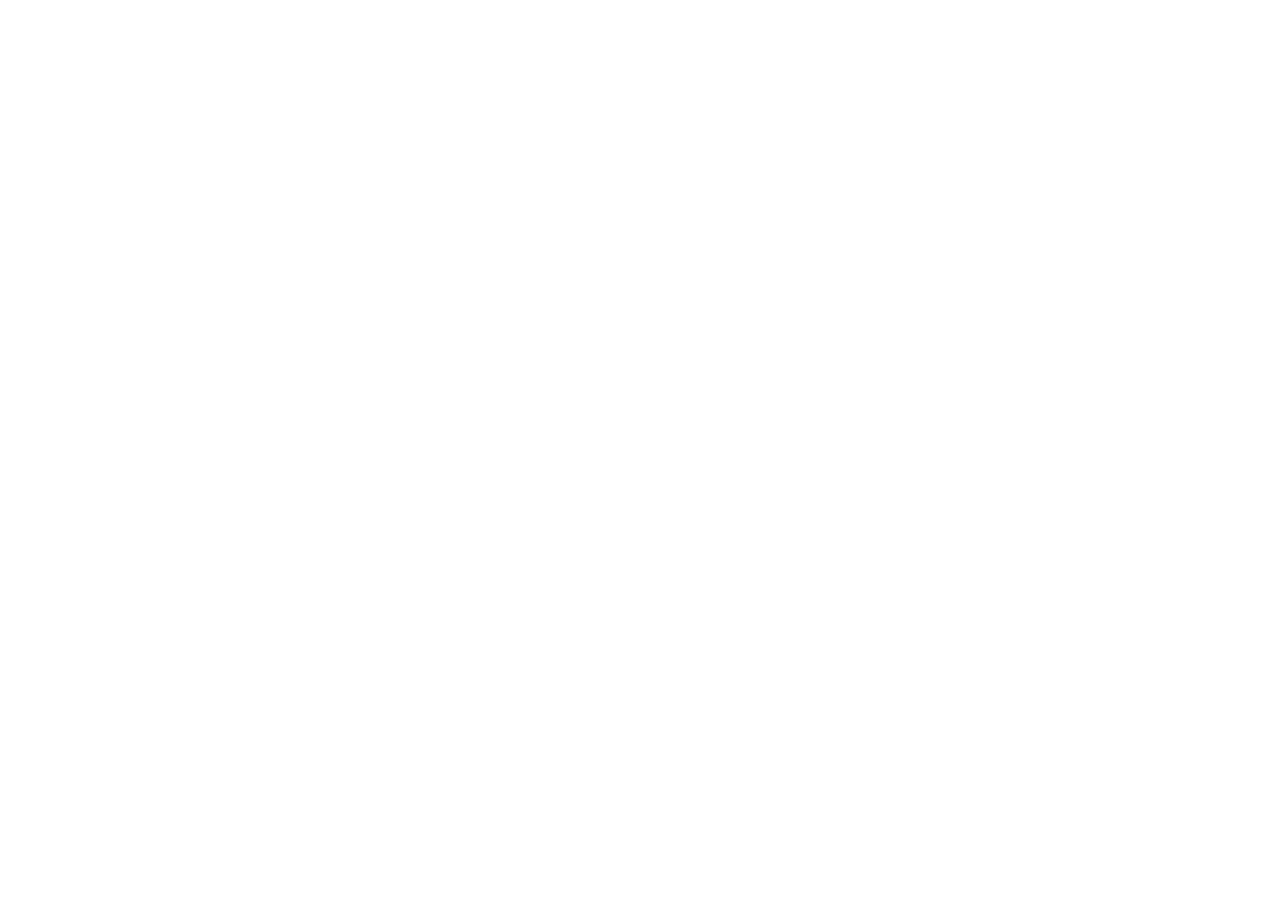
==== Website/index.html @ a6216cd6 "Adicionando arquivos do website." ====
<!DOCTYPE html>
<html lang="en">

<head>
    <meta charset="UTF-8">
    <meta name="viewport" content="width=device-width, initial-scale=1.0">
    <title>Palco Virtual</title>
</head>

<body>

</body>

</html>
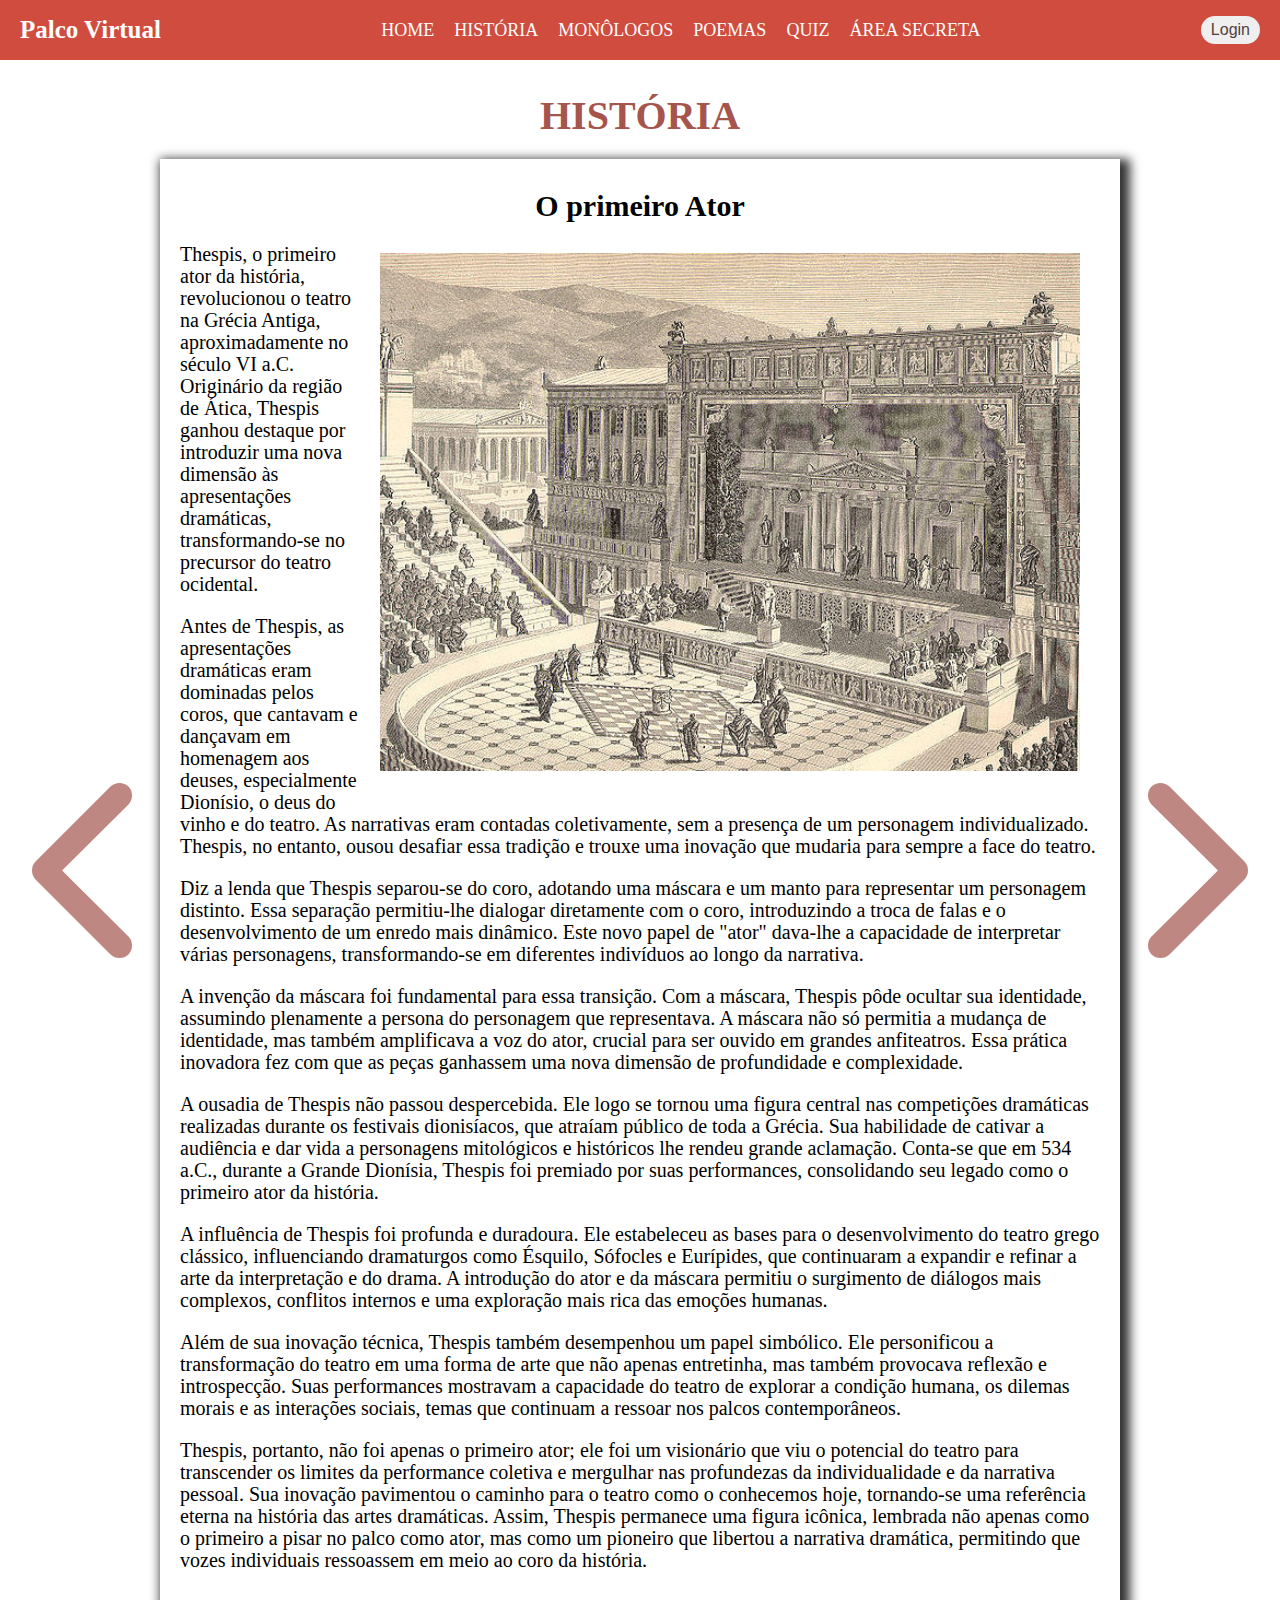
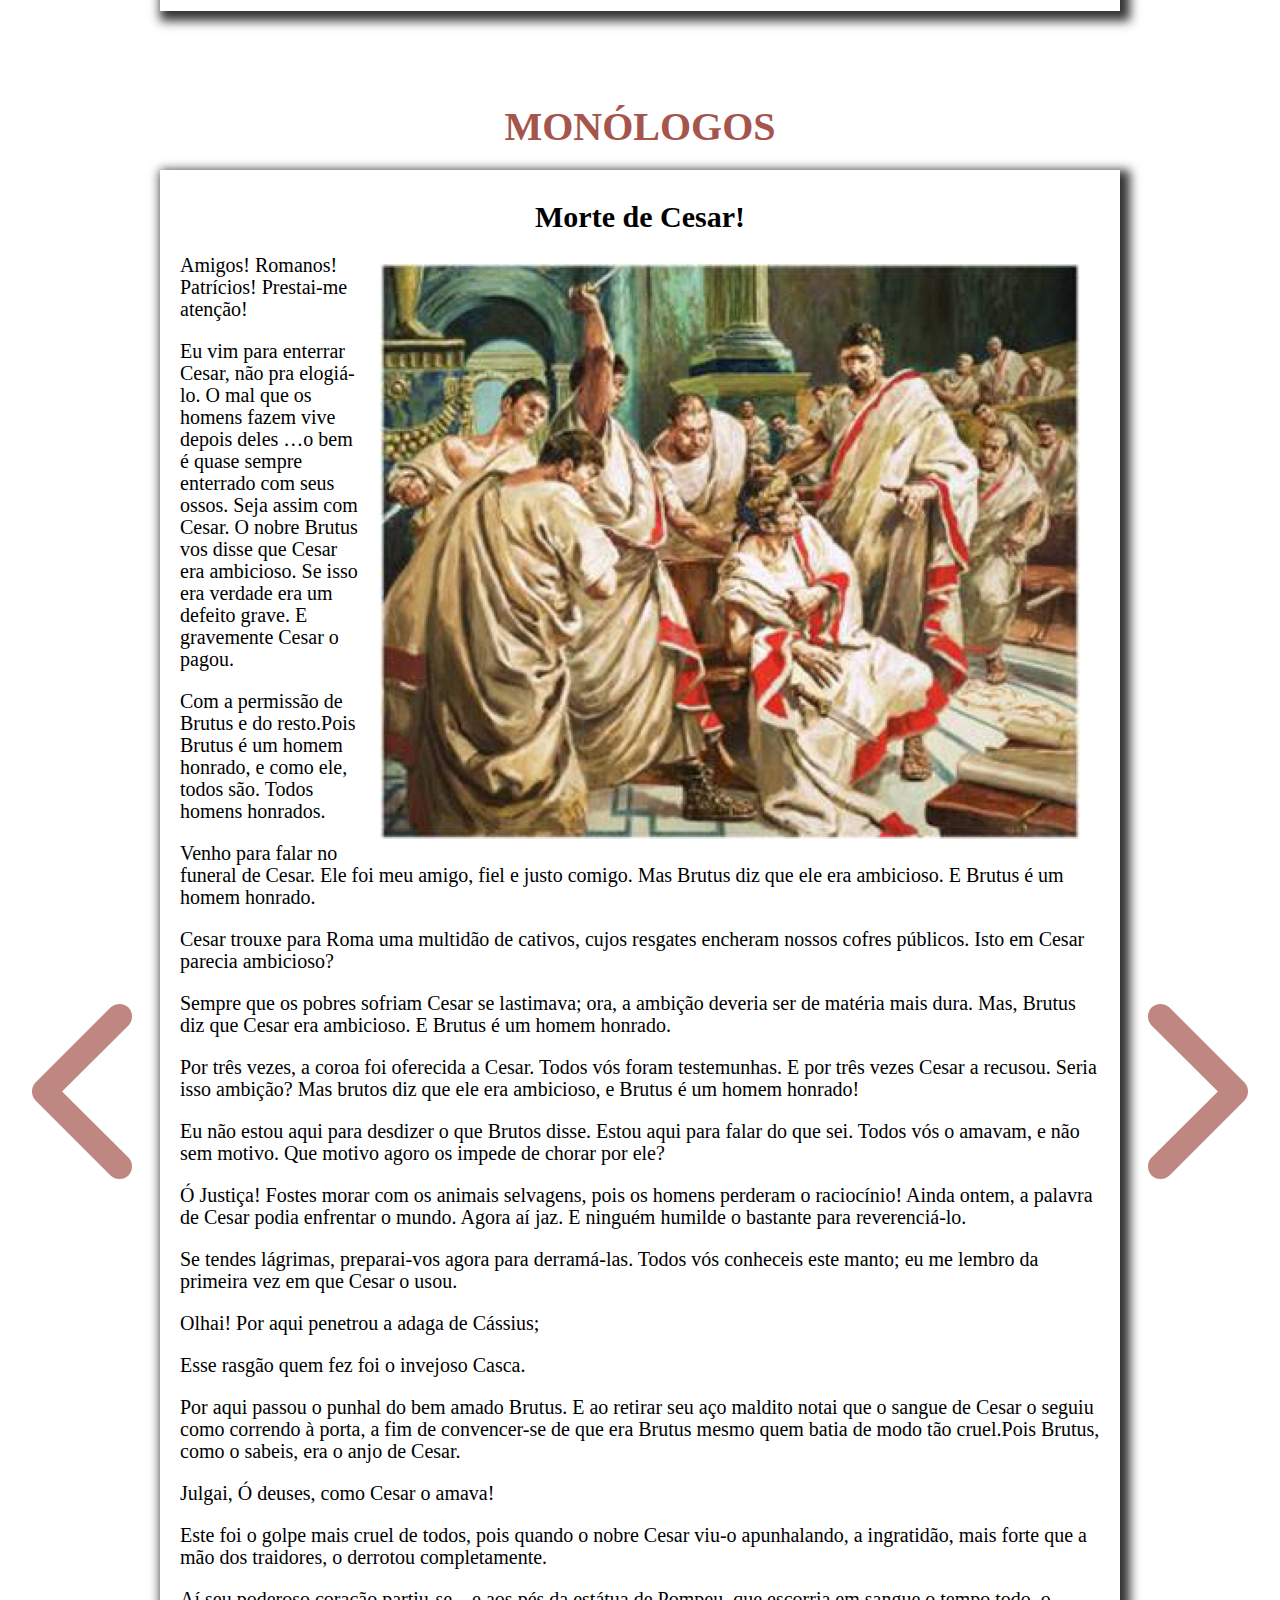
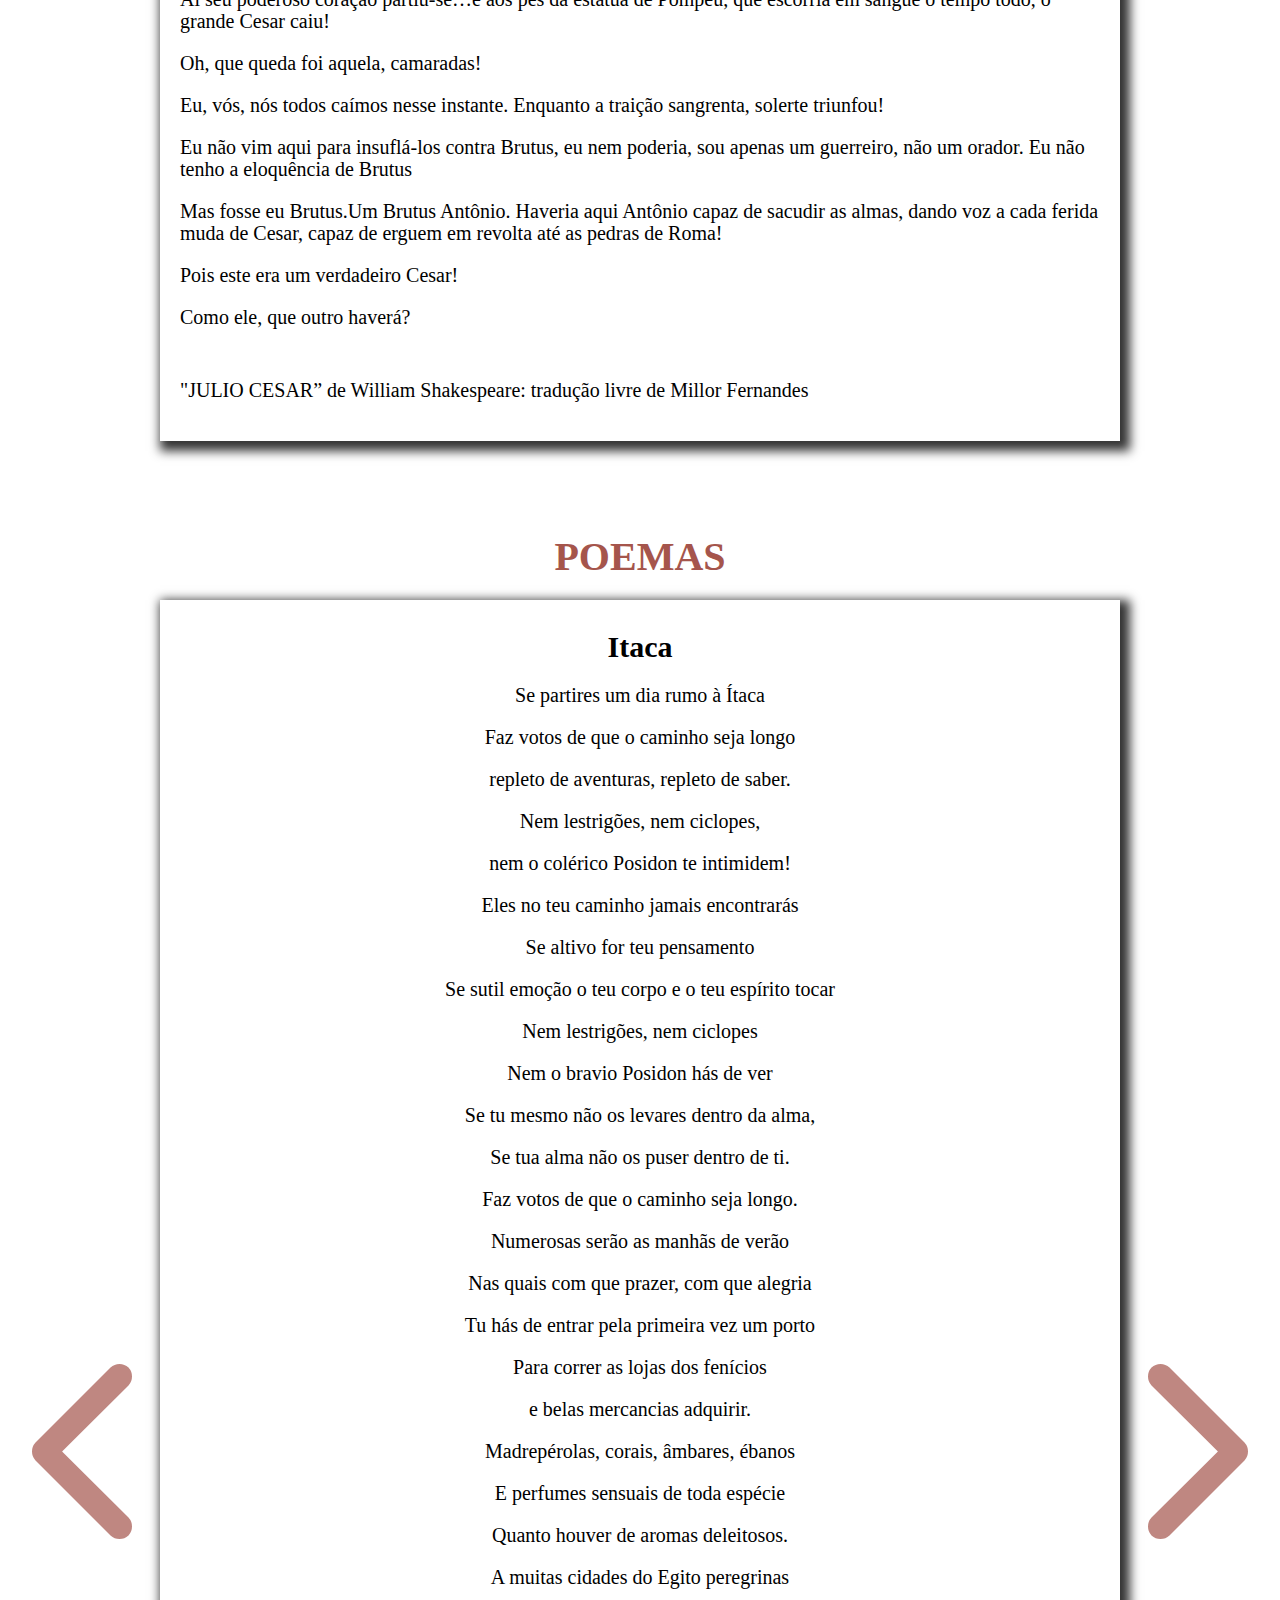
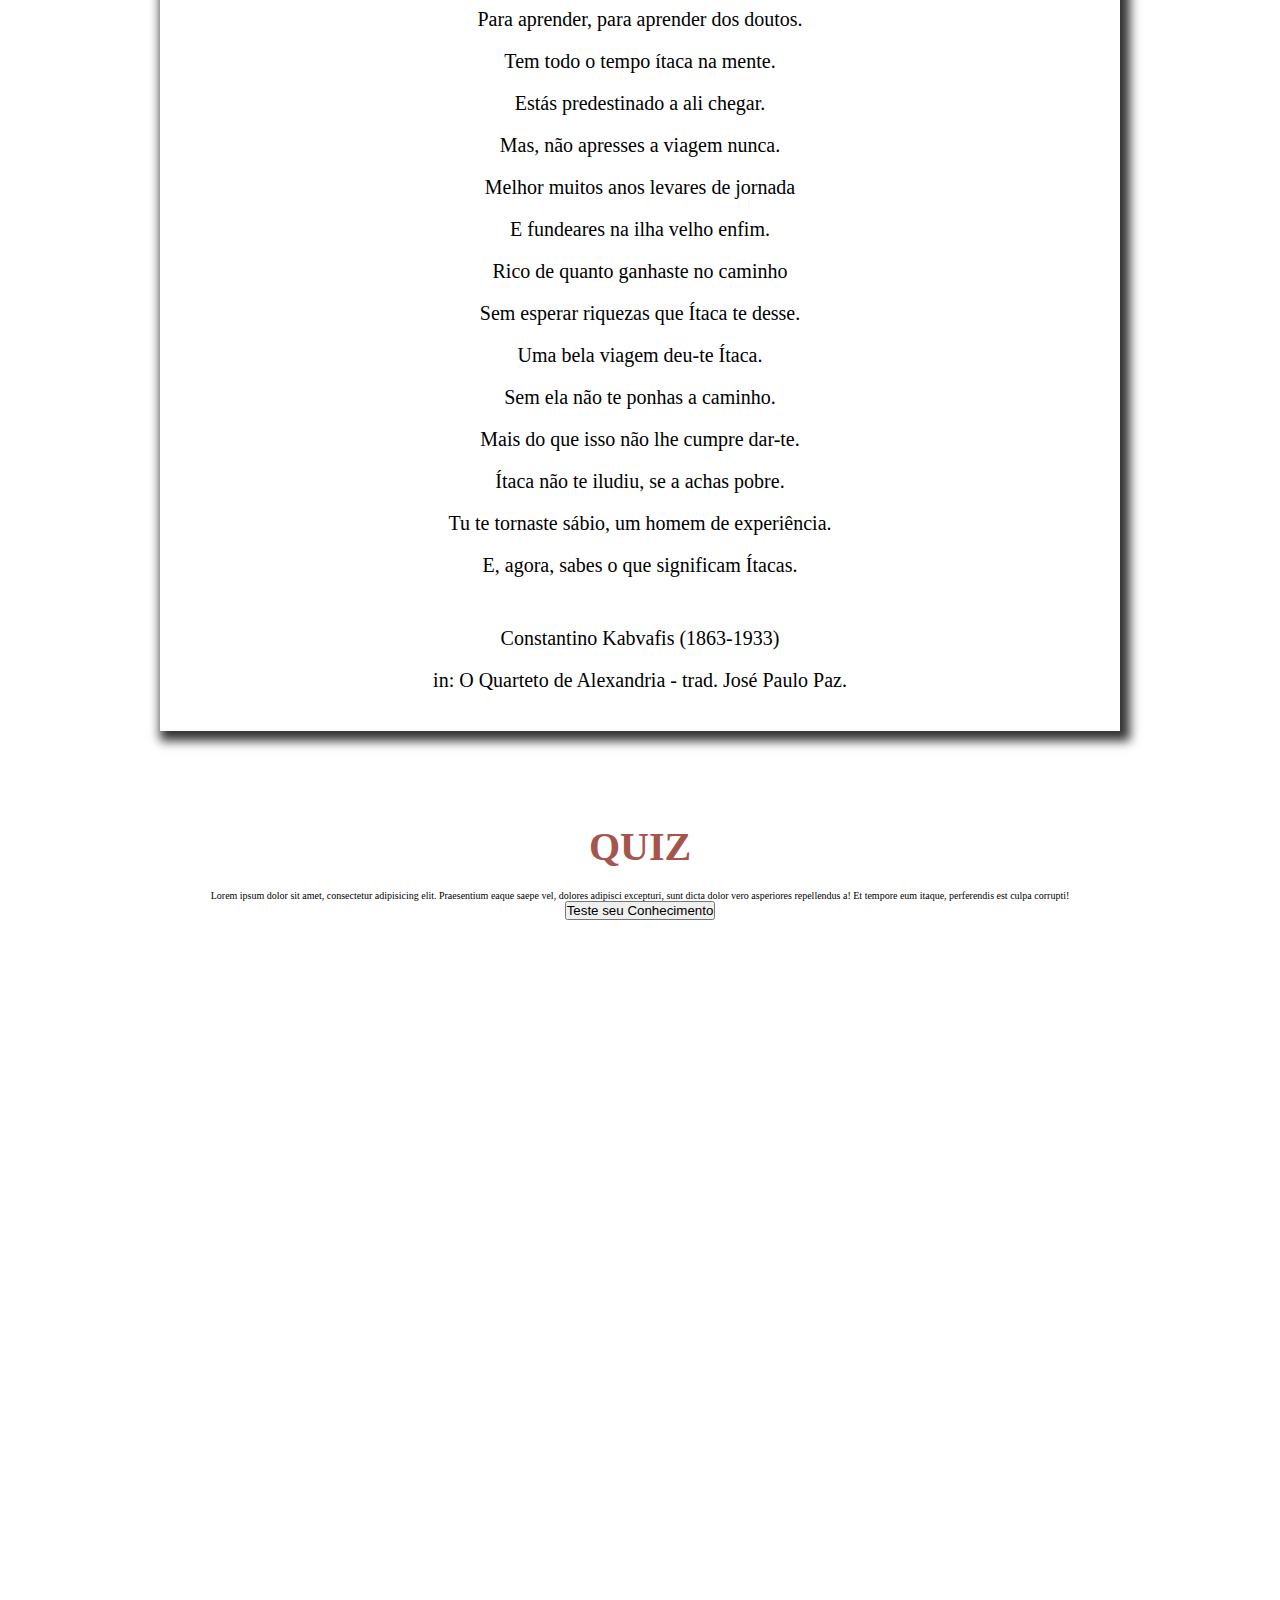
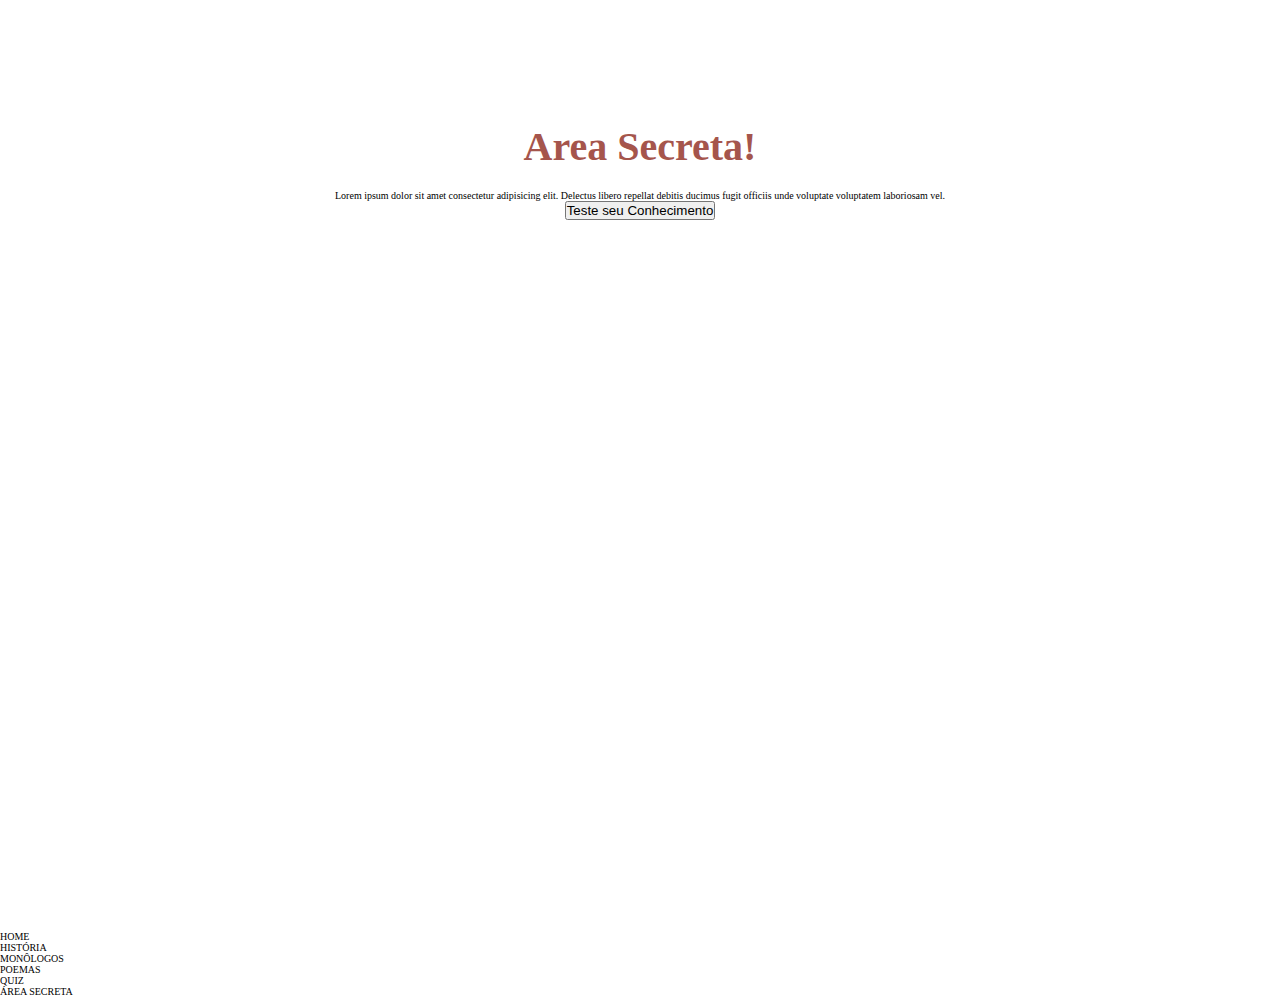
==== commit 5ac881e7: "Adicionando conteúdo de teste, na página inicial." ====
--- a/Website/index.html
+++ b/Website/index.html
@@ -4,11 +4,229 @@
 <head>
     <meta charset="UTF-8">
     <meta name="viewport" content="width=device-width, initial-scale=1.0">
+    <link rel="stylesheet" href="./assets/styles/styles.css">
+    <link rel="stylesheet" href="https://cdnjs.cloudflare.com/ajax/libs/font-awesome/6.6.0/css/all.min.css">
+
     <title>Palco Virtual</title>
 </head>
 
 <body>
-
+    <header>
+        <div class="container">
+            <h3>Palco Virtual</h3>
+            <ul>
+                <li>HOME</li>
+                <li>HISTÓRIA</li>
+                <li>MONÔLOGOS</li>
+                <li>POEMAS</li>
+                <li>QUIZ</li>
+                <li>ÁREA SECRETA</li>
+            </ul>
+            <div class="login">
+                <button>Login</button>
+            </div>
+        </div>
+    </header>
+    <main>
+        <section>
+            <div class="arrows">
+                <div class="arrow left-arrow"><i class="fa-solid fa-chevron-left"></i></div>
+                <div class="arrow right-arrow"><i class="fa-solid fa-chevron-right"></i></div>
+            </div>
+            <h2>HISTÓRIA</h2>
+            <div class="container">
+                <h3>O primeiro Ator</h3>
+                <img src="./assets/images/história/primeiro_ator.jpg" alt="Gravura de um teatro grego antigo">
+                <p>Thespis, o primeiro ator da história, revolucionou o teatro na Grécia Antiga, aproximadamente no
+                    século
+                    VI a.C. Originário da região de Ática, Thespis ganhou destaque por introduzir uma nova dimensão às
+                    apresentações dramáticas, transformando-se no precursor do teatro ocidental.</p>
+
+                <p>Antes de Thespis, as apresentações dramáticas eram dominadas pelos coros, que cantavam e dançavam em
+                    homenagem aos deuses, especialmente Dionísio, o deus do vinho e do teatro. As narrativas eram
+                    contadas
+                    coletivamente, sem a presença de um personagem individualizado. Thespis, no entanto, ousou desafiar
+                    essa
+                    tradição e trouxe uma inovação que mudaria para sempre a face do teatro.</p>
+
+                <p>Diz a lenda que Thespis separou-se do coro, adotando uma máscara e um manto para representar um
+                    personagem distinto. Essa separação permitiu-lhe dialogar diretamente com o coro, introduzindo a
+                    troca
+                    de falas e o desenvolvimento de um enredo mais dinâmico. Este novo papel de "ator" dava-lhe a
+                    capacidade
+                    de interpretar várias personagens, transformando-se em diferentes indivíduos ao longo da narrativa.
+                </p>
+
+                <p>A invenção da máscara foi fundamental para essa transição. Com a máscara, Thespis pôde ocultar sua
+                    identidade, assumindo plenamente a persona do personagem que representava. A máscara não só permitia
+                    a
+                    mudança de identidade, mas também amplificava a voz do ator, crucial para ser ouvido em grandes
+                    anfiteatros. Essa prática inovadora fez com que as peças ganhassem uma nova dimensão de profundidade
+                    e
+                    complexidade.</p>
+
+                <p>A ousadia de Thespis não passou despercebida. Ele logo se tornou uma figura central nas competições
+                    dramáticas realizadas durante os festivais dionisíacos, que atraíam público de toda a Grécia. Sua
+                    habilidade de cativar a audiência e dar vida a personagens mitológicos e históricos lhe rendeu
+                    grande
+                    aclamação. Conta-se que em 534 a.C., durante a Grande Dionísia, Thespis foi premiado por suas
+                    performances, consolidando seu legado como o primeiro ator da história.</p>
+
+                <p> A influência de Thespis foi profunda e duradoura. Ele estabeleceu as bases para o desenvolvimento do
+                    teatro grego clássico, influenciando dramaturgos como Ésquilo, Sófocles e Eurípides, que continuaram
+                    a
+                    expandir e refinar a arte da interpretação e do drama. A introdução do ator e da máscara permitiu o
+                    surgimento de diálogos mais complexos, conflitos internos e uma exploração mais rica das emoções
+                    humanas.</p>
+
+                <p> Além de sua inovação técnica, Thespis também desempenhou um papel simbólico. Ele personificou a
+                    transformação do teatro em uma forma de arte que não apenas entretinha, mas também provocava
+                    reflexão e
+                    introspecção. Suas performances mostravam a capacidade do teatro de explorar a condição humana, os
+                    dilemas morais e as interações sociais, temas que continuam a ressoar nos palcos contemporâneos.
+                </p>
+
+                <p>Thespis, portanto, não foi apenas o primeiro ator; ele foi um visionário que viu o potencial do
+                    teatro para transcender os limites da performance coletiva e mergulhar nas profundezas da
+                    individualidade e da narrativa pessoal. Sua inovação pavimentou o caminho para o teatro como o
+                    conhecemos hoje, tornando-se uma referência eterna na história das artes dramáticas. Assim, Thespis
+                    permanece uma figura icônica, lembrada não apenas como o primeiro a pisar no palco como ator, mas
+                    como um pioneiro que libertou a narrativa dramática, permitindo que vozes individuais ressoassem em
+                    meio ao coro da história.</p>
+            </div>
+        </section>
+        <section>
+            <div class="arrows">
+                <div class="arrow left-arrow"><i class="fa-solid fa-chevron-left"></i></div>
+                <div class="arrow right-arrow"><i class="fa-solid fa-chevron-right"></i></div>
+            </div>
+            <h2>MONÓLOGOS</h2>
+            <div class="container">
+                <h3>Morte de Cesar!</h3>
+                <img src="./assets/images/monólogos/marco_antonio.jpg"
+                    alt="Discuros do Funeral de Cesar, feito por Marco Antônio.">
+                <p>Amigos! Romanos! Patrícios! Prestai-me atenção!</p>
+                <p>Eu vim para enterrar Cesar, não pra elogiá-lo. O mal que os homens fazem vive depois deles …o bem é
+                    quase sempre enterrado com seus ossos. Seja assim com Cesar. O nobre Brutus vos disse que Cesar era
+                    ambicioso. Se isso era verdade era um defeito grave. E gravemente Cesar o pagou.</p>
+                <p>Com a permissão de Brutus e do resto.Pois Brutus é um homem honrado, e como ele, todos são. Todos
+                    homens honrados.</p>
+                <p> Venho para falar no funeral de Cesar. Ele foi meu amigo, fiel e justo comigo. Mas Brutus diz que ele
+                    era ambicioso. E Brutus é um homem honrado.</p>
+                <p>Cesar trouxe para Roma uma multidão de cativos, cujos resgates encheram nossos cofres públicos. Isto
+                    em Cesar
+                    parecia ambicioso? </p>
+                <p>Sempre que os pobres sofriam Cesar se lastimava; ora, a ambição deveria ser de matéria mais dura.
+                    Mas,
+                    Brutus diz que Cesar era ambicioso. E Brutus é um homem honrado.</p>
+                <p>Por três vezes, a coroa foi oferecida a Cesar. Todos vós foram testemunhas. E por três vezes Cesar a
+                    recusou. Seria isso ambição? Mas brutos diz que ele era ambicioso, e Brutus é um homem honrado!</p>
+                <p>Eu não estou aqui para desdizer o que Brutos disse. Estou aqui para falar do que sei. Todos vós o
+                    amavam, e não sem motivo. Que motivo agoro os impede de chorar por ele?</p>
+                <p>Ó Justiça! Fostes morar com os animais selvagens, pois os homens perderam o raciocínio! Ainda ontem,
+                    a palavra de Cesar podia enfrentar o mundo. Agora aí jaz. E ninguém humilde o bastante para
+                    reverenciá-lo.</p>
+                <p>Se tendes lágrimas, preparai-vos agora para derramá-las. Todos vós conheceis este manto; eu me lembro
+                    da primeira vez em que Cesar o usou.</p>
+                <p> Olhai! Por aqui penetrou a adaga de Cássius;</p>
+                <p>Esse rasgão quem fez foi o invejoso Casca.</p>
+                <p>Por aqui passou o punhal do bem amado Brutus. E ao retirar seu aço maldito notai que o sangue de
+                    Cesar o
+                    seguiu como correndo à porta, a fim de convencer-se de que era Brutus mesmo quem batia de modo tão
+                    cruel.Pois Brutus, como o sabeis, era o anjo de Cesar.</p>
+                <p>Julgai, Ó deuses, como Cesar o amava!</p>
+                <p>Este foi o golpe mais cruel de todos, pois quando o nobre Cesar viu-o apunhalando, a ingratidão, mais
+                    forte que a mão dos traidores, o derrotou completamente.</p>
+                <p> Aí seu poderoso coração partiu-se…e aos pés da estátua de Pompeu, que escorria em sangue o tempo
+                    todo, o grande Cesar caiu!</p>
+                <p>Oh, que queda foi aquela, camaradas!</p>
+                <p> Eu, vós, nós todos caímos nesse instante. Enquanto a traição sangrenta, solerte triunfou!</p>
+                <p>Eu não vim aqui para insuflá-los contra Brutus, eu nem poderia, sou apenas um guerreiro, não um
+                    orador. Eu não tenho a eloquência de Brutus</p>
+                <p> Mas fosse eu Brutus.Um Brutus Antônio. Haveria aqui Antônio capaz de sacudir as
+                    almas, dando voz a cada ferida muda de Cesar, capaz de erguem em revolta até as pedras de Roma!</p>
+                <p> Pois este era um verdadeiro Cesar!</p>
+                <p> Como ele, que outro haverá?</p>
+                <br>
+                <p>"JULIO CESAR” de William Shakespeare: tradução livre de Millor Fernandes</p>
+
+            </div>
+        </section>
+        <section>
+            <div class="arrows">
+                <div class="arrow left-arrow"><i class="fa-solid fa-chevron-left"></i></div>
+                <div class="arrow right-arrow"><i class="fa-solid fa-chevron-right"></i></div>
+            </div>
+            <h2>POEMAS</h2>
+            <div class="container">
+                <center>
+                    <h3>Itaca</h3>
+                    <p>Se partires um dia rumo à Ítaca</p>
+                    <p>Faz votos de que o caminho seja longo</p>
+                    <p>repleto de aventuras, repleto de saber.</p>
+                    <p>Nem lestrigões, nem ciclopes,</p>
+                    <p>nem o colérico Posidon te intimidem!</p>
+                    <p>Eles no teu caminho jamais encontrarás</p>
+                    <p>Se altivo for teu pensamento</p>
+                    <p>Se sutil emoção o teu corpo e o teu espírito tocar</p>
+                    <p>Nem lestrigões, nem ciclopes</p>
+                    <p>Nem o bravio Posidon hás de ver</p>
+                    <p>Se tu mesmo não os levares dentro da alma,</p>
+                    <p>Se tua alma não os puser dentro de ti.</p>
+                    <p>Faz votos de que o caminho seja longo.</p>
+                    <p>Numerosas serão as manhãs de verão</p>
+                    <p>Nas quais com que prazer, com que alegria</p>
+                    <p>Tu hás de entrar pela primeira vez um porto</p>
+                    <p>Para correr as lojas dos fenícios</p>
+                    <p>e belas mercancias adquirir.</p>
+                    <p>Madrepérolas, corais, âmbares, ébanos</p>
+                    <p>E perfumes sensuais de toda espécie</p>
+                    <p>Quanto houver de aromas deleitosos.</p>
+                    <p>A muitas cidades do Egito peregrinas</p>
+                    <p>Para aprender, para aprender dos doutos.</p>
+                    <p>Tem todo o tempo ítaca na mente.</p>
+                    <p>Estás predestinado a ali chegar.</p>
+                    <p>Mas, não apresses a viagem nunca.</p>
+                    <p>Melhor muitos anos levares de jornada</p>
+                    <p>E fundeares na ilha velho enfim.</p>
+                    <p>Rico de quanto ganhaste no caminho</p>
+                    <p>Sem esperar riquezas que Ítaca te desse.</p>
+                    <p>Uma bela viagem deu-te Ítaca.</p>
+                    <p>Sem ela não te ponhas a caminho.</p>
+                    <p>Mais do que isso não lhe cumpre dar-te.</p>
+                    <p>Ítaca não te iludiu, se a achas pobre.</p>
+                    <p>Tu te tornaste sábio, um homem de experiência.</p>
+                    <p>E, agora, sabes o que significam Ítacas.</p>
+                    <br>
+                    <p>Constantino Kabvafis (1863-1933)</p>
+                    <p>in: O Quarteto de Alexandria - trad. José Paulo Paz.</p>
+                </center>
+            </div>
+        </section>
+        <section>
+            <h2>QUIZ</h2>
+            <p>Lorem ipsum dolor sit amet, consectetur adipisicing elit. Praesentium eaque saepe vel, dolores adipisci
+                excepturi, sunt dicta dolor vero asperiores repellendus a! Et tempore eum itaque, perferendis est culpa
+                corrupti!</p>
+            <button>Teste seu Conhecimento</button>
+        </section>
+        <section>
+            <h2>Area Secreta!</h2>
+            <p>Lorem ipsum dolor sit amet consectetur adipisicing elit. Delectus libero repellat debitis ducimus fugit
+                officiis unde voluptate voluptatem laboriosam vel.</p>
+            <button>Teste seu Conhecimento</button>
+        </section>
+    </main>
+    <footer>
+        <ul>
+            <li>HOME</li>
+            <li>HISTÓRIA</li>
+            <li>MONÔLOGOS</li>
+            <li>POEMAS</li>
+            <li>QUIZ</li>
+            <li>ÁREA SECRETA</li>
+        </ul>
+    </footer>
 </body>
 
 </html>--- a/Website/assets/styles/styles.css
+++ b/Website/assets/styles/styles.css
@@ -0,0 +1,143 @@
+/* 
+#CF4C3E
+#A5554C
+#F93520
+#7A524D
+#504140
+#474545
+*/
+
+* {
+    margin: 0;
+    padding: 0;
+    box-sizing: border-box;
+    list-style-type: none;
+}
+
+html {
+    font-size: 62.5%;
+}
+
+:root {
+    --main-color: #CF4C3E;
+    --secondary-color: #A5554C;
+    --tertiary-color: #F93520;
+    --quaternary-color: #7A524D;
+    --dark-primary-color: #504140;
+    --dark-secondary-color: #504140;
+}
+
+header .container {
+    width: 100%;
+    height: 6rem;
+    background-color: var(--main-color);
+    color: white;
+    display: flex;
+    justify-content: space-between;
+    align-items: center;
+    position: fixed;
+    z-index: 100;
+}
+
+header .container h3 {
+    font-size: 2.5rem;
+    margin: 1rem 2rem;
+}
+
+header ul {
+    display: flex;
+}
+
+header li {
+    margin: 1rem 1rem;
+    cursor: pointer;
+    font-size: 1.8rem;
+    transition: all .3s ease;
+}
+
+header li:hover {
+    font-size: 2rem;
+}
+
+header .container button {
+    font-size: 1.6rem;
+    padding: .5rem 1rem;
+    margin: 1rem 2rem;
+    border-radius: 2rem;
+    border: none;
+    background-color: withe;
+    color: var(--dark-secondary-color);
+    cursor: pointer;
+    transition: all .3 ease;
+}
+
+header .container button:hover {
+    background-color: var(--dark-secondary-color);
+    color: white;
+}
+
+.arrows {
+    position: absolute;
+    height: 100%;
+    width: 95%;
+    display: flex;
+    align-items: center;
+    justify-content: space-between;
+    font-size: 20rem;
+    color: var(--secondary-color);
+    transition: all .4s ease;
+}
+
+.arrow {
+    cursor: pointer;
+    opacity: 0.7;
+    transition: all .4s ease;
+}
+
+.arrow:hover {
+    font-size: 22rem;
+    opacity: 1;
+}
+
+section {
+    position: relative;
+    min-height: 100vh;
+    width: 100%;
+    margin: 0 auto;
+    padding: 8vh 0 0 0;
+    display: flex;
+    flex-direction: column;
+    justify-content: flex-start;
+    align-items: center;
+
+}
+
+section .container {
+    width: 75%;
+    box-shadow: 0.5rem 0.5rem 1rem .5rem rgba(0, 0, 0, 0.8);
+    padding: 2rem;
+}
+
+section .container img {
+    float: right;
+    width: 70rem;
+    margin: 2rem;
+}
+
+section h2 {
+    font-size: 4rem;
+    margin: 2rem 0;
+    color: var(--secondary-color);
+}
+
+section .container h3 {
+    font-size: 3rem;
+    margin: 1rem;
+    text-align: center;
+}
+
+section .container p {
+    font-size: 2rem;
+    margin: 2rem auto;
+    line-height: 2.2rem;
+}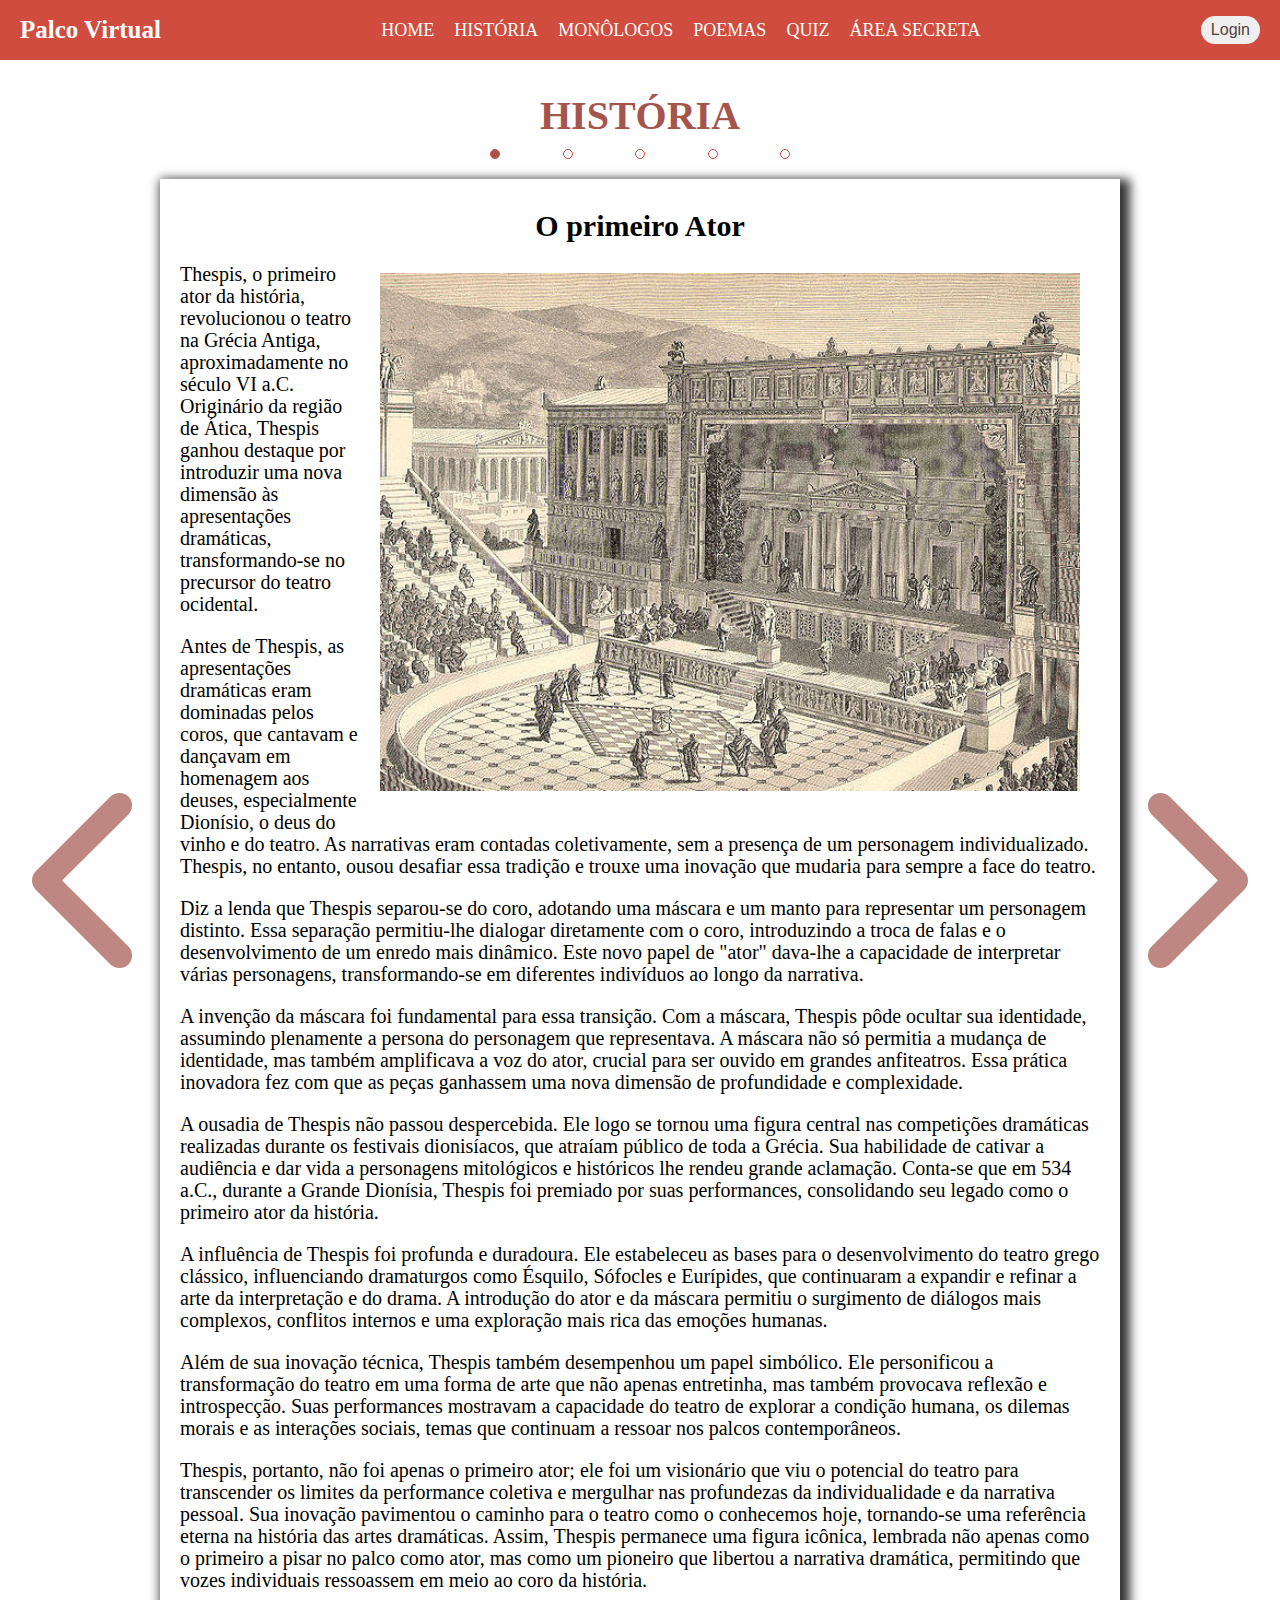
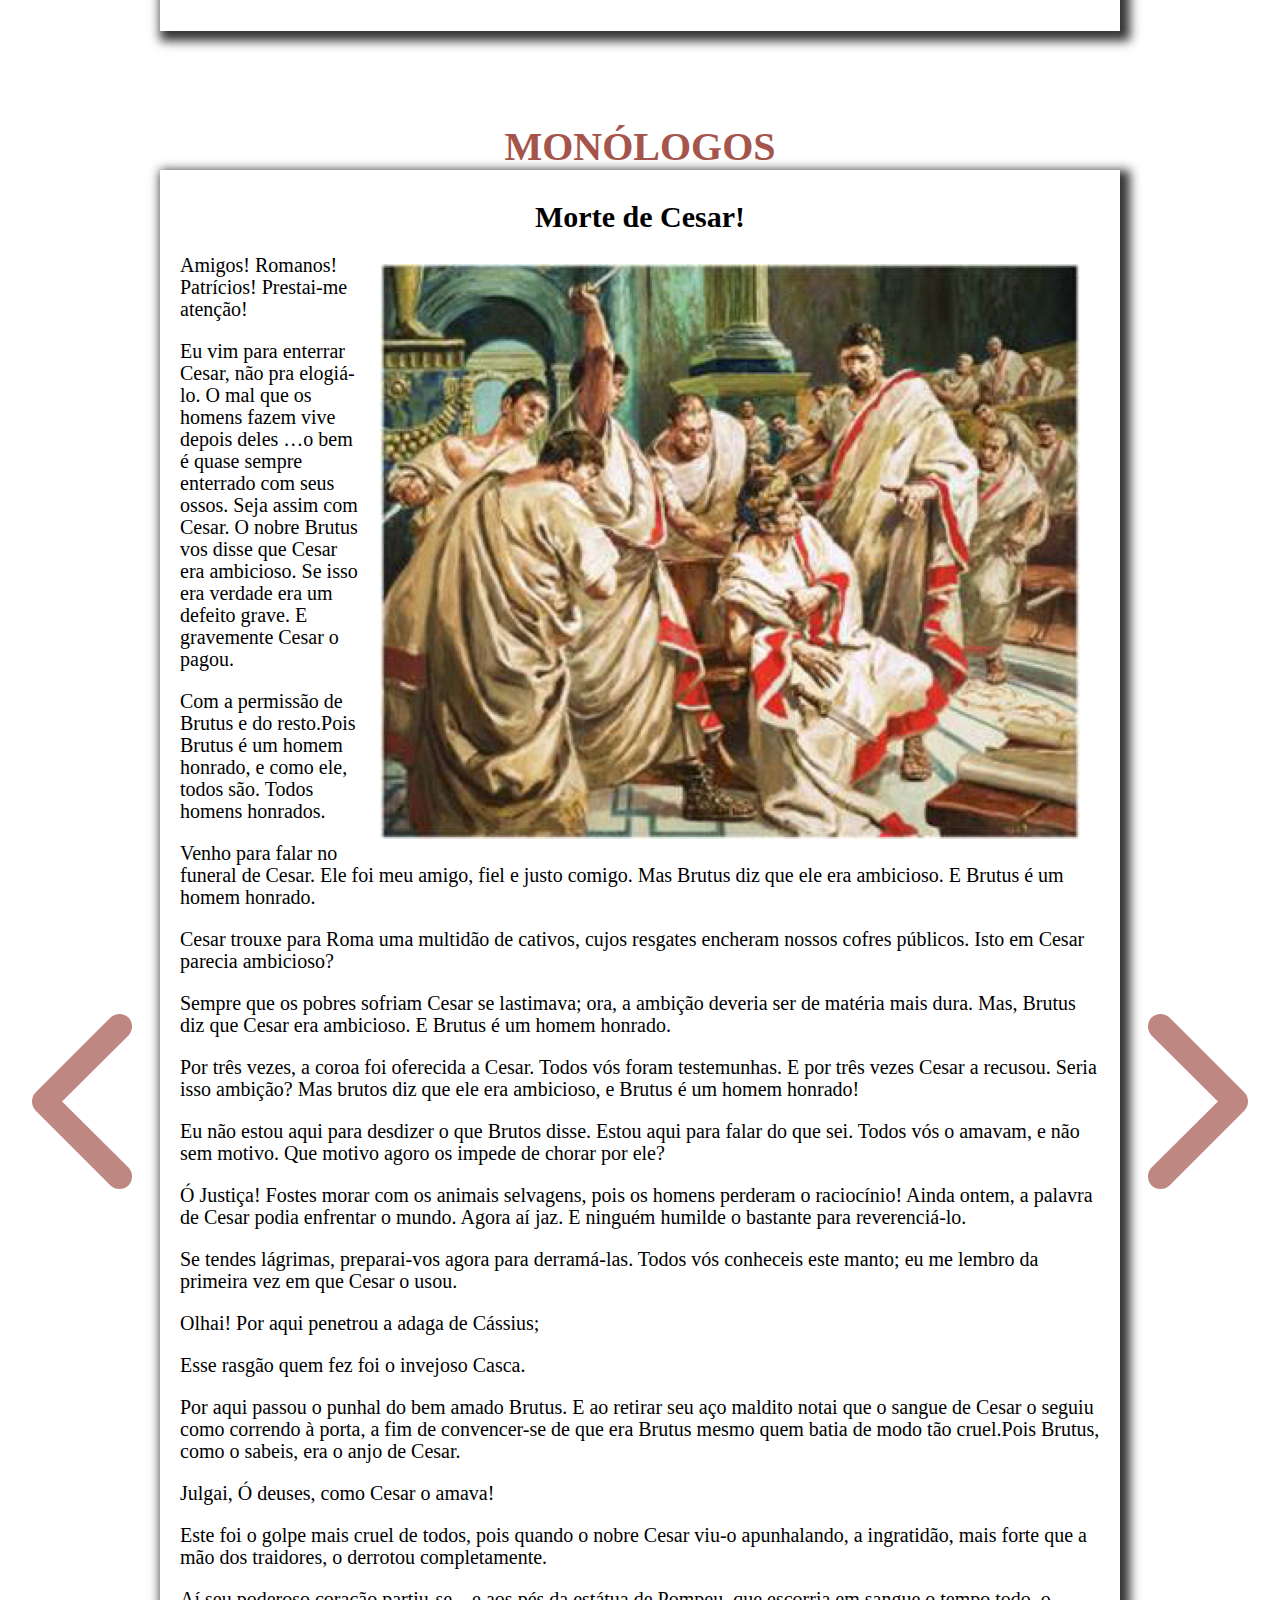
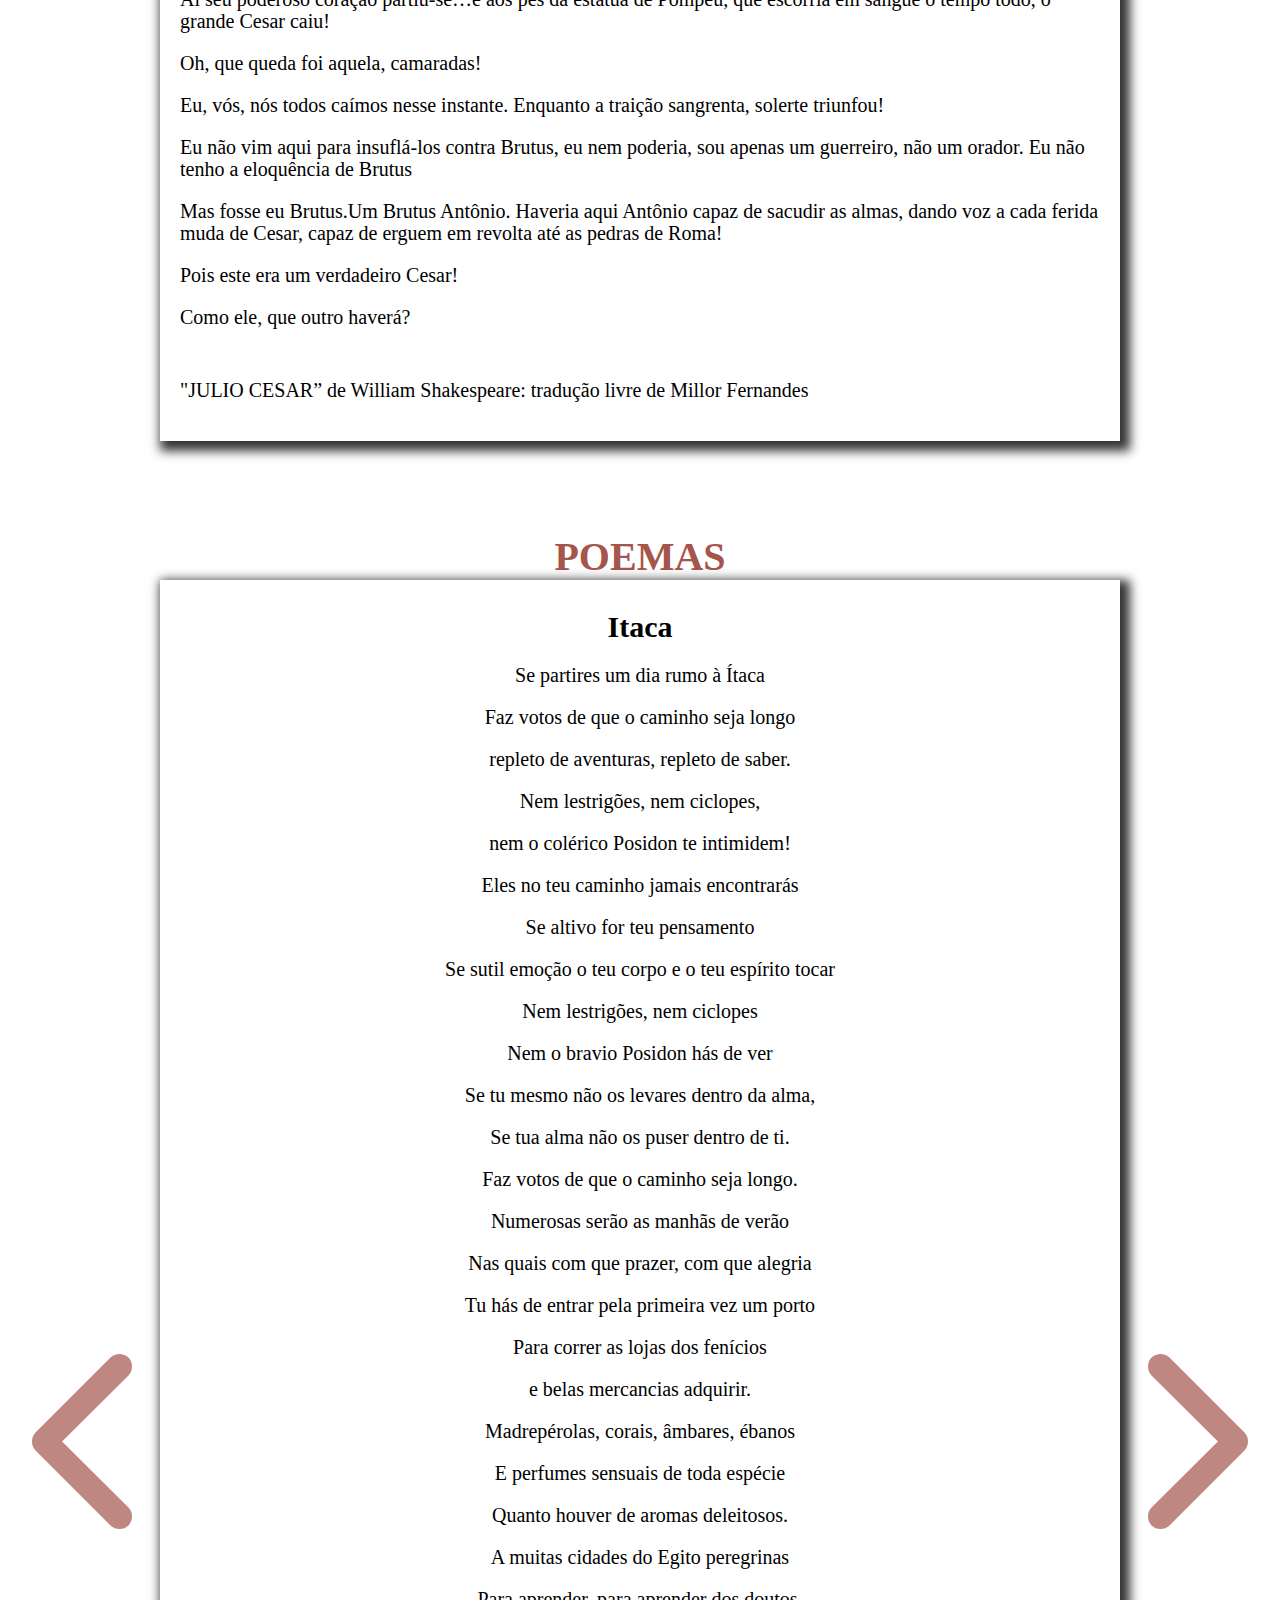
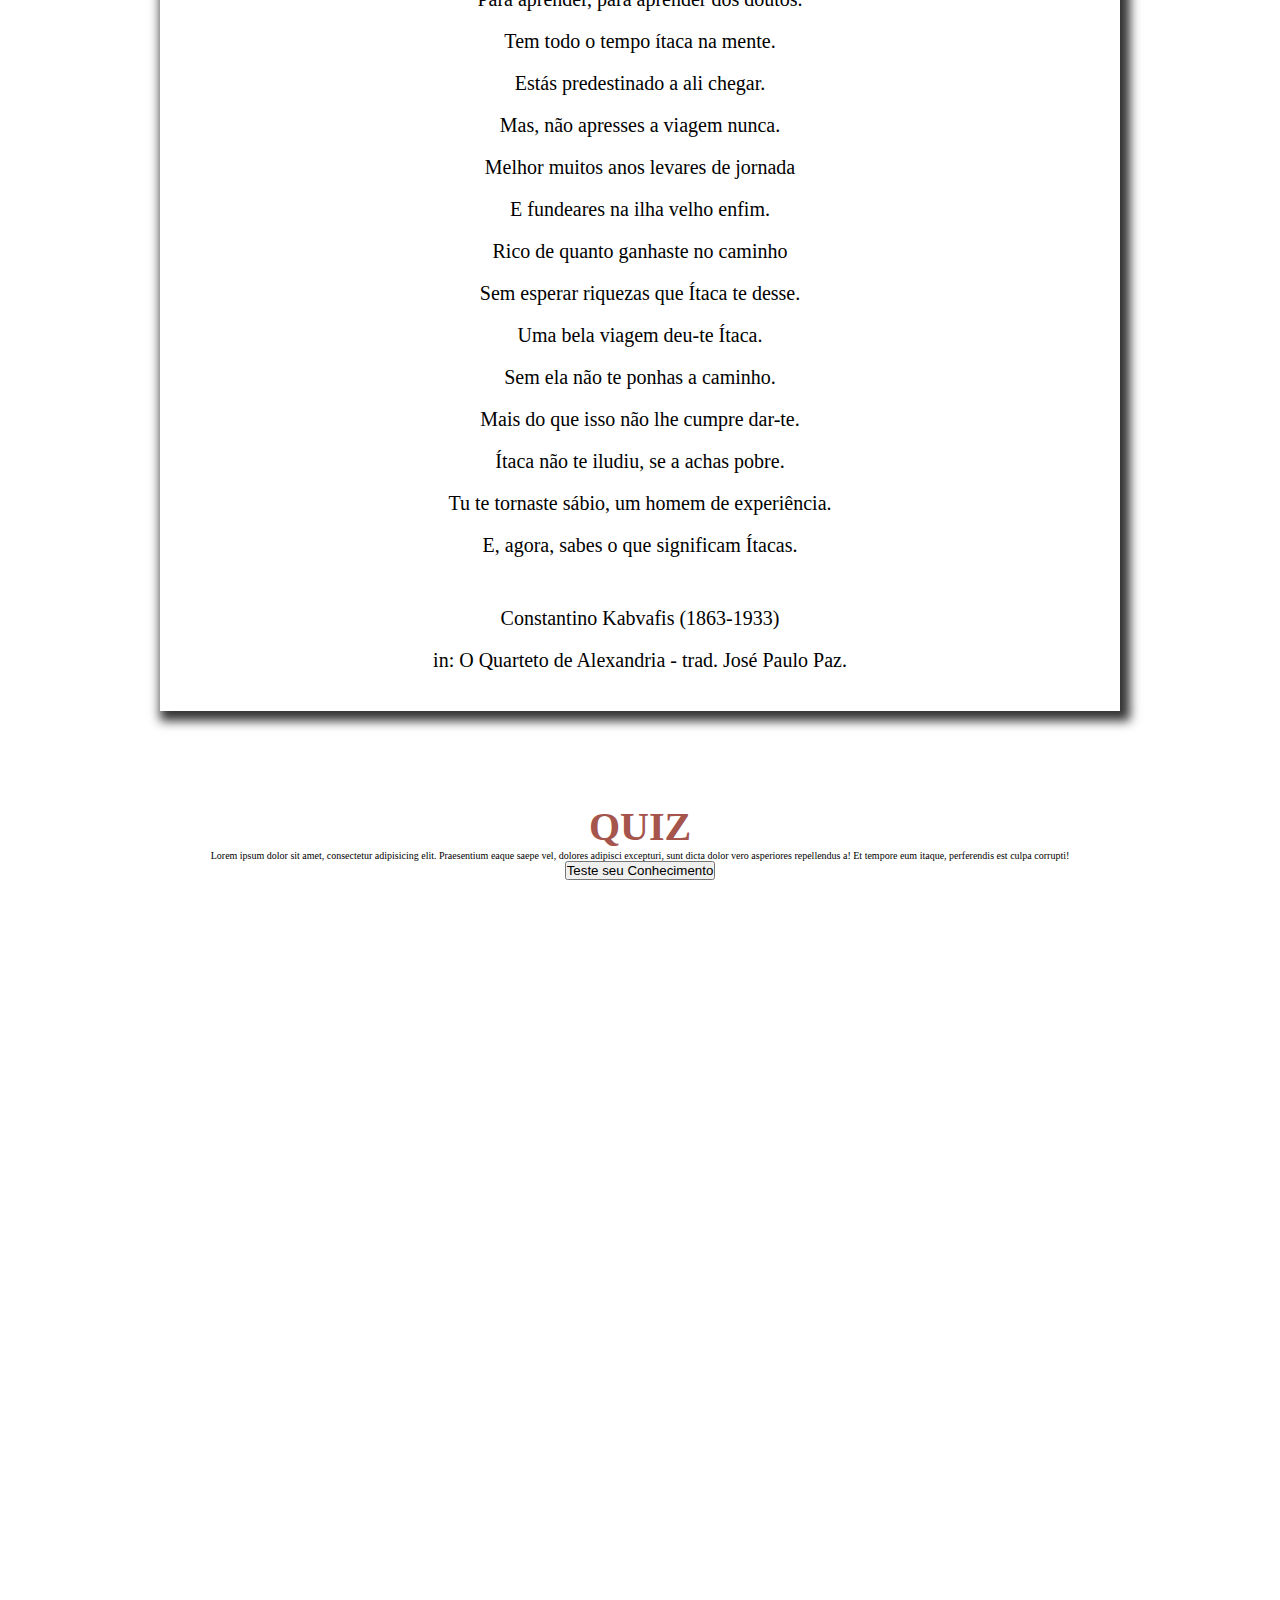
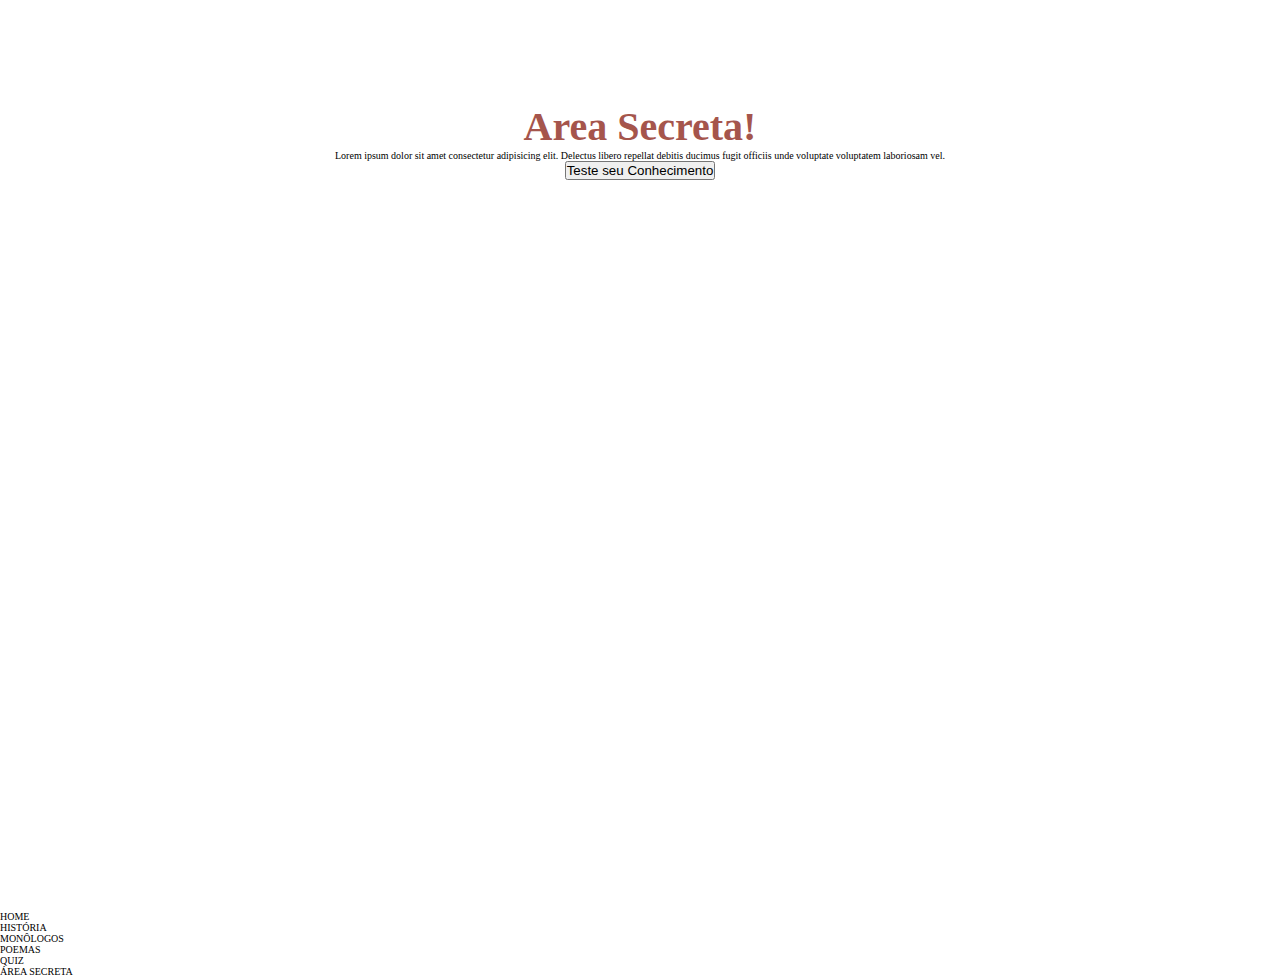
==== commit 6edd24d3: "Adicionando protótipo de carrocel no website." ====
--- a/Website/index.html
+++ b/Website/index.html
@@ -30,12 +30,262 @@
     <main>
         <section>
             <div class="arrows">
-                <div class="arrow left-arrow"><i class="fa-solid fa-chevron-left"></i></div>
-                <div class="arrow right-arrow"><i class="fa-solid fa-chevron-right"></i></div>
+                <div class="arrow left-arrow"><i class="fa-solid fa-chevron-left" onclick="changeSlideHistoria(-1)"></i>
+                </div>
+                <div class="arrow right-arrow"><i class="fa-solid fa-chevron-right"
+                        onclick="changeSlideHistoria(1)"></i>
+                </div>
             </div>
             <h2>HISTÓRIA</h2>
-            <div class="container">
+            <div class="circles">
+                <div class="circle active"></div>
+                <div class="circle"></div>
+                <div class="circle"></div>
+                <div class="circle"></div>
+                <div class="circle"></div>
+            </div>
+            <div class="container historia active">
                 <h3>O primeiro Ator</h3>
+                <img src="./assets/images/história/primeiro_ator.jpg" alt="Gravura de um teatro grego antigo">
+                <p>Thespis, o primeiro ator da história, revolucionou o teatro na Grécia Antiga, aproximadamente no
+                    século
+                    VI a.C. Originário da região de Ática, Thespis ganhou destaque por introduzir uma nova dimensão às
+                    apresentações dramáticas, transformando-se no precursor do teatro ocidental.</p>
+
+                <p>Antes de Thespis, as apresentações dramáticas eram dominadas pelos coros, que cantavam e dançavam em
+                    homenagem aos deuses, especialmente Dionísio, o deus do vinho e do teatro. As narrativas eram
+                    contadas
+                    coletivamente, sem a presença de um personagem individualizado. Thespis, no entanto, ousou desafiar
+                    essa
+                    tradição e trouxe uma inovação que mudaria para sempre a face do teatro.</p>
+
+                <p>Diz a lenda que Thespis separou-se do coro, adotando uma máscara e um manto para representar um
+                    personagem distinto. Essa separação permitiu-lhe dialogar diretamente com o coro, introduzindo a
+                    troca
+                    de falas e o desenvolvimento de um enredo mais dinâmico. Este novo papel de "ator" dava-lhe a
+                    capacidade
+                    de interpretar várias personagens, transformando-se em diferentes indivíduos ao longo da narrativa.
+                </p>
+
+                <p>A invenção da máscara foi fundamental para essa transição. Com a máscara, Thespis pôde ocultar sua
+                    identidade, assumindo plenamente a persona do personagem que representava. A máscara não só permitia
+                    a
+                    mudança de identidade, mas também amplificava a voz do ator, crucial para ser ouvido em grandes
+                    anfiteatros. Essa prática inovadora fez com que as peças ganhassem uma nova dimensão de profundidade
+                    e
+                    complexidade.</p>
+
+                <p>A ousadia de Thespis não passou despercebida. Ele logo se tornou uma figura central nas competições
+                    dramáticas realizadas durante os festivais dionisíacos, que atraíam público de toda a Grécia. Sua
+                    habilidade de cativar a audiência e dar vida a personagens mitológicos e históricos lhe rendeu
+                    grande
+                    aclamação. Conta-se que em 534 a.C., durante a Grande Dionísia, Thespis foi premiado por suas
+                    performances, consolidando seu legado como o primeiro ator da história.</p>
+
+                <p> A influência de Thespis foi profunda e duradoura. Ele estabeleceu as bases para o desenvolvimento do
+                    teatro grego clássico, influenciando dramaturgos como Ésquilo, Sófocles e Eurípides, que continuaram
+                    a
+                    expandir e refinar a arte da interpretação e do drama. A introdução do ator e da máscara permitiu o
+                    surgimento de diálogos mais complexos, conflitos internos e uma exploração mais rica das emoções
+                    humanas.</p>
+
+                <p> Além de sua inovação técnica, Thespis também desempenhou um papel simbólico. Ele personificou a
+                    transformação do teatro em uma forma de arte que não apenas entretinha, mas também provocava
+                    reflexão e
+                    introspecção. Suas performances mostravam a capacidade do teatro de explorar a condição humana, os
+                    dilemas morais e as interações sociais, temas que continuam a ressoar nos palcos contemporâneos.
+                </p>
+
+                <p>Thespis, portanto, não foi apenas o primeiro ator; ele foi um visionário que viu o potencial do
+                    teatro para transcender os limites da performance coletiva e mergulhar nas profundezas da
+                    individualidade e da narrativa pessoal. Sua inovação pavimentou o caminho para o teatro como o
+                    conhecemos hoje, tornando-se uma referência eterna na história das artes dramáticas. Assim, Thespis
+                    permanece uma figura icônica, lembrada não apenas como o primeiro a pisar no palco como ator, mas
+                    como um pioneiro que libertou a narrativa dramática, permitindo que vozes individuais ressoassem em
+                    meio ao coro da história.</p>
+            </div>
+            <div class="container historia">
+                <h3>O Segundo Ator</h3>
+                <img src="./assets/images/história/primeiro_ator.jpg" alt="Gravura de um teatro grego antigo">
+                <p>Thespis, o primeiro ator da história, revolucionou o teatro na Grécia Antiga, aproximadamente no
+                    século
+                    VI a.C. Originário da região de Ática, Thespis ganhou destaque por introduzir uma nova dimensão às
+                    apresentações dramáticas, transformando-se no precursor do teatro ocidental.</p>
+
+                <p>Antes de Thespis, as apresentações dramáticas eram dominadas pelos coros, que cantavam e dançavam em
+                    homenagem aos deuses, especialmente Dionísio, o deus do vinho e do teatro. As narrativas eram
+                    contadas
+                    coletivamente, sem a presença de um personagem individualizado. Thespis, no entanto, ousou desafiar
+                    essa
+                    tradição e trouxe uma inovação que mudaria para sempre a face do teatro.</p>
+
+                <p>Diz a lenda que Thespis separou-se do coro, adotando uma máscara e um manto para representar um
+                    personagem distinto. Essa separação permitiu-lhe dialogar diretamente com o coro, introduzindo a
+                    troca
+                    de falas e o desenvolvimento de um enredo mais dinâmico. Este novo papel de "ator" dava-lhe a
+                    capacidade
+                    de interpretar várias personagens, transformando-se em diferentes indivíduos ao longo da narrativa.
+                </p>
+
+                <p>A invenção da máscara foi fundamental para essa transição. Com a máscara, Thespis pôde ocultar sua
+                    identidade, assumindo plenamente a persona do personagem que representava. A máscara não só permitia
+                    a
+                    mudança de identidade, mas também amplificava a voz do ator, crucial para ser ouvido em grandes
+                    anfiteatros. Essa prática inovadora fez com que as peças ganhassem uma nova dimensão de profundidade
+                    e
+                    complexidade.</p>
+
+                <p>A ousadia de Thespis não passou despercebida. Ele logo se tornou uma figura central nas competições
+                    dramáticas realizadas durante os festivais dionisíacos, que atraíam público de toda a Grécia. Sua
+                    habilidade de cativar a audiência e dar vida a personagens mitológicos e históricos lhe rendeu
+                    grande
+                    aclamação. Conta-se que em 534 a.C., durante a Grande Dionísia, Thespis foi premiado por suas
+                    performances, consolidando seu legado como o primeiro ator da história.</p>
+
+                <p> A influência de Thespis foi profunda e duradoura. Ele estabeleceu as bases para o desenvolvimento do
+                    teatro grego clássico, influenciando dramaturgos como Ésquilo, Sófocles e Eurípides, que continuaram
+                    a
+                    expandir e refinar a arte da interpretação e do drama. A introdução do ator e da máscara permitiu o
+                    surgimento de diálogos mais complexos, conflitos internos e uma exploração mais rica das emoções
+                    humanas.</p>
+
+                <p> Além de sua inovação técnica, Thespis também desempenhou um papel simbólico. Ele personificou a
+                    transformação do teatro em uma forma de arte que não apenas entretinha, mas também provocava
+                    reflexão e
+                    introspecção. Suas performances mostravam a capacidade do teatro de explorar a condição humana, os
+                    dilemas morais e as interações sociais, temas que continuam a ressoar nos palcos contemporâneos.
+                </p>
+
+                <p>Thespis, portanto, não foi apenas o primeiro ator; ele foi um visionário que viu o potencial do
+                    teatro para transcender os limites da performance coletiva e mergulhar nas profundezas da
+                    individualidade e da narrativa pessoal. Sua inovação pavimentou o caminho para o teatro como o
+                    conhecemos hoje, tornando-se uma referência eterna na história das artes dramáticas. Assim, Thespis
+                    permanece uma figura icônica, lembrada não apenas como o primeiro a pisar no palco como ator, mas
+                    como um pioneiro que libertou a narrativa dramática, permitindo que vozes individuais ressoassem em
+                    meio ao coro da história.</p>
+            </div>
+            <div class="container historia">
+                <h3>O Terceiro Ator</h3>
+                <img src="./assets/images/história/primeiro_ator.jpg" alt="Gravura de um teatro grego antigo">
+                <p>Thespis, o primeiro ator da história, revolucionou o teatro na Grécia Antiga, aproximadamente no
+                    século
+                    VI a.C. Originário da região de Ática, Thespis ganhou destaque por introduzir uma nova dimensão às
+                    apresentações dramáticas, transformando-se no precursor do teatro ocidental.</p>
+
+                <p>Antes de Thespis, as apresentações dramáticas eram dominadas pelos coros, que cantavam e dançavam em
+                    homenagem aos deuses, especialmente Dionísio, o deus do vinho e do teatro. As narrativas eram
+                    contadas
+                    coletivamente, sem a presença de um personagem individualizado. Thespis, no entanto, ousou desafiar
+                    essa
+                    tradição e trouxe uma inovação que mudaria para sempre a face do teatro.</p>
+
+                <p>Diz a lenda que Thespis separou-se do coro, adotando uma máscara e um manto para representar um
+                    personagem distinto. Essa separação permitiu-lhe dialogar diretamente com o coro, introduzindo a
+                    troca
+                    de falas e o desenvolvimento de um enredo mais dinâmico. Este novo papel de "ator" dava-lhe a
+                    capacidade
+                    de interpretar várias personagens, transformando-se em diferentes indivíduos ao longo da narrativa.
+                </p>
+
+                <p>A invenção da máscara foi fundamental para essa transição. Com a máscara, Thespis pôde ocultar sua
+                    identidade, assumindo plenamente a persona do personagem que representava. A máscara não só permitia
+                    a
+                    mudança de identidade, mas também amplificava a voz do ator, crucial para ser ouvido em grandes
+                    anfiteatros. Essa prática inovadora fez com que as peças ganhassem uma nova dimensão de profundidade
+                    e
+                    complexidade.</p>
+
+                <p>A ousadia de Thespis não passou despercebida. Ele logo se tornou uma figura central nas competições
+                    dramáticas realizadas durante os festivais dionisíacos, que atraíam público de toda a Grécia. Sua
+                    habilidade de cativar a audiência e dar vida a personagens mitológicos e históricos lhe rendeu
+                    grande
+                    aclamação. Conta-se que em 534 a.C., durante a Grande Dionísia, Thespis foi premiado por suas
+                    performances, consolidando seu legado como o primeiro ator da história.</p>
+
+                <p> A influência de Thespis foi profunda e duradoura. Ele estabeleceu as bases para o desenvolvimento do
+                    teatro grego clássico, influenciando dramaturgos como Ésquilo, Sófocles e Eurípides, que continuaram
+                    a
+                    expandir e refinar a arte da interpretação e do drama. A introdução do ator e da máscara permitiu o
+                    surgimento de diálogos mais complexos, conflitos internos e uma exploração mais rica das emoções
+                    humanas.</p>
+
+                <p> Além de sua inovação técnica, Thespis também desempenhou um papel simbólico. Ele personificou a
+                    transformação do teatro em uma forma de arte que não apenas entretinha, mas também provocava
+                    reflexão e
+                    introspecção. Suas performances mostravam a capacidade do teatro de explorar a condição humana, os
+                    dilemas morais e as interações sociais, temas que continuam a ressoar nos palcos contemporâneos.
+                </p>
+
+                <p>Thespis, portanto, não foi apenas o primeiro ator; ele foi um visionário que viu o potencial do
+                    teatro para transcender os limites da performance coletiva e mergulhar nas profundezas da
+                    individualidade e da narrativa pessoal. Sua inovação pavimentou o caminho para o teatro como o
+                    conhecemos hoje, tornando-se uma referência eterna na história das artes dramáticas. Assim, Thespis
+                    permanece uma figura icônica, lembrada não apenas como o primeiro a pisar no palco como ator, mas
+                    como um pioneiro que libertou a narrativa dramática, permitindo que vozes individuais ressoassem em
+                    meio ao coro da história.</p>
+            </div>
+            <div class="container historia">
+                <h3>O Quarto Ator</h3>
+                <img src="./assets/images/história/primeiro_ator.jpg" alt="Gravura de um teatro grego antigo">
+                <p>Thespis, o primeiro ator da história, revolucionou o teatro na Grécia Antiga, aproximadamente no
+                    século
+                    VI a.C. Originário da região de Ática, Thespis ganhou destaque por introduzir uma nova dimensão às
+                    apresentações dramáticas, transformando-se no precursor do teatro ocidental.</p>
+
+                <p>Antes de Thespis, as apresentações dramáticas eram dominadas pelos coros, que cantavam e dançavam em
+                    homenagem aos deuses, especialmente Dionísio, o deus do vinho e do teatro. As narrativas eram
+                    contadas
+                    coletivamente, sem a presença de um personagem individualizado. Thespis, no entanto, ousou desafiar
+                    essa
+                    tradição e trouxe uma inovação que mudaria para sempre a face do teatro.</p>
+
+                <p>Diz a lenda que Thespis separou-se do coro, adotando uma máscara e um manto para representar um
+                    personagem distinto. Essa separação permitiu-lhe dialogar diretamente com o coro, introduzindo a
+                    troca
+                    de falas e o desenvolvimento de um enredo mais dinâmico. Este novo papel de "ator" dava-lhe a
+                    capacidade
+                    de interpretar várias personagens, transformando-se em diferentes indivíduos ao longo da narrativa.
+                </p>
+
+                <p>A invenção da máscara foi fundamental para essa transição. Com a máscara, Thespis pôde ocultar sua
+                    identidade, assumindo plenamente a persona do personagem que representava. A máscara não só permitia
+                    a
+                    mudança de identidade, mas também amplificava a voz do ator, crucial para ser ouvido em grandes
+                    anfiteatros. Essa prática inovadora fez com que as peças ganhassem uma nova dimensão de profundidade
+                    e
+                    complexidade.</p>
+
+                <p>A ousadia de Thespis não passou despercebida. Ele logo se tornou uma figura central nas competições
+                    dramáticas realizadas durante os festivais dionisíacos, que atraíam público de toda a Grécia. Sua
+                    habilidade de cativar a audiência e dar vida a personagens mitológicos e históricos lhe rendeu
+                    grande
+                    aclamação. Conta-se que em 534 a.C., durante a Grande Dionísia, Thespis foi premiado por suas
+                    performances, consolidando seu legado como o primeiro ator da história.</p>
+
+                <p> A influência de Thespis foi profunda e duradoura. Ele estabeleceu as bases para o desenvolvimento do
+                    teatro grego clássico, influenciando dramaturgos como Ésquilo, Sófocles e Eurípides, que continuaram
+                    a
+                    expandir e refinar a arte da interpretação e do drama. A introdução do ator e da máscara permitiu o
+                    surgimento de diálogos mais complexos, conflitos internos e uma exploração mais rica das emoções
+                    humanas.</p>
+
+                <p> Além de sua inovação técnica, Thespis também desempenhou um papel simbólico. Ele personificou a
+                    transformação do teatro em uma forma de arte que não apenas entretinha, mas também provocava
+                    reflexão e
+                    introspecção. Suas performances mostravam a capacidade do teatro de explorar a condição humana, os
+                    dilemas morais e as interações sociais, temas que continuam a ressoar nos palcos contemporâneos.
+                </p>
+
+                <p>Thespis, portanto, não foi apenas o primeiro ator; ele foi um visionário que viu o potencial do
+                    teatro para transcender os limites da performance coletiva e mergulhar nas profundezas da
+                    individualidade e da narrativa pessoal. Sua inovação pavimentou o caminho para o teatro como o
+                    conhecemos hoje, tornando-se uma referência eterna na história das artes dramáticas. Assim, Thespis
+                    permanece uma figura icônica, lembrada não apenas como o primeiro a pisar no palco como ator, mas
+                    como um pioneiro que libertou a narrativa dramática, permitindo que vozes individuais ressoassem em
+                    meio ao coro da história.</p>
+            </div>
+            <div class="container historia">
+                <h3>O Quinto Ator</h3>
                 <img src="./assets/images/história/primeiro_ator.jpg" alt="Gravura de um teatro grego antigo">
                 <p>Thespis, o primeiro ator da história, revolucionou o teatro na Grécia Antiga, aproximadamente no
                     século
@@ -229,4 +479,5 @@
     </footer>
 </body>
 
-</html>+</html>
+<script src="./script.js"></script>--- a/Website/assets/styles/styles.css
+++ b/Website/assets/styles/styles.css
@@ -126,7 +126,7 @@
 
 section h2 {
     font-size: 4rem;
-    margin: 2rem 0;
+    margin: 2rem 0 0;
     color: var(--secondary-color);
 }
 
@@ -140,4 +140,33 @@
     font-size: 2rem;
     margin: 2rem auto;
     line-height: 2.2rem;
+}
+
+.historia {
+    display: none;
+    visibility: hidden;
+}
+
+.historia.active {
+    display: block;
+    visibility: visible;
+}
+
+.circles {
+    width: 30rem;
+    height: 2rem;
+    margin: 1rem;
+    display: flex;
+    justify-content: space-between;
+}
+
+.circle {
+    width: 1rem;
+    height: 1rem;
+    border-radius: 50%;
+    border: solid .1rem var(--main-color);
+}
+
+.circle.active {
+    background-color: var(--secondary-color);
 }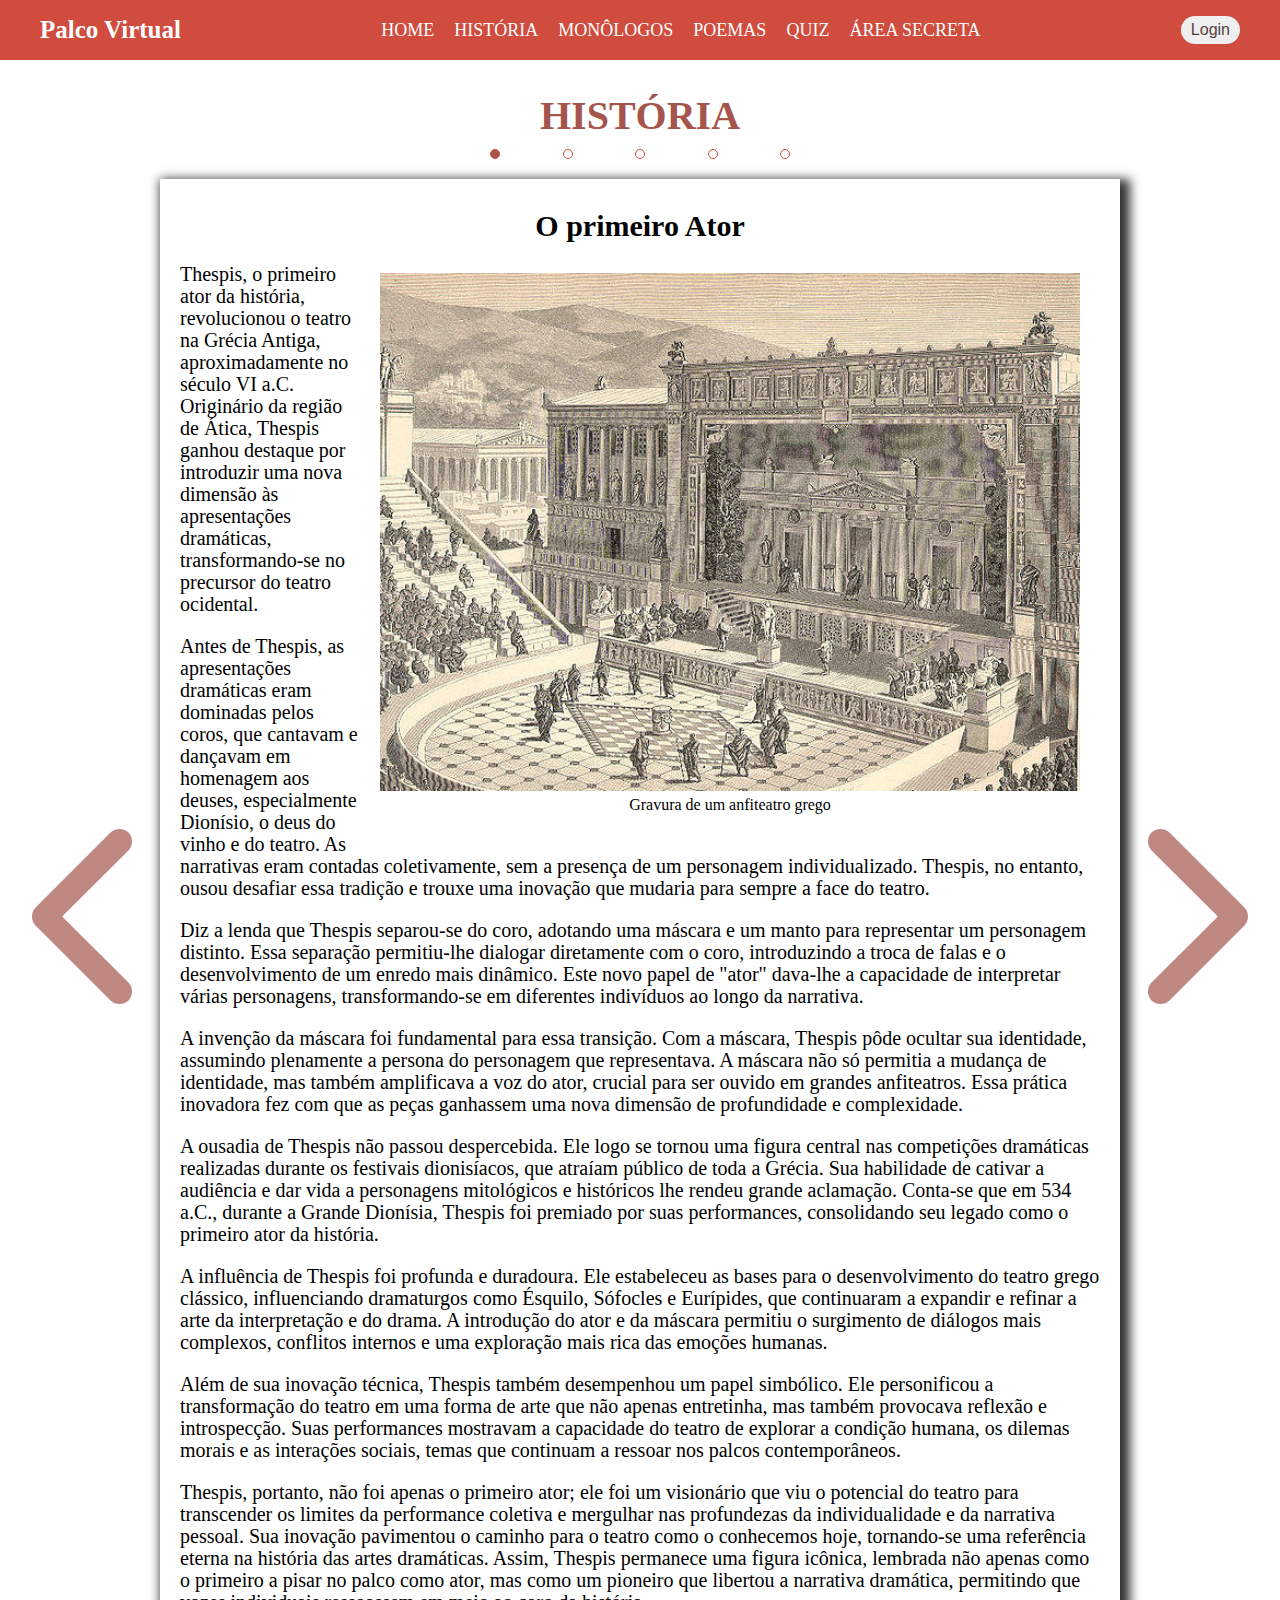
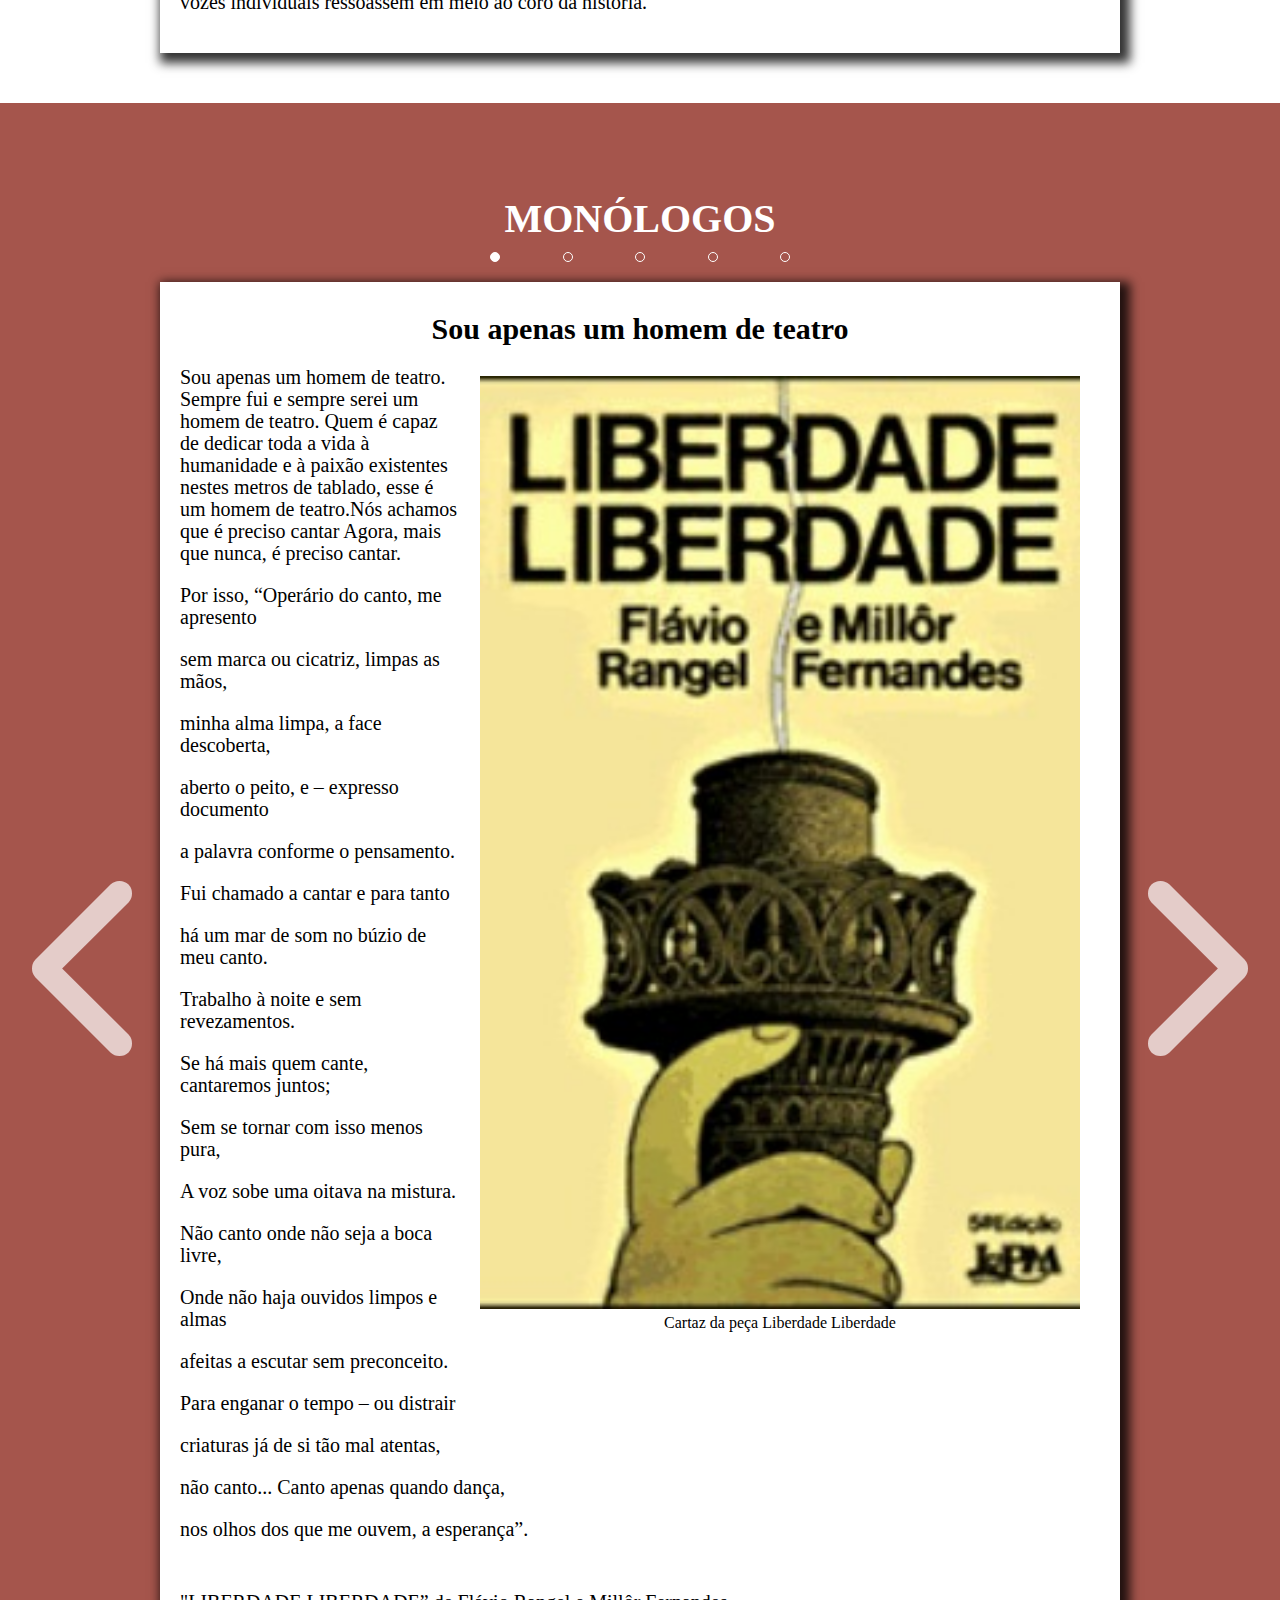
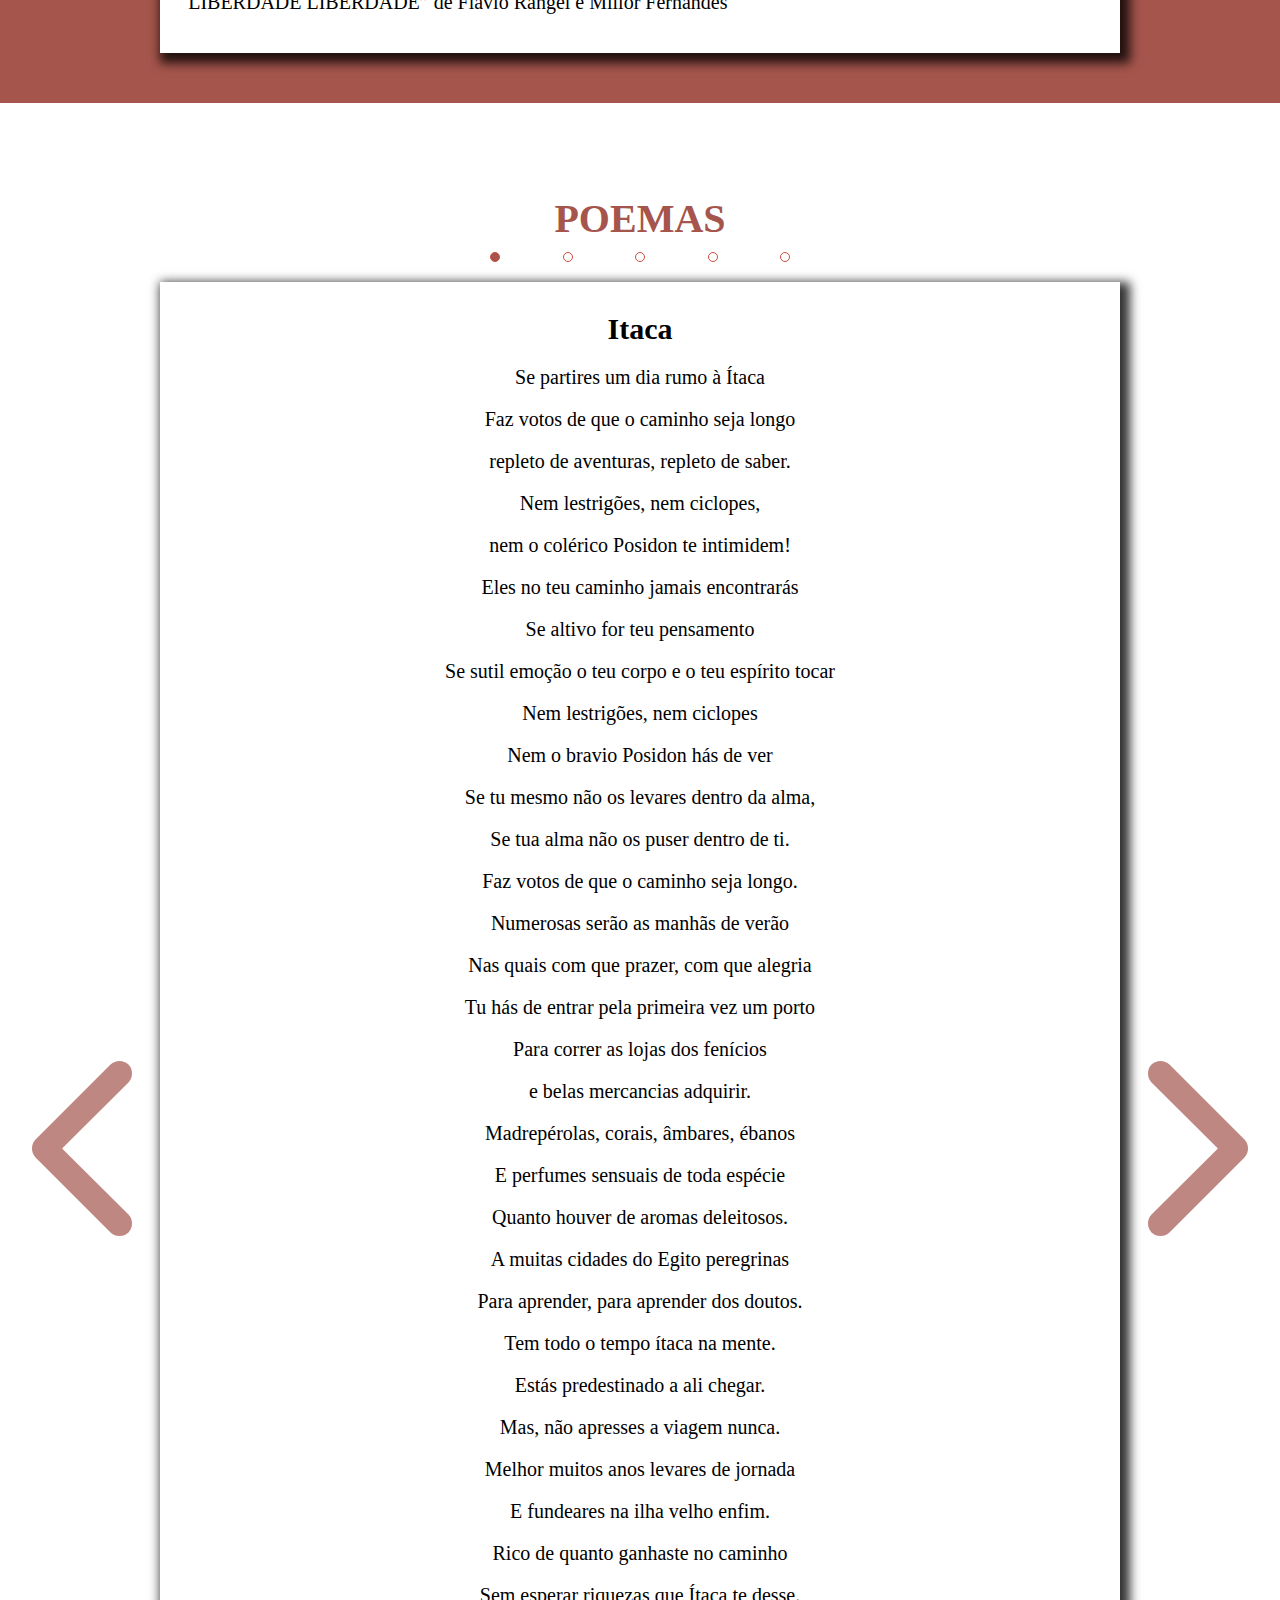
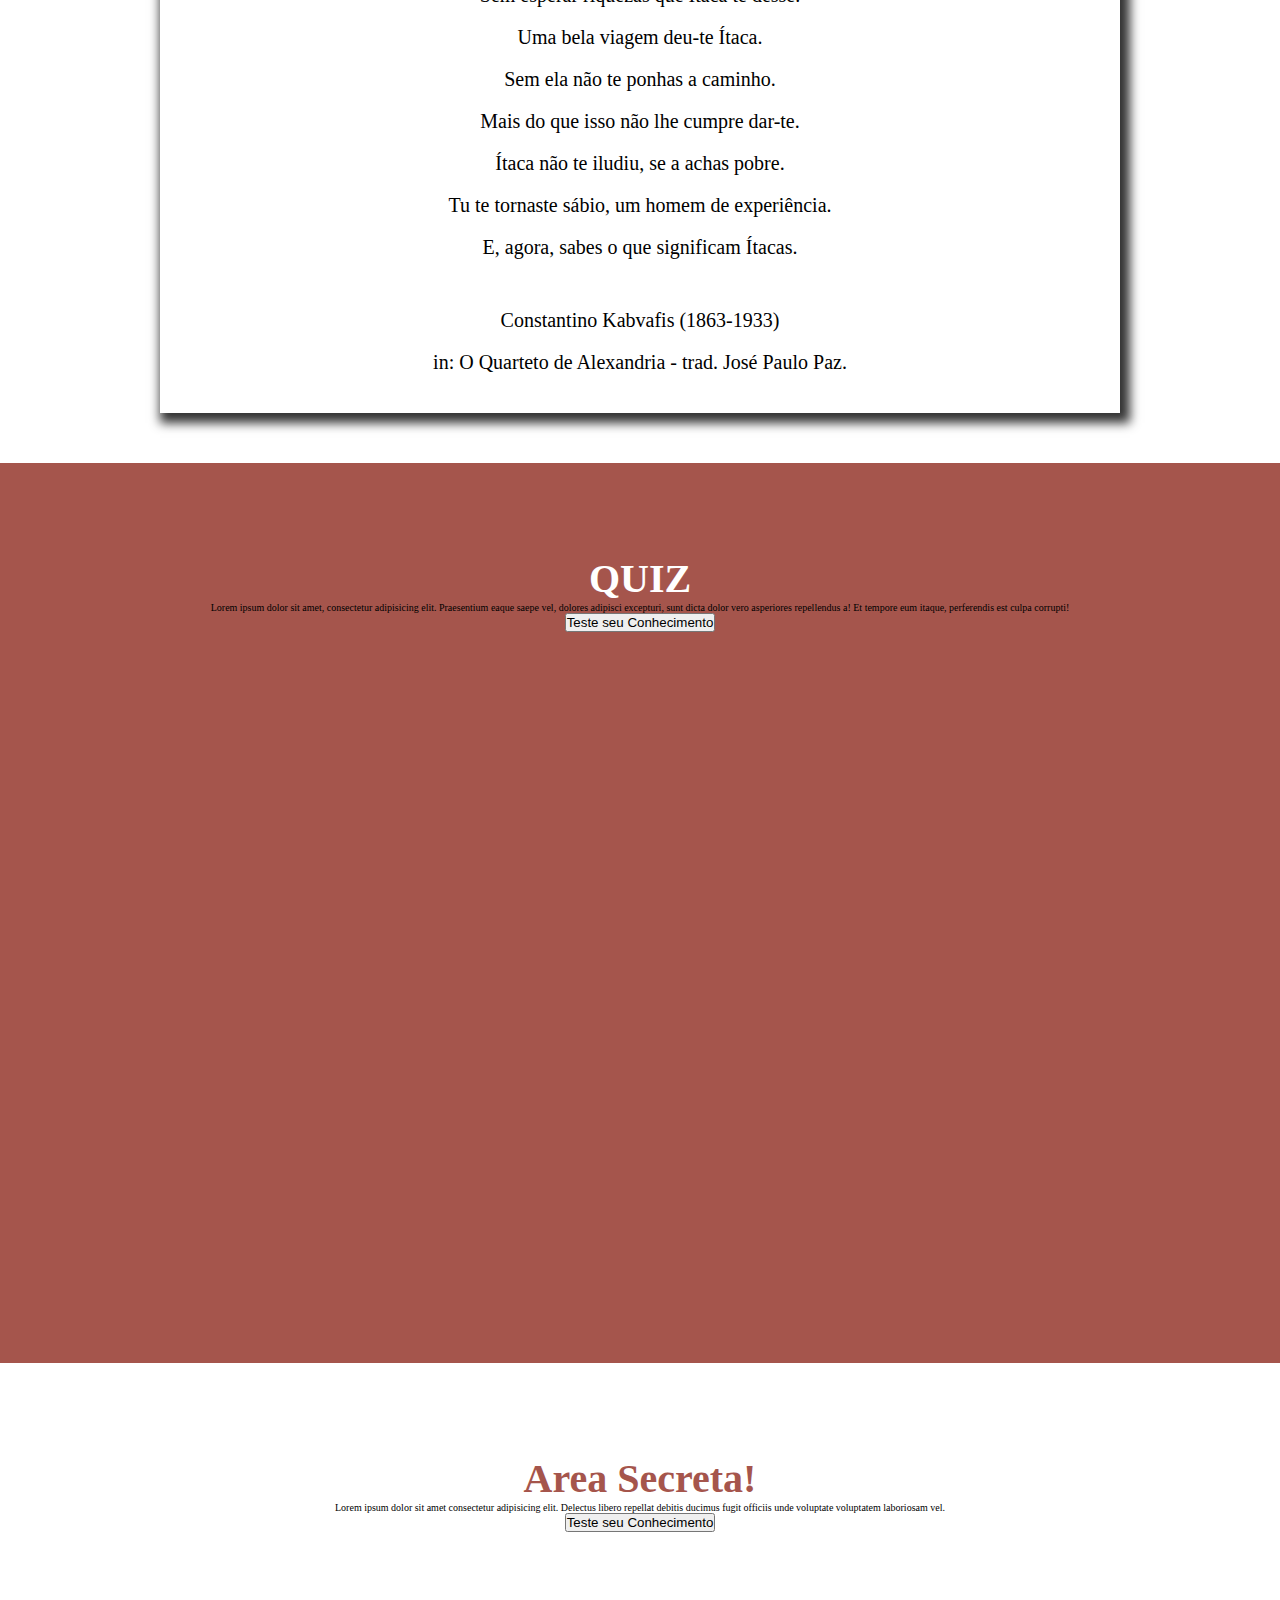
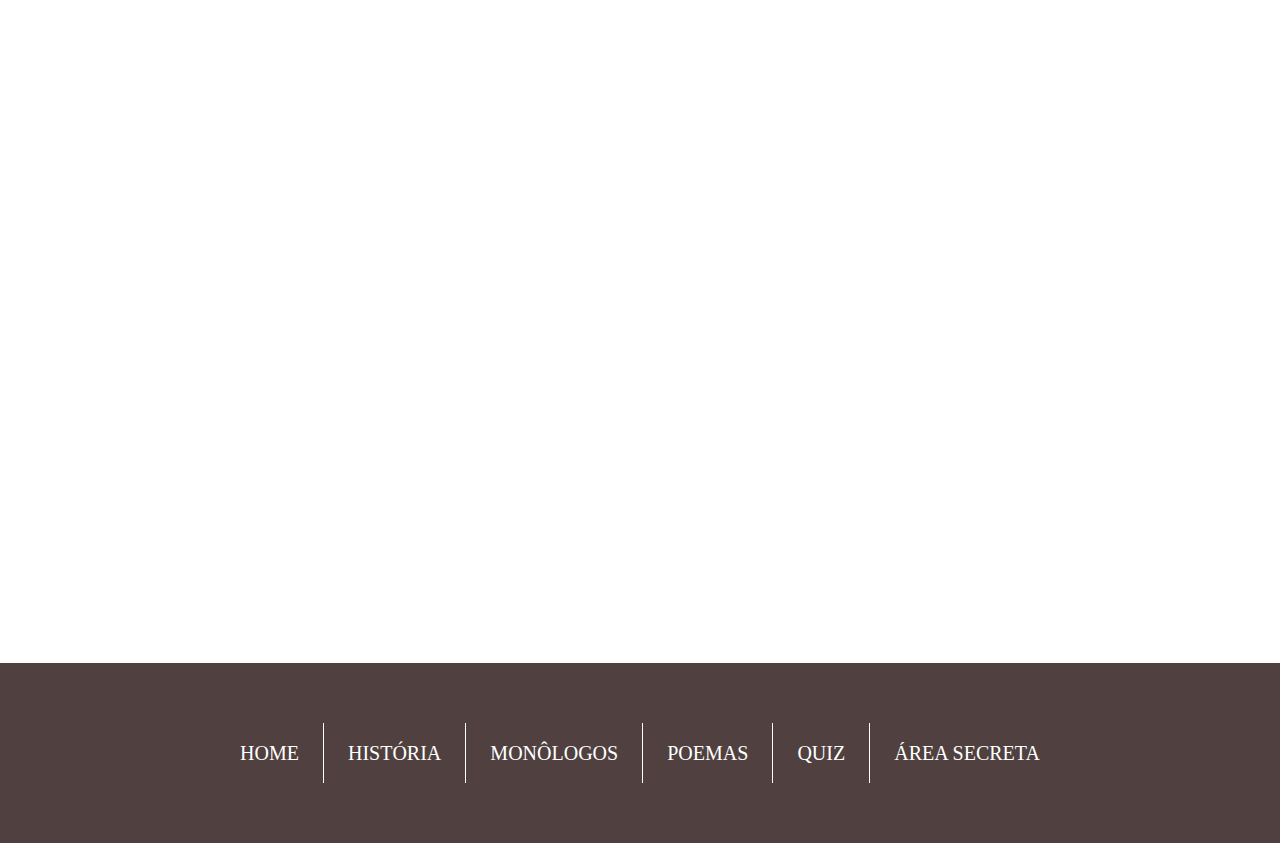
==== commit 1b94fb78: "Adicionando conteúdo na página principal e ajustando o carrocel dos outros elementos." ====
--- a/Website/index.html
+++ b/Website/index.html
@@ -15,12 +15,12 @@
         <div class="container">
             <h3>Palco Virtual</h3>
             <ul>
-                <li>HOME</li>
-                <li>HISTÓRIA</li>
-                <li>MONÔLOGOS</li>
-                <li>POEMAS</li>
-                <li>QUIZ</li>
-                <li>ÁREA SECRETA</li>
+                <li><a href="#home">HOME</a></li>
+                <li><a href="#historia">HISTÓRIA</a></li>
+                <li><a href="#monologos">MONÔLOGOS</a></li>
+                <li><a href="#poemas">POEMAS</a></li>
+                <li><a href="#quiz">QUIZ</a></li>
+                <li><a href="#area_secreta">ÁREA SECRETA</a></li>
             </ul>
             <div class="login">
                 <button>Login</button>
@@ -28,7 +28,7 @@
         </div>
     </header>
     <main>
-        <section>
+        <section id="historia">
             <div class="arrows">
                 <div class="arrow left-arrow"><i class="fa-solid fa-chevron-left" onclick="changeSlideHistoria(-1)"></i>
                 </div>
@@ -36,17 +36,20 @@
                         onclick="changeSlideHistoria(1)"></i>
                 </div>
             </div>
-            <h2>HISTÓRIA</h2>
+            <h2 onclick="circleButtonHistória(index)">HISTÓRIA</h2>
             <div class="circles">
-                <div class="circle active"></div>
-                <div class="circle"></div>
-                <div class="circle"></div>
-                <div class="circle"></div>
-                <div class="circle"></div>
+                <div class="circle active" onclick="circleButtonHistória(0)"></div>
+                <div class="circle" onclick="circleButtonHistória(1)"></div>
+                <div class="circle" onclick="circleButtonHistória(2)"></div>
+                <div class="circle" onclick="circleButtonHistória(3)"></div>
+                <div class="circle" onclick="circleButtonHistória(4)"></div>
             </div>
             <div class="container historia active">
                 <h3>O primeiro Ator</h3>
-                <img src="./assets/images/história/primeiro_ator.jpg" alt="Gravura de um teatro grego antigo">
+                <figure>
+                    <img src="./assets/images/história/primeiro_ator.jpg" alt="Gravura de um teatro grego antigo">
+                    <figcaption>Gravura de um anfiteatro grego</figcaption>
+                </figure>
                 <p>Thespis, o primeiro ator da história, revolucionou o teatro na Grécia Antiga, aproximadamente no
                     século
                     VI a.C. Originário da região de Ática, Thespis ganhou destaque por introduzir uma nova dimensão às
@@ -105,256 +108,264 @@
                     meio ao coro da história.</p>
             </div>
             <div class="container historia">
-                <h3>O Segundo Ator</h3>
-                <img src="./assets/images/história/primeiro_ator.jpg" alt="Gravura de um teatro grego antigo">
-                <p>Thespis, o primeiro ator da história, revolucionou o teatro na Grécia Antiga, aproximadamente no
-                    século
-                    VI a.C. Originário da região de Ática, Thespis ganhou destaque por introduzir uma nova dimensão às
-                    apresentações dramáticas, transformando-se no precursor do teatro ocidental.</p>
-
-                <p>Antes de Thespis, as apresentações dramáticas eram dominadas pelos coros, que cantavam e dançavam em
-                    homenagem aos deuses, especialmente Dionísio, o deus do vinho e do teatro. As narrativas eram
-                    contadas
-                    coletivamente, sem a presença de um personagem individualizado. Thespis, no entanto, ousou desafiar
-                    essa
-                    tradição e trouxe uma inovação que mudaria para sempre a face do teatro.</p>
-
-                <p>Diz a lenda que Thespis separou-se do coro, adotando uma máscara e um manto para representar um
-                    personagem distinto. Essa separação permitiu-lhe dialogar diretamente com o coro, introduzindo a
-                    troca
-                    de falas e o desenvolvimento de um enredo mais dinâmico. Este novo papel de "ator" dava-lhe a
-                    capacidade
-                    de interpretar várias personagens, transformando-se em diferentes indivíduos ao longo da narrativa.
+                <h3>William Shakespeare</h3>
+                <figure>
+                    <img src="./assets/images/história/shakespeare.jpg" alt="Imagem de William Shakespeare">
+                    <figcaption>William Shakespeare</figcaption>
+                </figure>
+                <p>William Shakespeare, nascido em 1564, é um dos mais icônicos dramaturgos da literatura mundial. Suas
+                    obras, que se dividem em tragédias, comédias e histórias, não só refletem sua genialidade literária,
+                    mas também seu profundo entendimento da condição humana.</p>
+
+                <p>Entre as tragédias de Shakespeare, "Hamlet" se destaca como uma das mais influentes. Nesta peça, o
+                    príncipe Hamlet busca vingança pela morte de seu pai, enfrentando dilemas existenciais que ressoam
+                    até os dias de hoje. "Macbeth" explora a ambição desenfreada, mostrando a ascensão e queda de um
+                    nobre escocês influenciado por profecias e sua esposa implacável. "Otelo" mergulha nos temas da
+                    inveja e traição, onde o protagonista é levado à tragédia pelo manipulador Iago.</p>
+
+                <p>Shakespeare também foi mestre em comédias. "Sonho de uma Noite de Verão" mistura realidade e
+                    fantasia, onde quatro amantes perdidos numa floresta encontram seres mágicos. "Muito Barulho por
+                    Nada" é conhecida por seus diálogos espirituosos e o enredo de disfarces e mal-entendidos. "A Megera
+                    Domada" desafia as normas de gênero e poder através da transformação da indomável Catarina.</p>
+
+                <p>Nas histórias históricas, Shakespeare dramatiza a vida de reis ingleses, oferecendo tanto
+                    entretenimento quanto lições históricas. "Henrique V" narra a transformação de um jovem príncipe em
+                    um líder guerreiro, enquanto "Ricardo III" apresenta a ascensão implacável de um dos vilões mais
+                    memoráveis da literatura. Essas peças capturam a complexidade da política e do poder, temas centrais
+                    na obra de Shakespeare.</p>
+
+                <p>Além das peças, os sonetos de Shakespeare são essenciais para entender sua obra. Com 154 sonetos ao
+                    todo, ele explora temas como amor, beleza, mortalidade e o passageiro do tempo. Poemas como "Shall I
+                    compare thee to a summer's day?" permanecem entre os mais citados na literatura, demonstrando sua
+                    habilidade em capturar a essência das emoções humanas.</p>
+
+                <p>O impacto de Shakespeare na língua inglesa é incomparável. Ele criou inúmeras palavras e expressões
+                    que ainda usamos hoje. Suas obras foram traduzidas para todas as principais línguas e continuam a
+                    ser encenadas globalmente, influenciando a arte e a cultura em todas as formas. Seu talento para
+                    revelar as profundezas da alma humana através do teatro e da poesia garante seu lugar perpétuo na
+                    história literária.</p>
+
+                <p>Assim, o legado de William Shakespeare é imortal. Suas obras não apenas definiram a dramaturgia e a
+                    poesia, mas também proporcionaram um espelho atemporal para a condição humana, explorando as
+                    paixões, ambições e fraquezas que nos fazem quem somos. Seus textos continuam a inspirar e desafiar,
+                    garantindo que Shakespeare permaneça uma figura central na literatura mundial.</p>
+
+            </div>
+            <div class="container historia">
+                <h3>Comédia Dell'Arte</h3>
+                <figure>
+                    <img src="./assets/images/história/comedia_dell_arte.jpg"
+                        alt="Pintura de uma peça de comédia dell' arte">
+                    <figcaption>Pintura de uma peça de comédia Dell'Arte</figcaption>
+                </figure>
+                <p>A Comédia dell'Arte, originada na Itália no século XVI, é um gênero teatral conhecido por seu estilo
+                    improvisado e seus personagens típicos. Esta forma de teatro popularizou-se rapidamente pela Europa,
+                    deixando uma marca duradoura na arte cênica. Suas raízes podem ser encontradas nas tradições dos
+                    bufões e nos festivais populares da Idade Média, evoluindo para um espetáculo mais estruturado, mas
+                    ainda profundamente enraizado na improvisação.</p>
+
+                <p>Um dos elementos mais distintivos da Comédia dell'Arte são os seus personagens arquetípicos, como
+                    Arlecchino (Arlequim), Pantalone, Il Dottore e Columbina. Esses personagens eram frequentemente
+                    representados por meio de máscaras e figurinos específicos, que permitiam ao público reconhecê-los
+                    instantaneamente. Cada personagem possuía características e maneirismos próprios, criando um
+                    repertório de figuras cômicas que podiam ser adaptadas a diferentes histórias.</p>
+
+                <p>Arlecchino, por exemplo, é conhecido por sua agilidade física e astúcia, frequentemente envolvido em
+                    intrigas amorosas e mal-entendidos cômicos. Ele vestia uma roupa colorida e remendada, simbolizando
+                    sua esperteza e habilidade de sobreviver nas situações mais difíceis. Pantalone, por outro lado, era
+                    um velho avarento e luxurioso, sempre perseguindo jovens mulheres e tentando proteger sua fortuna.
+                    Esses contrastes entre os personagens contribuíam para o humor e a dinâmica das apresentações.</p>
+
+                <p>A improvisação era a alma da Comédia dell'Arte. Embora houvesse roteiros básicos, conhecidos como
+                    "canovacci", os atores tinham a liberdade de improvisar diálogos e ações, respondendo ao ambiente e
+                    às reações do público. Isso exigia grande habilidade e criatividade dos atores, que deviam ser
+                    capazes de manter a narrativa enquanto incorporavam elementos espontâneos e surpreendentes. Essa
+                    abordagem dinâmica fez com que cada performance fosse única.</p>
+
+                <p>As companhias de Comédia dell'Arte eram muitas vezes itinerantes, viajando de cidade em cidade para
+                    apresentar seus espetáculos. Essas trupes incluíam famílias inteiras, com atores de várias gerações
+                    contribuindo para a continuidade e evolução do gênero. As performances ocorriam em praças públicas,
+                    feiras e teatros improvisados, tornando o teatro acessível a todas as classes sociais.</p>
+
+                <p>A influência da Comédia dell'Arte estendeu-se além da Itália, impactando a dramaturgia em países como
+                    França e Inglaterra. Molière, um dos grandes dramaturgos franceses, incorporou elementos da Comédia
+                    dell'Arte em suas peças, e a própria estrutura cômica pode ser vista nas obras de Shakespeare. A
+                    Comédia dell'Arte ajudou a moldar a comédia moderna, estabelecendo padrões e técnicas que ainda são
+                    utilizados hoje.</p>
+
+                <p>Apesar de seu declínio no século XVIII, a Comédia dell'Arte deixou um legado duradouro. No século XX,
+                    muitos artistas e estudiosos redescobriram e revitalizaram esse estilo teatral. Companhias de teatro
+                    contemporâneas continuam a explorar as técnicas de improvisação e os personagens arquetípicos da
+                    Comédia dell'Arte, mantendo viva a tradição e adaptando-a aos contextos modernos.</p>
+
+                <p>Assim, a Comédia dell'Arte permanece uma parte vital da história do teatro. Seu impacto é evidente na
+                    forma como entendemos e praticamos a comédia hoje. A mistura de improvisação, caracterização forte e
+                    interação com o público estabeleceu um modelo que continua a inspirar e divertir plateias em todo o
+                    mundo, garantindo que o espírito da Comédia dell'Arte nunca se perca.</p>
+
+            </div>
+            <div class="container historia">
+                <h3>Teatro do Absurdo</h3>
+                <figure>
+                    <img src="./assets/images/história/godot.jpg" alt="Peça teatral esperando Godot de Samuel Beckett">
+                    <figcaption>Esperando Godot de Samuel Beckett</figcaption>
+                </figure>
+                <p>O Teatro do Absurdo é um movimento teatral que surgiu na década de 1950 e 1960, caracterizado por sua
+                    abordagem não convencional e suas tramas aparentemente sem sentido. Inspirado pelos horrores da
+                    Segunda Guerra Mundial e pelo sentimento de desilusão com a condição humana, este estilo teatral
+                    desafia a lógica tradicional e explora a alienação, o desespero e a busca por significado em um
+                    mundo caótico. Entre os mais proeminentes dramaturgos deste movimento estão Samuel Beckett e Eugène
+                    Ionesco.</p>
+
+                <p>Samuel Beckett é amplamente reconhecido como uma das figuras centrais do Teatro do Absurdo. Sua
+                    obra-prima "Esperando Godot" (1953) é um marco do gênero, apresentando dois personagens, Vladimir e
+                    Estragon, que esperam inutilmente por alguém chamado Godot. A peça é uma meditação sobre a
+                    incerteza, o tempo e a condição humana, onde o diálogo repetitivo e a falta de ação concreta
+                    refletem o vazio existencial. "Fim de Jogo" (1957) é outra obra importante de Beckett, explorando
+                    temas semelhantes em um ambiente pós-apocalíptico.</p>
+
+                <p>Eugène Ionesco, outro gigante do Teatro do Absurdo, trouxe uma abordagem distinta ao movimento com
+                    seu uso do surrealismo e do cômico. Em "A Cantora Careca" (1950), Ionesco parodia a futilidade da
+                    comunicação humana, apresentando diálogos absurdos entre personagens sem nexo. "O Rinoceronte"
+                    (1959) é uma das suas obras mais conhecidas, onde os habitantes de uma cidade se transformam
+                    gradualmente em rinocerontes, uma metáfora poderosa sobre a conformidade e a perda da
+                    individualidade.</p>
+
+                <p>O trabalho de Beckett e Ionesco é marcado pela desconstrução de formas e estruturas teatrais
+                    tradicionais. Eles desafiaram as convenções do teatro narrativo e da lógica, criando obras que
+                    forçavam o público a confrontar a irracionalidade e o absurdo da existência. Suas peças
+                    frequentemente apresentam personagens que enfrentam dilemas existenciais, dialogando de maneira
+                    repetitiva e incoerente, refletindo o caos interno e externo.</p>
+
+                <p>Além de Beckett e Ionesco, outros dramaturgos contribuíram para o Teatro do Absurdo, incluindo Harold
+                    Pinter, cujas peças como "O Aniversário" (1957) e "O Porteiro" (1959) exploram a ameaça e a paranoia
+                    em cenários cotidianos. A influência destes autores pode ser vista em trabalhos posteriores que
+                    continuaram a desafiar e a expandir os limites do teatro.</p>
+
+                <p>O Teatro do Absurdo não apenas revolucionou a dramaturgia, mas também provocou reflexões profundas
+                    sobre a natureza da existência e do teatro em si. Através de narrativas fragmentadas e diálogos
+                    desconcertantes, este movimento levou o público a questionar a realidade e a buscar novos
+                    significados na aparente falta de sentido do mundo moderno.</p>
+
+                <p>A força do Teatro do Absurdo reside na sua capacidade de provocar desconforto e introspecção. Ao
+                    romper com as expectativas tradicionais do teatro, ele convidou os espectadores a uma jornada
+                    introspectiva, desafiando-os a encontrar significado no absurdo. Este movimento continua a inspirar
+                    e a influenciar dramaturgos e diretores, mantendo-se relevante e impactante.</p>
+
+                <p>Assim, o legado do Teatro do Absurdo permanece vivo, refletindo a complexidade e o mistério da
+                    condição humana. As obras de Beckett, Ionesco e seus contemporâneos continuam a ser encenadas e
+                    estudadas, demonstrando o poder do teatro de transformar a percepção e de explorar as profundezas do
+                    absurdo e da existência.</p>
+
+            </div>
+            <div class="container historia">
+                <h3>Constantin Stanislavski</h3>
+                <figure>
+                    <img src="./assets/images/história/Stanislaviski.jpg" alt="Constantin Stanislaviski">
+                    <figcaption>Constantin Stanislavski</figcaption>
+                </figure>
+                <p>Constantin Stanislavski, nascido em 1863 em Moscou, Rússia, é considerado um dos maiores teóricos e
+                    praticantes do teatro moderno. Criador do "Sistema Stanislavski", ele revolucionou a arte de
+                    interpretar, transformando-a em um processo profundo e autêntico. Stanislavski nasceu em uma família
+                    rica e desde cedo foi exposto ao mundo das artes. Seu verdadeiro nome era Konstantin Sergeievich
+                    Alekseiev, mas adotou o sobrenome Stanislavski como seu nome artístico.</p>
+
+                <p>No final do século XIX, Stanislavski cofundou o Teatro de Arte de Moscou com Vladimir
+                    Nemirovich-Danchenko. Este teatro tornou-se um centro de inovação teatral, onde Stanislavski começou
+                    a desenvolver suas ideias sobre interpretação. Ele acreditava que a atuação deveria ser um reflexo
+                    da vida real e buscava métodos que permitissem aos atores vivenciarem verdadeiramente as emoções de
+                    seus personagens. Seu trabalho envolvia tanto a psicologia quanto a técnica, enfatizando a
+                    importância da verdade emocional na atuação.</p>
+
+                <p>Stanislavski desenvolveu uma série de exercícios e técnicas para ajudar os atores a alcançar essa
+                    verdade emocional. Entre eles estavam a "memória emocional", onde os atores usavam suas próprias
+                    experiências para evocar emoções, e a "análise ativa", que envolvia a compreensão profunda do texto
+                    e das motivações dos personagens. Ele também destacou a importância da concentração, relaxamento e
+                    da imaginação para a criação de uma performance convincente.
                 </p>
 
-                <p>A invenção da máscara foi fundamental para essa transição. Com a máscara, Thespis pôde ocultar sua
-                    identidade, assumindo plenamente a persona do personagem que representava. A máscara não só permitia
-                    a
-                    mudança de identidade, mas também amplificava a voz do ator, crucial para ser ouvido em grandes
-                    anfiteatros. Essa prática inovadora fez com que as peças ganhassem uma nova dimensão de profundidade
-                    e
-                    complexidade.</p>
-
-                <p>A ousadia de Thespis não passou despercebida. Ele logo se tornou uma figura central nas competições
-                    dramáticas realizadas durante os festivais dionisíacos, que atraíam público de toda a Grécia. Sua
-                    habilidade de cativar a audiência e dar vida a personagens mitológicos e históricos lhe rendeu
-                    grande
-                    aclamação. Conta-se que em 534 a.C., durante a Grande Dionísia, Thespis foi premiado por suas
-                    performances, consolidando seu legado como o primeiro ator da história.</p>
-
-                <p> A influência de Thespis foi profunda e duradoura. Ele estabeleceu as bases para o desenvolvimento do
-                    teatro grego clássico, influenciando dramaturgos como Ésquilo, Sófocles e Eurípides, que continuaram
-                    a
-                    expandir e refinar a arte da interpretação e do drama. A introdução do ator e da máscara permitiu o
-                    surgimento de diálogos mais complexos, conflitos internos e uma exploração mais rica das emoções
-                    humanas.</p>
-
-                <p> Além de sua inovação técnica, Thespis também desempenhou um papel simbólico. Ele personificou a
-                    transformação do teatro em uma forma de arte que não apenas entretinha, mas também provocava
-                    reflexão e
-                    introspecção. Suas performances mostravam a capacidade do teatro de explorar a condição humana, os
-                    dilemas morais e as interações sociais, temas que continuam a ressoar nos palcos contemporâneos.
+                <p>Através do Teatro de Arte de Moscou, Stanislavski pôde aplicar e aperfeiçoar suas teorias. Suas
+                    produções de peças de Anton Chekhov, como "O Jardim das Cerejeiras" e "Tio Vânia", são exemplos
+                    célebres de sua abordagem. Esses trabalhos não só consolidaram a reputação do teatro, mas também
+                    estabeleceram novos padrões para a atuação e direção teatral. Stanislavski insistia que a preparação
+                    do ator era essencial e que o treinamento nunca deveria cessar.</p>
+
+                <p>Durante os anos 1920 e 1930, Stanislavski viajou pelo mundo, disseminando suas ideias. Ele encontrou
+                    diversas reações, especialmente na América, onde suas teorias foram adaptadas e evoluíram para o
+                    "Método", popularizado por atores como Marlon Brando e Al Pacino. Embora nem todos seguissem suas
+                    práticas à risca, a influência de Stanislavski foi inegável, marcando um novo caminho para a
+                    formação de atores.</p>
+
+                <p> O impacto de Stanislavski no teatro moderno é imensurável. Seu Sistema não só transformou a maneira
+                    como os atores abordam seus papéis, mas também influenciou profundamente a pedagogia teatral. Ele
+                    escreveu vários livros, incluindo "A Preparação do Ator" e "A Construção do Personagem", que são
+                    estudados até hoje por aspirantes a atores em todo o mundo. Stanislavski faleceu em 1938, mas seu
+                    legado continua a viver através das inúmeras escolas de atuação e atores que seguem seus
+                    ensinamentos.</p>
+
+                <p> Assim, Constantin Stanislavski deixou uma marca indelével na história do teatro. Seu compromisso com
+                    a verdade e a autenticidade na atuação inspirou gerações de artistas a explorar as profundezas da
+                    psicologia humana e a transformar suas performances em reflexões vivas da realidade. Stanislavski
+                    não apenas elevou a interpretação a uma forma de arte, mas também a transformou em uma jornada
+                    contínua de auto-descoberta e expressão.
                 </p>
-
-                <p>Thespis, portanto, não foi apenas o primeiro ator; ele foi um visionário que viu o potencial do
-                    teatro para transcender os limites da performance coletiva e mergulhar nas profundezas da
-                    individualidade e da narrativa pessoal. Sua inovação pavimentou o caminho para o teatro como o
-                    conhecemos hoje, tornando-se uma referência eterna na história das artes dramáticas. Assim, Thespis
-                    permanece uma figura icônica, lembrada não apenas como o primeiro a pisar no palco como ator, mas
-                    como um pioneiro que libertou a narrativa dramática, permitindo que vozes individuais ressoassem em
-                    meio ao coro da história.</p>
-            </div>
-            <div class="container historia">
-                <h3>O Terceiro Ator</h3>
-                <img src="./assets/images/história/primeiro_ator.jpg" alt="Gravura de um teatro grego antigo">
-                <p>Thespis, o primeiro ator da história, revolucionou o teatro na Grécia Antiga, aproximadamente no
-                    século
-                    VI a.C. Originário da região de Ática, Thespis ganhou destaque por introduzir uma nova dimensão às
-                    apresentações dramáticas, transformando-se no precursor do teatro ocidental.</p>
-
-                <p>Antes de Thespis, as apresentações dramáticas eram dominadas pelos coros, que cantavam e dançavam em
-                    homenagem aos deuses, especialmente Dionísio, o deus do vinho e do teatro. As narrativas eram
-                    contadas
-                    coletivamente, sem a presença de um personagem individualizado. Thespis, no entanto, ousou desafiar
-                    essa
-                    tradição e trouxe uma inovação que mudaria para sempre a face do teatro.</p>
-
-                <p>Diz a lenda que Thespis separou-se do coro, adotando uma máscara e um manto para representar um
-                    personagem distinto. Essa separação permitiu-lhe dialogar diretamente com o coro, introduzindo a
-                    troca
-                    de falas e o desenvolvimento de um enredo mais dinâmico. Este novo papel de "ator" dava-lhe a
-                    capacidade
-                    de interpretar várias personagens, transformando-se em diferentes indivíduos ao longo da narrativa.
-                </p>
-
-                <p>A invenção da máscara foi fundamental para essa transição. Com a máscara, Thespis pôde ocultar sua
-                    identidade, assumindo plenamente a persona do personagem que representava. A máscara não só permitia
-                    a
-                    mudança de identidade, mas também amplificava a voz do ator, crucial para ser ouvido em grandes
-                    anfiteatros. Essa prática inovadora fez com que as peças ganhassem uma nova dimensão de profundidade
-                    e
-                    complexidade.</p>
-
-                <p>A ousadia de Thespis não passou despercebida. Ele logo se tornou uma figura central nas competições
-                    dramáticas realizadas durante os festivais dionisíacos, que atraíam público de toda a Grécia. Sua
-                    habilidade de cativar a audiência e dar vida a personagens mitológicos e históricos lhe rendeu
-                    grande
-                    aclamação. Conta-se que em 534 a.C., durante a Grande Dionísia, Thespis foi premiado por suas
-                    performances, consolidando seu legado como o primeiro ator da história.</p>
-
-                <p> A influência de Thespis foi profunda e duradoura. Ele estabeleceu as bases para o desenvolvimento do
-                    teatro grego clássico, influenciando dramaturgos como Ésquilo, Sófocles e Eurípides, que continuaram
-                    a
-                    expandir e refinar a arte da interpretação e do drama. A introdução do ator e da máscara permitiu o
-                    surgimento de diálogos mais complexos, conflitos internos e uma exploração mais rica das emoções
-                    humanas.</p>
-
-                <p> Além de sua inovação técnica, Thespis também desempenhou um papel simbólico. Ele personificou a
-                    transformação do teatro em uma forma de arte que não apenas entretinha, mas também provocava
-                    reflexão e
-                    introspecção. Suas performances mostravam a capacidade do teatro de explorar a condição humana, os
-                    dilemas morais e as interações sociais, temas que continuam a ressoar nos palcos contemporâneos.
-                </p>
-
-                <p>Thespis, portanto, não foi apenas o primeiro ator; ele foi um visionário que viu o potencial do
-                    teatro para transcender os limites da performance coletiva e mergulhar nas profundezas da
-                    individualidade e da narrativa pessoal. Sua inovação pavimentou o caminho para o teatro como o
-                    conhecemos hoje, tornando-se uma referência eterna na história das artes dramáticas. Assim, Thespis
-                    permanece uma figura icônica, lembrada não apenas como o primeiro a pisar no palco como ator, mas
-                    como um pioneiro que libertou a narrativa dramática, permitindo que vozes individuais ressoassem em
-                    meio ao coro da história.</p>
-            </div>
-            <div class="container historia">
-                <h3>O Quarto Ator</h3>
-                <img src="./assets/images/história/primeiro_ator.jpg" alt="Gravura de um teatro grego antigo">
-                <p>Thespis, o primeiro ator da história, revolucionou o teatro na Grécia Antiga, aproximadamente no
-                    século
-                    VI a.C. Originário da região de Ática, Thespis ganhou destaque por introduzir uma nova dimensão às
-                    apresentações dramáticas, transformando-se no precursor do teatro ocidental.</p>
-
-                <p>Antes de Thespis, as apresentações dramáticas eram dominadas pelos coros, que cantavam e dançavam em
-                    homenagem aos deuses, especialmente Dionísio, o deus do vinho e do teatro. As narrativas eram
-                    contadas
-                    coletivamente, sem a presença de um personagem individualizado. Thespis, no entanto, ousou desafiar
-                    essa
-                    tradição e trouxe uma inovação que mudaria para sempre a face do teatro.</p>
-
-                <p>Diz a lenda que Thespis separou-se do coro, adotando uma máscara e um manto para representar um
-                    personagem distinto. Essa separação permitiu-lhe dialogar diretamente com o coro, introduzindo a
-                    troca
-                    de falas e o desenvolvimento de um enredo mais dinâmico. Este novo papel de "ator" dava-lhe a
-                    capacidade
-                    de interpretar várias personagens, transformando-se em diferentes indivíduos ao longo da narrativa.
-                </p>
-
-                <p>A invenção da máscara foi fundamental para essa transição. Com a máscara, Thespis pôde ocultar sua
-                    identidade, assumindo plenamente a persona do personagem que representava. A máscara não só permitia
-                    a
-                    mudança de identidade, mas também amplificava a voz do ator, crucial para ser ouvido em grandes
-                    anfiteatros. Essa prática inovadora fez com que as peças ganhassem uma nova dimensão de profundidade
-                    e
-                    complexidade.</p>
-
-                <p>A ousadia de Thespis não passou despercebida. Ele logo se tornou uma figura central nas competições
-                    dramáticas realizadas durante os festivais dionisíacos, que atraíam público de toda a Grécia. Sua
-                    habilidade de cativar a audiência e dar vida a personagens mitológicos e históricos lhe rendeu
-                    grande
-                    aclamação. Conta-se que em 534 a.C., durante a Grande Dionísia, Thespis foi premiado por suas
-                    performances, consolidando seu legado como o primeiro ator da história.</p>
-
-                <p> A influência de Thespis foi profunda e duradoura. Ele estabeleceu as bases para o desenvolvimento do
-                    teatro grego clássico, influenciando dramaturgos como Ésquilo, Sófocles e Eurípides, que continuaram
-                    a
-                    expandir e refinar a arte da interpretação e do drama. A introdução do ator e da máscara permitiu o
-                    surgimento de diálogos mais complexos, conflitos internos e uma exploração mais rica das emoções
-                    humanas.</p>
-
-                <p> Além de sua inovação técnica, Thespis também desempenhou um papel simbólico. Ele personificou a
-                    transformação do teatro em uma forma de arte que não apenas entretinha, mas também provocava
-                    reflexão e
-                    introspecção. Suas performances mostravam a capacidade do teatro de explorar a condição humana, os
-                    dilemas morais e as interações sociais, temas que continuam a ressoar nos palcos contemporâneos.
-                </p>
-
-                <p>Thespis, portanto, não foi apenas o primeiro ator; ele foi um visionário que viu o potencial do
-                    teatro para transcender os limites da performance coletiva e mergulhar nas profundezas da
-                    individualidade e da narrativa pessoal. Sua inovação pavimentou o caminho para o teatro como o
-                    conhecemos hoje, tornando-se uma referência eterna na história das artes dramáticas. Assim, Thespis
-                    permanece uma figura icônica, lembrada não apenas como o primeiro a pisar no palco como ator, mas
-                    como um pioneiro que libertou a narrativa dramática, permitindo que vozes individuais ressoassem em
-                    meio ao coro da história.</p>
-            </div>
-            <div class="container historia">
-                <h3>O Quinto Ator</h3>
-                <img src="./assets/images/história/primeiro_ator.jpg" alt="Gravura de um teatro grego antigo">
-                <p>Thespis, o primeiro ator da história, revolucionou o teatro na Grécia Antiga, aproximadamente no
-                    século
-                    VI a.C. Originário da região de Ática, Thespis ganhou destaque por introduzir uma nova dimensão às
-                    apresentações dramáticas, transformando-se no precursor do teatro ocidental.</p>
-
-                <p>Antes de Thespis, as apresentações dramáticas eram dominadas pelos coros, que cantavam e dançavam em
-                    homenagem aos deuses, especialmente Dionísio, o deus do vinho e do teatro. As narrativas eram
-                    contadas
-                    coletivamente, sem a presença de um personagem individualizado. Thespis, no entanto, ousou desafiar
-                    essa
-                    tradição e trouxe uma inovação que mudaria para sempre a face do teatro.</p>
-
-                <p>Diz a lenda que Thespis separou-se do coro, adotando uma máscara e um manto para representar um
-                    personagem distinto. Essa separação permitiu-lhe dialogar diretamente com o coro, introduzindo a
-                    troca
-                    de falas e o desenvolvimento de um enredo mais dinâmico. Este novo papel de "ator" dava-lhe a
-                    capacidade
-                    de interpretar várias personagens, transformando-se em diferentes indivíduos ao longo da narrativa.
-                </p>
-
-                <p>A invenção da máscara foi fundamental para essa transição. Com a máscara, Thespis pôde ocultar sua
-                    identidade, assumindo plenamente a persona do personagem que representava. A máscara não só permitia
-                    a
-                    mudança de identidade, mas também amplificava a voz do ator, crucial para ser ouvido em grandes
-                    anfiteatros. Essa prática inovadora fez com que as peças ganhassem uma nova dimensão de profundidade
-                    e
-                    complexidade.</p>
-
-                <p>A ousadia de Thespis não passou despercebida. Ele logo se tornou uma figura central nas competições
-                    dramáticas realizadas durante os festivais dionisíacos, que atraíam público de toda a Grécia. Sua
-                    habilidade de cativar a audiência e dar vida a personagens mitológicos e históricos lhe rendeu
-                    grande
-                    aclamação. Conta-se que em 534 a.C., durante a Grande Dionísia, Thespis foi premiado por suas
-                    performances, consolidando seu legado como o primeiro ator da história.</p>
-
-                <p> A influência de Thespis foi profunda e duradoura. Ele estabeleceu as bases para o desenvolvimento do
-                    teatro grego clássico, influenciando dramaturgos como Ésquilo, Sófocles e Eurípides, que continuaram
-                    a
-                    expandir e refinar a arte da interpretação e do drama. A introdução do ator e da máscara permitiu o
-                    surgimento de diálogos mais complexos, conflitos internos e uma exploração mais rica das emoções
-                    humanas.</p>
-
-                <p> Além de sua inovação técnica, Thespis também desempenhou um papel simbólico. Ele personificou a
-                    transformação do teatro em uma forma de arte que não apenas entretinha, mas também provocava
-                    reflexão e
-                    introspecção. Suas performances mostravam a capacidade do teatro de explorar a condição humana, os
-                    dilemas morais e as interações sociais, temas que continuam a ressoar nos palcos contemporâneos.
-                </p>
-
-                <p>Thespis, portanto, não foi apenas o primeiro ator; ele foi um visionário que viu o potencial do
-                    teatro para transcender os limites da performance coletiva e mergulhar nas profundezas da
-                    individualidade e da narrativa pessoal. Sua inovação pavimentou o caminho para o teatro como o
-                    conhecemos hoje, tornando-se uma referência eterna na história das artes dramáticas. Assim, Thespis
-                    permanece uma figura icônica, lembrada não apenas como o primeiro a pisar no palco como ator, mas
-                    como um pioneiro que libertou a narrativa dramática, permitindo que vozes individuais ressoassem em
-                    meio ao coro da história.</p>
             </div>
         </section>
-        <section>
-            <div class="arrows">
-                <div class="arrow left-arrow"><i class="fa-solid fa-chevron-left"></i></div>
-                <div class="arrow right-arrow"><i class="fa-solid fa-chevron-right"></i></div>
+        <section id="monologos" class="red">
+            <div class="arrows white">
+                <div class="arrow left-arrow"><i class="fa-solid fa-chevron-left"
+                        onclick="changeSlideMonologos(-1)"></i></div>
+                <div class="arrow right-arrow"><i class="fa-solid fa-chevron-right"
+                        onclick="changeSlideMonologos(1)"></i></div>
             </div>
             <h2>MONÓLOGOS</h2>
-            <div class="container">
+            <div class="circles">
+                <div class="circle white_circle active" onclick="circleButtonMonologo(0)"></div>
+                <div class="circle white_circle" onclick="circleButtonMonologo(1)"></div>
+                <div class="circle white_circle" onclick="circleButtonMonologo(2)"></div>
+                <div class="circle white_circle" onclick="circleButtonMonologo(3)"></div>
+                <div class="circle white_circle" onclick="circleButtonMonologo(4)"></div>
+            </div>
+            <div class="container monologos active">
+                <h3>Sou apenas um homem de teatro</h3>
+                <figure>
+                    <img style="width: 60rem;" src="./assets/images/monólogos/capa-liberdade-int.jpg"
+                        alt="Cataz da peça Liberdade Liberdade.">
+                    <figcaption>Cartaz da peça Liberdade Liberdade</figcaption>
+                </figure>
+                <p>Sou apenas um homem de teatro. Sempre fui e sempre serei um homem de teatro. Quem é capaz de
+                    dedicar toda a vida à humanidade e à paixão existentes nestes metros de tablado, esse é um homem
+                    de teatro.Nós achamos que é preciso cantar
+                    Agora, mais que nunca, é preciso cantar.</p>
+                <p>Por isso, “Operário do canto, me apresento</p>
+                <p>sem marca ou cicatriz, limpas as mãos,</p>
+                <p>minha alma limpa, a face descoberta,</p>
+                <p>aberto o peito, e – expresso documento</p>
+                <p>a palavra conforme o pensamento.</p>
+                <p>Fui chamado a cantar e para tanto</p>
+                <p>há um mar de som no búzio de meu canto.</p>
+                <p>Trabalho à noite e sem revezamentos.</p>
+                <p>Se há mais quem cante, cantaremos juntos;</p>
+                <p>Sem se tornar com isso menos pura,</p>
+                <p>A voz sobe uma oitava na mistura.</p>
+                <p>Não canto onde não seja a boca livre,</p>
+                <p>Onde não haja ouvidos limpos e almas</p>
+                <p>afeitas a escutar sem preconceito.</p>
+                <p>Para enganar o tempo – ou distrair</p>
+                <p>criaturas já de si tão mal atentas,</p>
+                <p>não canto... Canto apenas quando dança,</p>
+                <p>nos olhos dos que me ouvem, a esperança”.</p>
+                <br>
+                <p>"LIBERDADE LIBERDADE” de Flávio Rangel e Millôr Fernandes</p>
+
+            </div>
+            <div class="container monologos">
                 <h3>Morte de Cesar!</h3>
-                <img src="./assets/images/monólogos/marco_antonio.jpg"
-                    alt="Discuros do Funeral de Cesar, feito por Marco Antônio.">
+                <figure>
+                    <img src="./assets/images/monólogos/marco_antonio.jpg"
+                        alt="Discuros do Funeral de Cesar, feito por Marco Antônio.">
+                    <figcaption>Pintura representando o assassinato de Júlio César</figcaption>
+                </figure>
                 <p>Amigos! Romanos! Patrícios! Prestai-me atenção!</p>
                 <p>Eu vim para enterrar Cesar, não pra elogiá-lo. O mal que os homens fazem vive depois deles …o bem é
                     quase sempre enterrado com seus ossos. Seja assim com Cesar. O nobre Brutus vos disse que Cesar era
@@ -401,14 +412,134 @@
                 <p>"JULIO CESAR” de William Shakespeare: tradução livre de Millor Fernandes</p>
 
             </div>
+            <div class="container monologos">
+                <h3>Ser ou Não Ser...</h3>
+                <figure>
+                    <img src="./assets/images/monólogos/hamlet.jpg"
+                        alt="Capa do livro da peça Hamlet de William Shakespeare">
+                    <figcaption>Capa do livro da peça Hamlet de William Shakespeare</figcaption>
+                </figure>
+                <p>Ser ou não ser – eis a questão</p>
+                <p>Será mais nobre sofrer na alma</p>
+                <p>Pedradas e flechadas do destino feroz</p>
+                <p>Ou pegar em armas contra um mar de angústias –</p>
+                <p>E, combatendo-o, dar-lhe fim? Morrer; dormir;</p>
+                <p>Só isso. E com o sono – dizem – extinguir</p>
+                <p>Dores do coração e mil mazelas naturais</p>
+                <p>A que a carne é sujeita; eis uma consumação</p>
+                <p>Ardentemente desejável. Morrer – dormir –</p>
+                <p>Dormir! Talvez sonhar. Aí está o obstáculo!</p>
+                <p>Os sonhos que hão de vir no sonho da morte</p>
+                <p>Quando tivermos escapado ao tumulto vital</p>
+                <p>Nos obrigam a hesitar: e é essa reflexão</p>
+                <p>Que dá à desventura uma vida tão longa.</p>
+                <p>Pois quem suportaria o açoite e os insultos do mundo,</p>
+                <p>A afronta do opressor, o desdém do orgulhoso,</p>
+                <p>As pontadas do amor humilhado, as delongas da lei,</p>
+                <p>A prepotência do mundo, e o achincalhe</p>
+                <p>Que o mérito paciente recebe dos inúteis.</p>
+                <p>Podendo ele próprio, encontrar seu repouso</p>
+                <p>Com um simples punhal? Quem aguentaria fardos,</p>
+                <p>Gemendo e suando numa vida servil,</p>
+                <p>Senão porque o terror de alguma coisa após a morte –</p>
+                <p>O pais não descoberto, de cujos confins</p>
+                <p>Jamais voltou nenhum viajante – nos confunde a vontade,</p>
+                <p>Nos faz preferir e suportar os males que já temos,</p>
+                <p>A fugirmos pra outro que desconhecemos?</p>
+                <p>E assim a reflexão faz todos nós covardes.</p>
+                <p>E assim o matiz natural da decisão</p>
+                <p>Se transforma no doentio pálido do pensamento,</p>
+                <p>E empreitadas de vigor e coragem,</p>
+                <p>Refletidas demais, saem de seu caminho,</p>
+                <p>Perdem o nome de ação.</p>
+                <br>
+                <p>"HAMLET” de William Shakespeare: tradução livre de Millor Fernandes</p>
+
+            </div>
+            <div class="container monologos">
+                <h3>Ensaio sobre a Queda</h3>
+                <figure>
+                    <img style="width: 60rem;" src="./assets/images/monólogos/ensaio_sobre_a_queda.png"
+                        alt="Cena da peça Ensaio Sobre a Queda de Carlos Canahameiro">
+                    <figcaption>Cena da peça Ensaio Sobre a Queda de Carlos Canahameiro</figcaption>
+                </figure>
+                <p><strong>DANTE</strong></p>
+                <p>Deus é uma grande buceta pairando sobre o abismo. Entediado, como convém as bucetas, sem saber o que
+                    fazer, essa enorme buceta, que nenhum caralho do mundo conseguiria pentrar, inventa de parir. De
+                    cuspir através de seus grandes lábios um ser humano. Deus-Buceta pariu sobre o abismo e desde então,
+                    viver é cair. Consegue visualizar, doutor? Uma buceta arreganhada parindo filhos sobre o abismo?
+                    Pois foi isso que deus fez. E só nos resta cair. Como se nossas mães, inspiradas no deus-buceta, nos
+                    jogassem no abismo depois de cortar o cordão umbilical. E lá vamos nós, caindo, caindo... E durante
+                    a queda, vemos outros que caem do nosso lado. E, malditamente, inventamos de cair juntos. Uma chuva
+                    de seres humanos sobre um abismo negro. Nos acostumamos à queda, claro! Ao que não nos acostumamos,
+                    doutor? Se nascemos caindo - acho que é por isso que choramos quando nascemos! -, por que não nos
+                    acostumariámos a todo resto, todo mal e bondade que podemos fazer? Por que, doutor? É nisso vai,
+                    todos caindo, todos sabendo que um dia o abismo terá um fim... E nos encontramos na queda, nos
+                    relacionamos na queda, amamos e somos odiados na queda, fazemos filhos e parimos na queda e tudo,
+                    tudo sempre estará caindo até o final invevitável. E quando aprendemos a viver com os outros que
+                    caem, esses encontram o seu fim. O abismo acaba para essas pessoas e você continua caindo... Sozinho
+                    ou à procura de outros que caem. Até o seu fim chegar, como o meu está chegando. Sinto o cheiro da
+                    terra firme se aproximando, Doutor. É a morte.</p>
+                <p><strong>DOUTOR</strong></p>
+                <p>Ou o final do abismo, como você prefere.</p>
+                <p><strong>DANTE</strong></p>
+                <p>O discurso é meu doutor. É meu... Você ouve. Sim, é o final do abismo, a única certeza de quem cai.
+                    Não há saída. Eu farei falta, mas queda dos outros fará com que se esqueçam do final da minha e
+                    assim será, <i>ad eternum</i>. Ou até o deus-buceta resolver virar um deus-cralho e morrer sozinho
+                    por não poder parir.</p>
+
+                <br>
+                <p>"ENSAIO SOBRE A QUEDA” de Carlos Canhameiro</p>
+
+            </div>
+            <div class="container monologos">
+                <h3>As três irmãs</h3>
+                <figure>
+                    <img style="width: 40rem;" src="./assets/images/monólogos/tresirmas.jpg"
+                        alt="Capa do Livro da Peça As três irmãs de Anton Tchekhov">
+                    <figcaption>Capa do Livro da Peça As três irmãs de Anton Tchekhov</figcaption>
+                </figure>
+                <p><strong>ANDREI SERGUÊIEVITCH</strong></p>
+                <p>Apenas quero pôr isso em pratos limpos e em seguida vou, imediatamente... Em primeiro lugar, vocês
+                    têm algo contra Natacha, minha mulher, vejo isso desde o dia do nosso casamento. Natacha é uma
+                    pessoa excelente, honrada, uma alma franca e nobre – essa é a minha opinião. Amo a minha mulher,
+                    respeito-a – entendem? – respeito-a e exijo dos outros que também a respeitem. Repito, é uma mulher
+                    excelente e honrada, e vocês estão amuadas assim apenas, perdoem-me, por capricho.(PAUSA) Em
+                    segundo lugar, parece-me que vocês estão zangadas por eu não ter me tornado professor universitário
+                    e não ter seguido a carreira científica. Porém eu trabalho na prefeitura, sou membro do conselho
+                    municipal e considero meu cargo tão sagrado e tão importante como qualquer carreira científica. Sim,
+                    eu sou membro do conselho, e se quiserem saber, tenho orgulho disso... (PAUSA) E em terceiro
+                    lugar... Quero dizer ainda... É que... Hipotequei a casa sem o consentimento de vocês... Pois bem,
+                    sinto-me culpado por isso, e peço-lhes que me perdoem... Minhas dívidas me obrigavam a fazer isso.
+                    Trinta e cinco mil. Deixei de jogar há muito, mas o que, sobretudo me serve de justificativa é que
+                    vocês, por serem mulheres, recebem uma pensão, enquanto eu... Praticamente não tinha rendimento
+                    algum... (PAUSA) </p>
+                <p><strong>(...)</strong></p>
+                <p>Elas não me ouvem... Natacha é uma mulher excelente e honrada. (ANDA EM SILÊNCIO, DE UM LADO PARA
+                    OUTRO DO PALCO, DEPOIS PÁRA) Quando me casei com ela pensava que seríamos felizes, que todos
+                    seríamos felizes... Mas, meu Deus... (DESATA A CHORAR) Queridas irmãs, queridas e boas irmãs, não
+                    acreditem em mim, não acreditem!... (SAI) </p>
+                <br>
+                <p>"AS TRÊS IRMÃS” de Anton Tchekhov</p>
+
+            </div>
         </section>
-        <section>
+        <section id="poemas">
             <div class="arrows">
-                <div class="arrow left-arrow"><i class="fa-solid fa-chevron-left"></i></div>
-                <div class="arrow right-arrow"><i class="fa-solid fa-chevron-right"></i></div>
+                <div class="arrow left-arrow"><i class="fa-solid fa-chevron-left" onclick="changeSlidePoemas(-1)"></i>
+                </div>
+                <div class="arrow right-arrow"><i class="fa-solid fa-chevron-right" onclick="changeSlidePoemas(1)"></i>
+                </div>
             </div>
             <h2>POEMAS</h2>
-            <div class="container">
+            <div class="circles">
+                <div class="circle poema_circle active" onclick="circleButtonPoema(0)"></div>
+                <div class="circle poema_circle" onclick="circleButtonPoema(1)"></div>
+                <div class="circle poema_circle" onclick="circleButtonPoema(2)"></div>
+                <div class="circle poema_circle" onclick="circleButtonPoema(3)"></div>
+                <div class="circle poema_circle" onclick="circleButtonPoema(4)"></div>
+            </div>
+            <div class="container poemas active">
                 <center>
                     <h3>Itaca</h3>
                     <p>Se partires um dia rumo à Ítaca</p>
@@ -452,15 +583,178 @@
                     <p>in: O Quarteto de Alexandria - trad. José Paulo Paz.</p>
                 </center>
             </div>
+            <div class="container poemas">
+
+                <h3>Sou apenas um homem de teatro</h3>
+                <p>Sou apenas um homem de teatro. Sempre fui e sempre serei um homem de teatro. Quem é capaz de
+                    dedicar toda a vida à humanidade e à paixão existentes nestes metros de tablado, esse é um homem
+                    de teatro.Nós achamos que é preciso cantar (Acordes da Marcha da Quarta-feira de Cinzas3) –
+                    Agora, mais que nunca, é preciso cantar.</p>
+                <p>Por isso, “Operário do canto, me apresento</p>
+                <p>sem marca ou cicatriz, limpas as mãos,</p>
+                <p>minha alma limpa, a face descoberta,</p>
+                <p>aberto o peito, e – expresso documento</p>
+                <p>a palavra conforme o pensamento.</p>
+                <p>Fui chamado a cantar e para tanto</p>
+                <p>há um mar de som no búzio de meu canto.</p>
+                <p>Trabalho à noite e sem revezamentos.</p>
+                <p>Se há mais quem cante, cantaremos juntos;</p>
+                <p>Sem se tornar com isso menos pura,</p>
+                <p>A voz sobe uma oitava na mistura.</p>
+                <p>Não canto onde não seja a boca livre,</p>
+                <p>Onde não haja ouvidos limpos e almas</p>
+                <p>afeitas a escutar sem preconceito.</p>
+                <p>Para enganar o tempo – ou distrair</p>
+                <p>criaturas já de si tão mal atentas,</p>
+                <p>não canto... Canto apenas quando dança,</p>
+                <p>nos olhos dos que me ouvem, a esperança”.</p>
+
+                <br>
+                <p>Constantino Kabvafis (1863-1933)</p>
+                <p>in: O Quarteto de Alexandria - trad. José Paulo Paz.</p>
+
+            </div>
+            <div class="container poemas">
+                <center>
+                    <h3>Itaca 3</h3>
+                    <p>Se partires um dia rumo à Ítaca</p>
+                    <p>Faz votos de que o caminho seja longo</p>
+                    <p>repleto de aventuras, repleto de saber.</p>
+                    <p>Nem lestrigões, nem ciclopes,</p>
+                    <p>nem o colérico Posidon te intimidem!</p>
+                    <p>Eles no teu caminho jamais encontrarás</p>
+                    <p>Se altivo for teu pensamento</p>
+                    <p>Se sutil emoção o teu corpo e o teu espírito tocar</p>
+                    <p>Nem lestrigões, nem ciclopes</p>
+                    <p>Nem o bravio Posidon hás de ver</p>
+                    <p>Se tu mesmo não os levares dentro da alma,</p>
+                    <p>Se tua alma não os puser dentro de ti.</p>
+                    <p>Faz votos de que o caminho seja longo.</p>
+                    <p>Numerosas serão as manhãs de verão</p>
+                    <p>Nas quais com que prazer, com que alegria</p>
+                    <p>Tu hás de entrar pela primeira vez um porto</p>
+                    <p>Para correr as lojas dos fenícios</p>
+                    <p>e belas mercancias adquirir.</p>
+                    <p>Madrepérolas, corais, âmbares, ébanos</p>
+                    <p>E perfumes sensuais de toda espécie</p>
+                    <p>Quanto houver de aromas deleitosos.</p>
+                    <p>A muitas cidades do Egito peregrinas</p>
+                    <p>Para aprender, para aprender dos doutos.</p>
+                    <p>Tem todo o tempo ítaca na mente.</p>
+                    <p>Estás predestinado a ali chegar.</p>
+                    <p>Mas, não apresses a viagem nunca.</p>
+                    <p>Melhor muitos anos levares de jornada</p>
+                    <p>E fundeares na ilha velho enfim.</p>
+                    <p>Rico de quanto ganhaste no caminho</p>
+                    <p>Sem esperar riquezas que Ítaca te desse.</p>
+                    <p>Uma bela viagem deu-te Ítaca.</p>
+                    <p>Sem ela não te ponhas a caminho.</p>
+                    <p>Mais do que isso não lhe cumpre dar-te.</p>
+                    <p>Ítaca não te iludiu, se a achas pobre.</p>
+                    <p>Tu te tornaste sábio, um homem de experiência.</p>
+                    <p>E, agora, sabes o que significam Ítacas.</p>
+                    <br>
+                    <p>Constantino Kabvafis (1863-1933)</p>
+                    <p>in: O Quarteto de Alexandria - trad. José Paulo Paz.</p>
+                </center>
+            </div>
+            <div class="container poemas">
+                <center>
+                    <h3>Itaca 4</h3>
+                    <p>Se partires um dia rumo à Ítaca</p>
+                    <p>Faz votos de que o caminho seja longo</p>
+                    <p>repleto de aventuras, repleto de saber.</p>
+                    <p>Nem lestrigões, nem ciclopes,</p>
+                    <p>nem o colérico Posidon te intimidem!</p>
+                    <p>Eles no teu caminho jamais encontrarás</p>
+                    <p>Se altivo for teu pensamento</p>
+                    <p>Se sutil emoção o teu corpo e o teu espírito tocar</p>
+                    <p>Nem lestrigões, nem ciclopes</p>
+                    <p>Nem o bravio Posidon hás de ver</p>
+                    <p>Se tu mesmo não os levares dentro da alma,</p>
+                    <p>Se tua alma não os puser dentro de ti.</p>
+                    <p>Faz votos de que o caminho seja longo.</p>
+                    <p>Numerosas serão as manhãs de verão</p>
+                    <p>Nas quais com que prazer, com que alegria</p>
+                    <p>Tu hás de entrar pela primeira vez um porto</p>
+                    <p>Para correr as lojas dos fenícios</p>
+                    <p>e belas mercancias adquirir.</p>
+                    <p>Madrepérolas, corais, âmbares, ébanos</p>
+                    <p>E perfumes sensuais de toda espécie</p>
+                    <p>Quanto houver de aromas deleitosos.</p>
+                    <p>A muitas cidades do Egito peregrinas</p>
+                    <p>Para aprender, para aprender dos doutos.</p>
+                    <p>Tem todo o tempo ítaca na mente.</p>
+                    <p>Estás predestinado a ali chegar.</p>
+                    <p>Mas, não apresses a viagem nunca.</p>
+                    <p>Melhor muitos anos levares de jornada</p>
+                    <p>E fundeares na ilha velho enfim.</p>
+                    <p>Rico de quanto ganhaste no caminho</p>
+                    <p>Sem esperar riquezas que Ítaca te desse.</p>
+                    <p>Uma bela viagem deu-te Ítaca.</p>
+                    <p>Sem ela não te ponhas a caminho.</p>
+                    <p>Mais do que isso não lhe cumpre dar-te.</p>
+                    <p>Ítaca não te iludiu, se a achas pobre.</p>
+                    <p>Tu te tornaste sábio, um homem de experiência.</p>
+                    <p>E, agora, sabes o que significam Ítacas.</p>
+                    <br>
+                    <p>Constantino Kabvafis (1863-1933)</p>
+                    <p>in: O Quarteto de Alexandria - trad. José Paulo Paz.</p>
+                </center>
+            </div>
+            <div class="container poemas">
+                <center>
+                    <h3>Itaca 5</h3>
+                    <p>Se partires um dia rumo à Ítaca</p>
+                    <p>Faz votos de que o caminho seja longo</p>
+                    <p>repleto de aventuras, repleto de saber.</p>
+                    <p>Nem lestrigões, nem ciclopes,</p>
+                    <p>nem o colérico Posidon te intimidem!</p>
+                    <p>Eles no teu caminho jamais encontrarás</p>
+                    <p>Se altivo for teu pensamento</p>
+                    <p>Se sutil emoção o teu corpo e o teu espírito tocar</p>
+                    <p>Nem lestrigões, nem ciclopes</p>
+                    <p>Nem o bravio Posidon hás de ver</p>
+                    <p>Se tu mesmo não os levares dentro da alma,</p>
+                    <p>Se tua alma não os puser dentro de ti.</p>
+                    <p>Faz votos de que o caminho seja longo.</p>
+                    <p>Numerosas serão as manhãs de verão</p>
+                    <p>Nas quais com que prazer, com que alegria</p>
+                    <p>Tu hás de entrar pela primeira vez um porto</p>
+                    <p>Para correr as lojas dos fenícios</p>
+                    <p>e belas mercancias adquirir.</p>
+                    <p>Madrepérolas, corais, âmbares, ébanos</p>
+                    <p>E perfumes sensuais de toda espécie</p>
+                    <p>Quanto houver de aromas deleitosos.</p>
+                    <p>A muitas cidades do Egito peregrinas</p>
+                    <p>Para aprender, para aprender dos doutos.</p>
+                    <p>Tem todo o tempo ítaca na mente.</p>
+                    <p>Estás predestinado a ali chegar.</p>
+                    <p>Mas, não apresses a viagem nunca.</p>
+                    <p>Melhor muitos anos levares de jornada</p>
+                    <p>E fundeares na ilha velho enfim.</p>
+                    <p>Rico de quanto ganhaste no caminho</p>
+                    <p>Sem esperar riquezas que Ítaca te desse.</p>
+                    <p>Uma bela viagem deu-te Ítaca.</p>
+                    <p>Sem ela não te ponhas a caminho.</p>
+                    <p>Mais do que isso não lhe cumpre dar-te.</p>
+                    <p>Ítaca não te iludiu, se a achas pobre.</p>
+                    <p>Tu te tornaste sábio, um homem de experiência.</p>
+                    <p>E, agora, sabes o que significam Ítacas.</p>
+                    <br>
+                    <p>Constantino Kabvafis (1863-1933)</p>
+                    <p>in: O Quarteto de Alexandria - trad. José Paulo Paz.</p>
+                </center>
+            </div>
         </section>
-        <section>
+        <section id="quiz" class="red">
             <h2>QUIZ</h2>
             <p>Lorem ipsum dolor sit amet, consectetur adipisicing elit. Praesentium eaque saepe vel, dolores adipisci
                 excepturi, sunt dicta dolor vero asperiores repellendus a! Et tempore eum itaque, perferendis est culpa
                 corrupti!</p>
             <button>Teste seu Conhecimento</button>
         </section>
-        <section>
+        <section id="area_secreta">
             <h2>Area Secreta!</h2>
             <p>Lorem ipsum dolor sit amet consectetur adipisicing elit. Delectus libero repellat debitis ducimus fugit
                 officiis unde voluptate voluptatem laboriosam vel.</p>
@@ -469,12 +763,17 @@
     </main>
     <footer>
         <ul>
-            <li>HOME</li>
-            <li>HISTÓRIA</li>
-            <li>MONÔLOGOS</li>
-            <li>POEMAS</li>
-            <li>QUIZ</li>
-            <li>ÁREA SECRETA</li>
+            <li><a href="#home">HOME</a></li>
+            <div class="linha"></div>
+            <li><a href="#historia">HISTÓRIA</a></li>
+            <div class="linha"></div>
+            <li><a href="#monologos">MONÔLOGOS</a></li>
+            <div class="linha"></div>
+            <li><a href="#poemas">POEMAS</a></li>
+            <div class="linha"></div>
+            <li><a href="#quiz">QUIZ</a></li>
+            <div class="linha"></div>
+            <li><a href="#area_secreta">ÁREA SECRETA</a></li>
         </ul>
     </footer>
 </body>
--- a/Website/assets/styles/styles.css
+++ b/Website/assets/styles/styles.css
@@ -12,6 +12,12 @@
     padding: 0;
     box-sizing: border-box;
     list-style-type: none;
+    outline: none;
+}
+
+a {
+    text-decoration: none;
+    color: inherit;
 }
 
 html {
@@ -41,7 +47,7 @@
 
 header .container h3 {
     font-size: 2.5rem;
-    margin: 1rem 2rem;
+    margin: 1rem 4rem;
 }
 
 header ul {
@@ -62,7 +68,7 @@
 header .container button {
     font-size: 1.6rem;
     padding: .5rem 1rem;
-    margin: 1rem 2rem;
+    margin: 1rem 4rem;
     border-radius: 2rem;
     border: none;
     background-color: withe;
@@ -86,6 +92,10 @@
     font-size: 20rem;
     color: var(--secondary-color);
     transition: all .4s ease;
+}
+
+.arrows.white {
+    color: white;
 }
 
 .arrow {
@@ -109,19 +119,31 @@
     flex-direction: column;
     justify-content: flex-start;
     align-items: center;
-
 }
 
 section .container {
     width: 75%;
     box-shadow: 0.5rem 0.5rem 1rem .5rem rgba(0, 0, 0, 0.8);
     padding: 2rem;
+    background-color: white;
+    margin-bottom: 5rem;
+}
+
+section .container figure {
+    float: right;
+    margin: 2rem;
+    display: flex;
+    flex-direction: column;
+    align-items: center;
 }
 
 section .container img {
-    float: right;
     width: 70rem;
-    margin: 2rem;
+}
+
+figcaption {
+    font-size: 1.6rem;
+    margin-top: .5rem;
 }
 
 section h2 {
@@ -130,6 +152,10 @@
     color: var(--secondary-color);
 }
 
+section.red h2 {
+    color: white;
+}
+
 section .container h3 {
     font-size: 3rem;
     margin: 1rem;
@@ -142,22 +168,13 @@
     line-height: 2.2rem;
 }
 
-.historia {
-    display: none;
-    visibility: hidden;
-}
-
-.historia.active {
-    display: block;
-    visibility: visible;
-}
-
 .circles {
     width: 30rem;
     height: 2rem;
     margin: 1rem;
     display: flex;
     justify-content: space-between;
+    z-index: 10;
 }
 
 .circle {
@@ -165,8 +182,75 @@
     height: 1rem;
     border-radius: 50%;
     border: solid .1rem var(--main-color);
+    cursor: pointer;
 }
 
 .circle.active {
     background-color: var(--secondary-color);
+}
+
+.red {
+    background-color: var(--secondary-color);
+}
+
+.white_circle {
+    border: solid .1rem white;
+}
+
+.white_circle.active {
+    background-color: white;
+}
+
+.historia {
+    display: none;
+    visibility: hidden;
+}
+
+.historia.active {
+    display: block;
+    visibility: visible;
+}
+
+.monologos {
+    display: none;
+    visibility: hidden;
+}
+
+.monologos.active {
+    display: block;
+    visibility: visible;
+}
+
+.poemas {
+    display: none;
+    visibility: hidden;
+}
+
+.poemas.active {
+    display: block;
+    visibility: visible;
+}
+
+footer {
+    height: 20vh;
+    width: 100%;
+    display: flex;
+    justify-content: center;
+    align-items: center;
+    background-color: var(--dark-secondary-color);
+    color: white;
+}
+
+footer ul {
+    width: 80rem;
+    display: flex;
+    justify-content: space-between;
+    align-items: center;
+    font-size: 2rem;
+}
+
+.linha {
+    width: .1rem;
+    height: 6rem;
+    background-color: white;
 }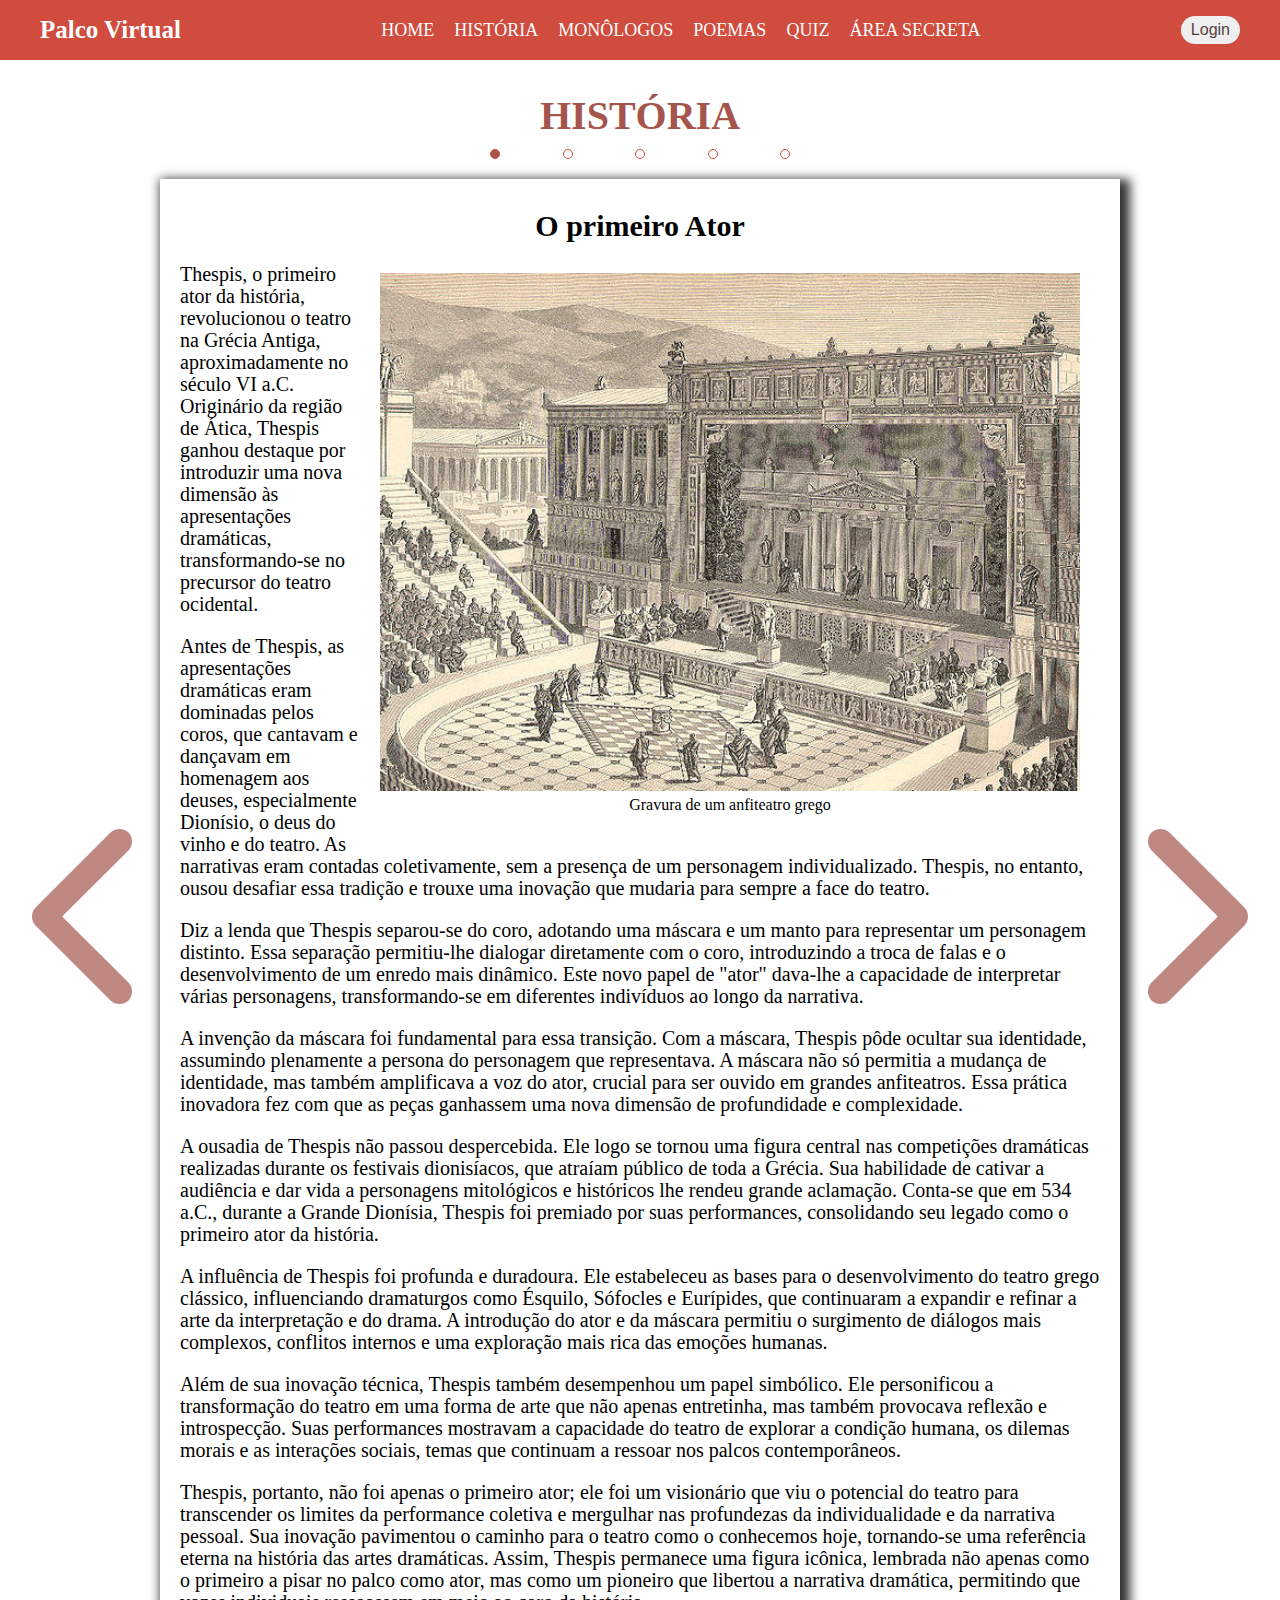
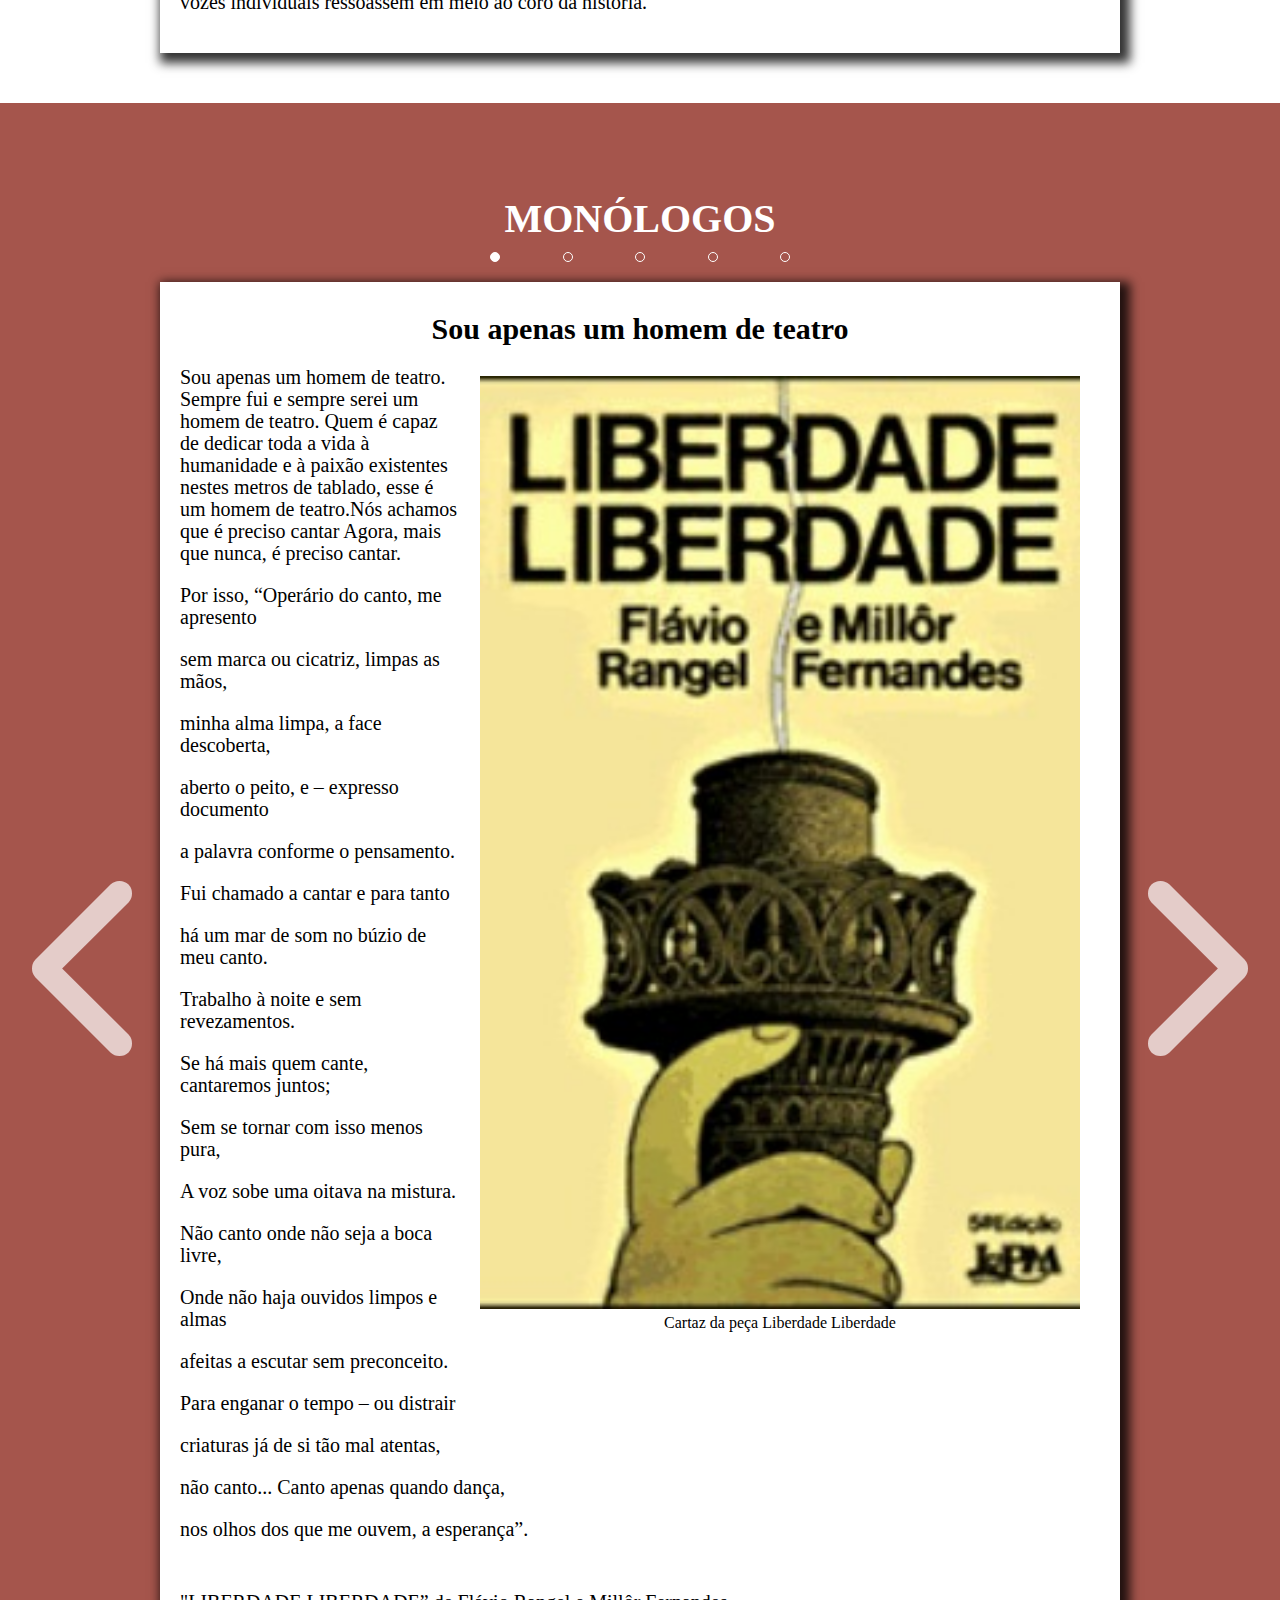
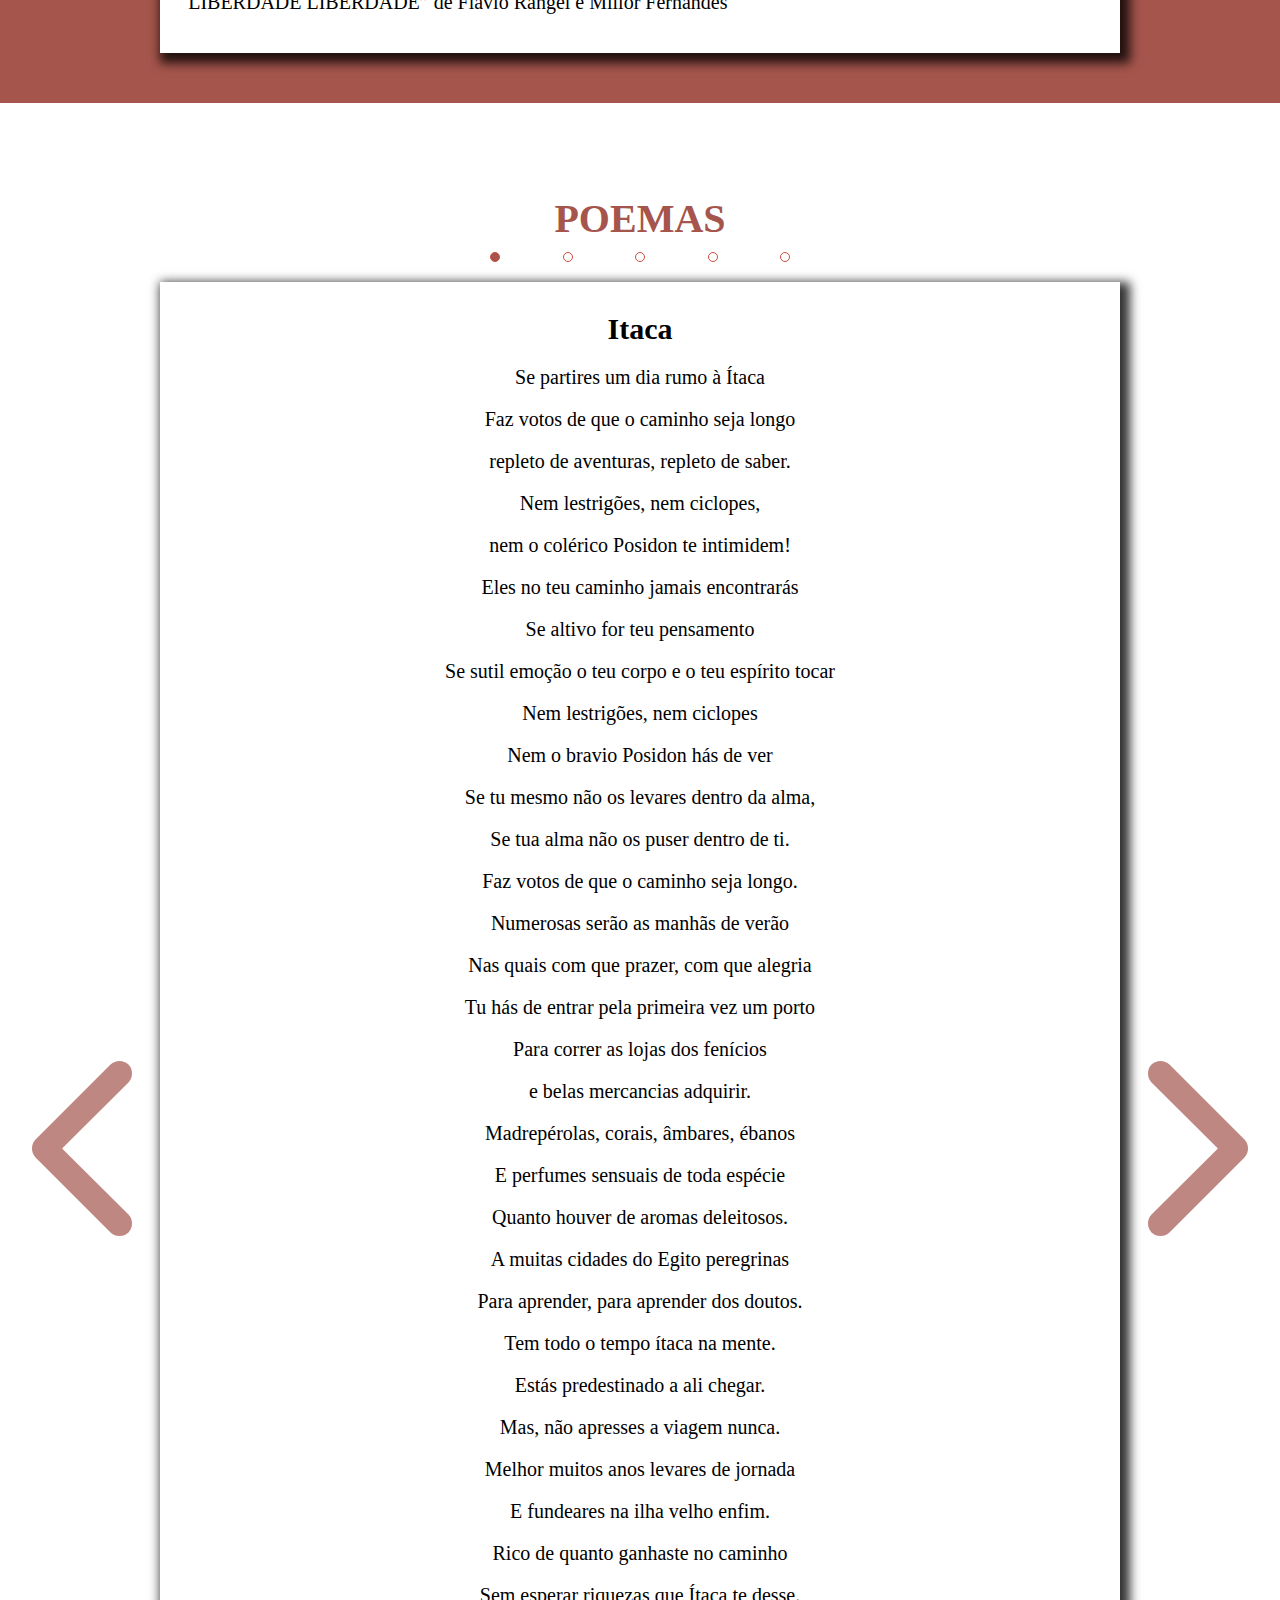
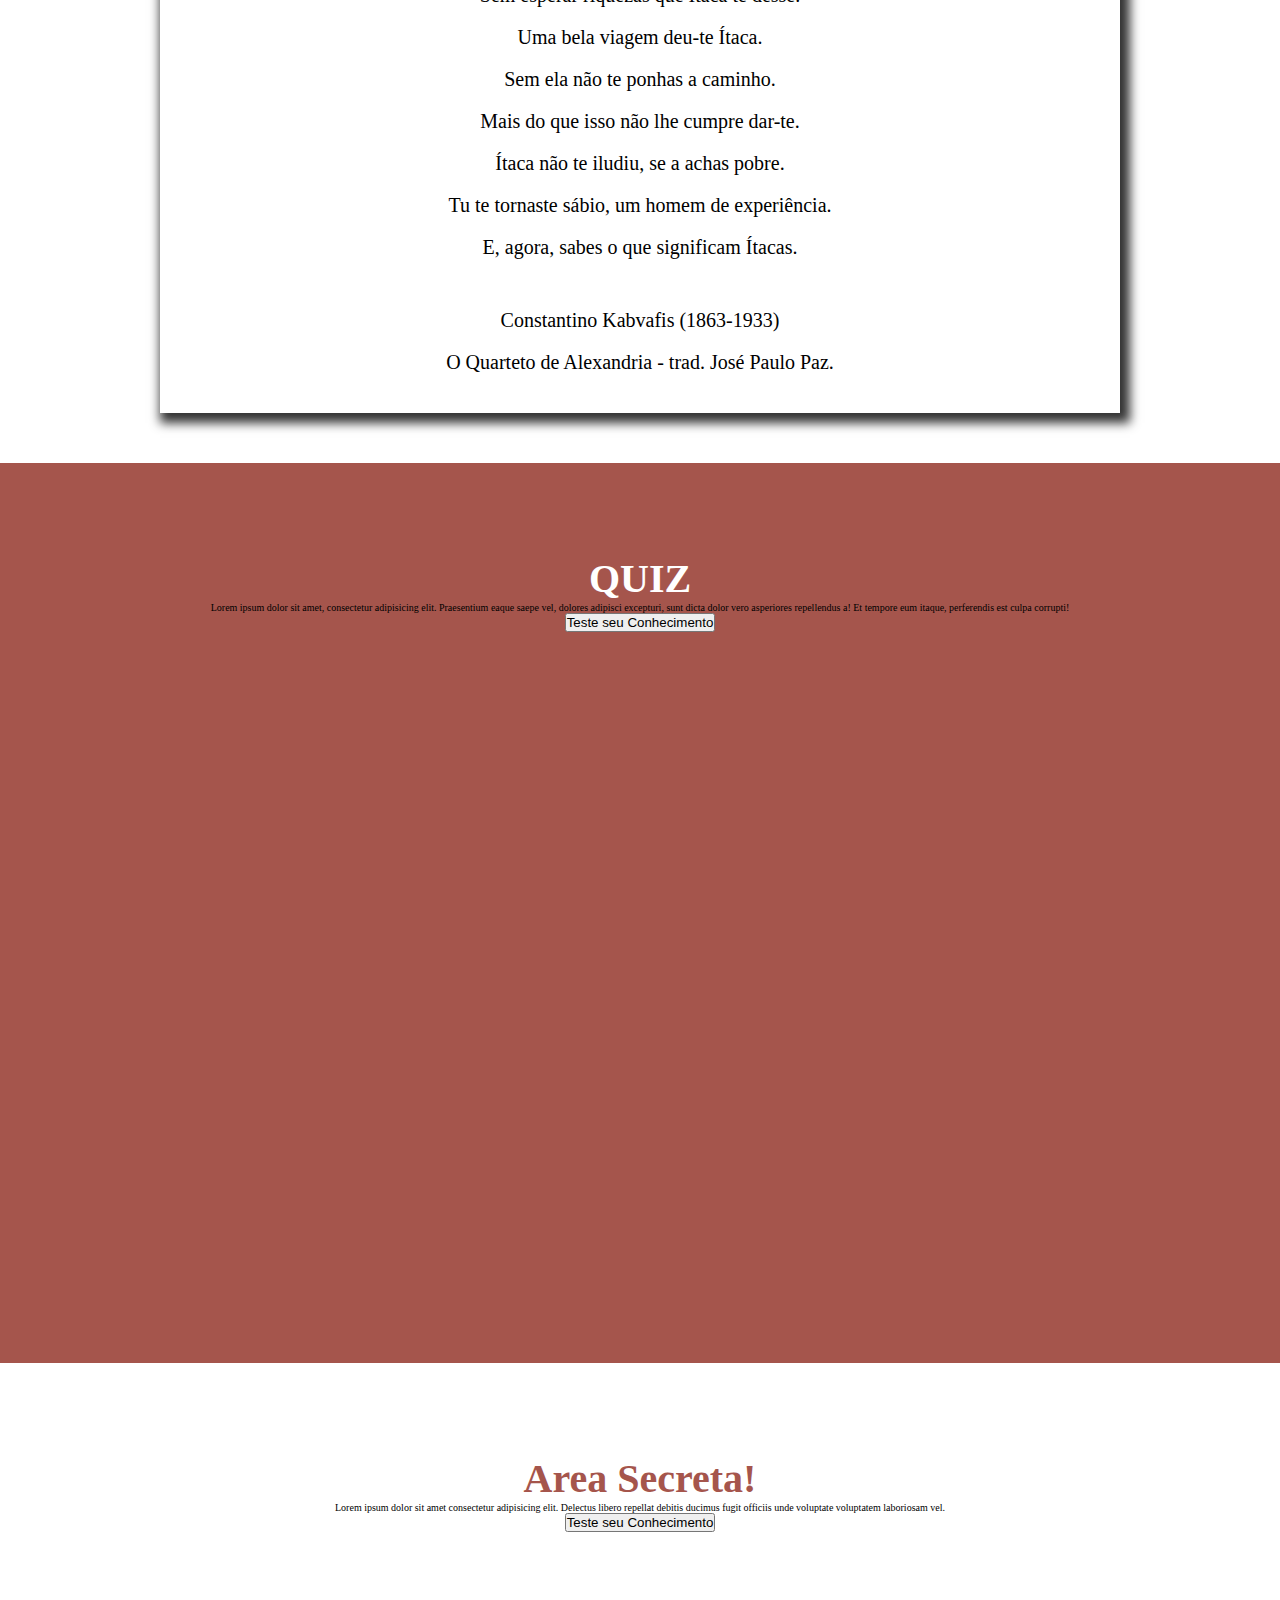
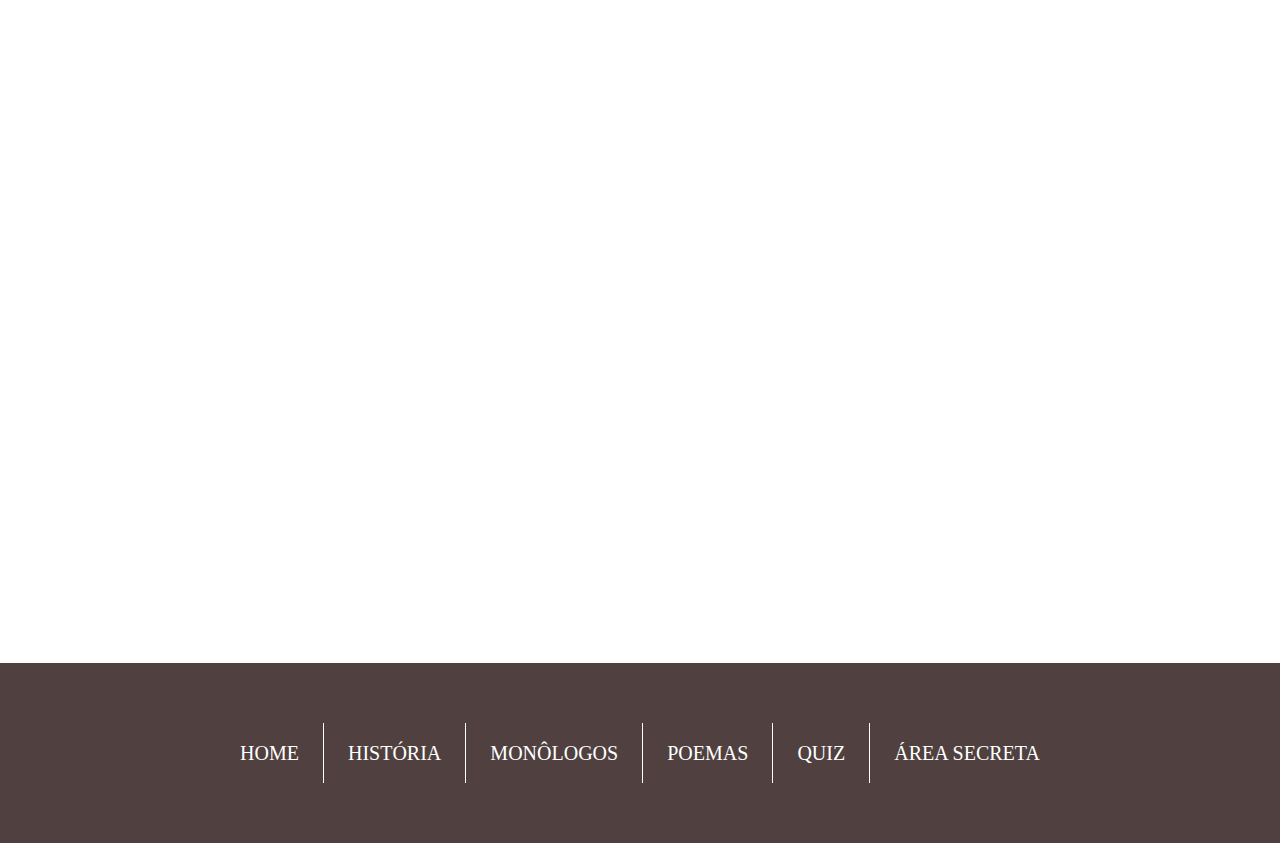
==== commit cc57a023: "Finalizando conteúdo da página inicial." ====
--- a/Website/index.html
+++ b/Website/index.html
@@ -580,170 +580,352 @@
                     <p>E, agora, sabes o que significam Ítacas.</p>
                     <br>
                     <p>Constantino Kabvafis (1863-1933)</p>
-                    <p>in: O Quarteto de Alexandria - trad. José Paulo Paz.</p>
+                    <p>O Quarteto de Alexandria - trad. José Paulo Paz.</p>
                 </center>
             </div>
             <div class="container poemas">
 
-                <h3>Sou apenas um homem de teatro</h3>
-                <p>Sou apenas um homem de teatro. Sempre fui e sempre serei um homem de teatro. Quem é capaz de
-                    dedicar toda a vida à humanidade e à paixão existentes nestes metros de tablado, esse é um homem
-                    de teatro.Nós achamos que é preciso cantar (Acordes da Marcha da Quarta-feira de Cinzas3) –
-                    Agora, mais que nunca, é preciso cantar.</p>
-                <p>Por isso, “Operário do canto, me apresento</p>
-                <p>sem marca ou cicatriz, limpas as mãos,</p>
-                <p>minha alma limpa, a face descoberta,</p>
-                <p>aberto o peito, e – expresso documento</p>
-                <p>a palavra conforme o pensamento.</p>
-                <p>Fui chamado a cantar e para tanto</p>
-                <p>há um mar de som no búzio de meu canto.</p>
-                <p>Trabalho à noite e sem revezamentos.</p>
-                <p>Se há mais quem cante, cantaremos juntos;</p>
-                <p>Sem se tornar com isso menos pura,</p>
-                <p>A voz sobe uma oitava na mistura.</p>
-                <p>Não canto onde não seja a boca livre,</p>
-                <p>Onde não haja ouvidos limpos e almas</p>
-                <p>afeitas a escutar sem preconceito.</p>
-                <p>Para enganar o tempo – ou distrair</p>
-                <p>criaturas já de si tão mal atentas,</p>
-                <p>não canto... Canto apenas quando dança,</p>
-                <p>nos olhos dos que me ouvem, a esperança”.</p>
-
-                <br>
-                <p>Constantino Kabvafis (1863-1933)</p>
-                <p>in: O Quarteto de Alexandria - trad. José Paulo Paz.</p>
+                <h3>Operário em Construção</h3>
+                <div class="colunas">
+                    <div class="coluna">
+                        <p>Era ele que erguia casas</p>
+                        <p>Onde antes só havia chão.</p>
+                        <p>Como um pássaro sem asas</p>
+                        <p>Ele subia com as casas</p>
+                        <p>Que lhe brotavam da mão.</p>
+                        <p>Mas tudo desconhecia</p>
+                        <p>De sua grande missão:</p>
+                        <p>Não sabia, por exemplo</p>
+                        <p>Que a casa de um homem é um templo</p>
+                        <p>Um templo sem religião</p>
+                        <p>Como tampouco sabia</p>
+                        <p>Que a casa que ele fazia</p>
+                        <p>Sendo a sua liberdade</p>
+                        <p>Era a sua escravidão.</p>
+                        <br>
+                        <p>De fato, como podia</p>
+                        <p>Um operário em construção</p>
+                        <p>Compreender por que um tijolo</p>
+                        <p>Valia mais do que um pão?</p>
+                        <p>Tijolos ele empilhava</p>
+                        <p>Com pá, cimento e esquadria</p>
+                        <p>Quanto ao pão, ele o comia…</p>
+                        <p>Mas fosse comer tijolo!</p>
+                        <p>E assim o operário ia</p>
+                        <p>Com suor e com cimento</p>
+                        <p>Erguendo uma casa aqui</p>
+                        <p>Adiante um apartamento</p>
+                        <p>Além uma igreja, à frente</p>
+                        <p>Um quartel e uma prisão:</p>
+                        <p>Prisão de que sofreria</p>
+                        <p>Não fosse, eventualmente</p>
+                        <p>Um operário em construção.</p>
+                        <br>
+                        <p>Mas ele desconhecia</p>
+                        <p>Esse fato extraordinário:</p>
+                        <p>Que o operário faz a coisa</p>
+                        <p>E a coisa faz o operário.</p>
+                        <p>De forma que, certo dia</p>
+                        <p>À mesa, ao cortar o pão</p>
+                        <p>O operário foi tomado</p>
+                        <p>De uma súbita emoção</p>
+                        <p>Ao constatar assombrado</p>
+                        <p>Que tudo naquela mesa</p>
+                        <br>
+                        <p>Garrafa, prato, facão –</p>
+                        <p>Era ele quem os fazia</p>
+                        <p>Ele, um humilde operário,</p>
+                        <p>Um operário em construção.</p>
+                        <p>Olhou em torno: gamela</p>
+                        <p>Banco, enxerga, caldeirão</p>
+                        <p>Vidro, parede, janela</p>
+                        <p>Casa, cidade, nação!</p>
+                        <p>Tudo, tudo o que existia</p>
+                        <p>Era ele quem o fazia</p>
+                        <p>Ele, um humilde operário</p>
+                        <p>Um operário que sabia</p>
+                        <p>Exercer a profissão.</p>
+                        <br>
+                        <p>Ah, homens de pensamento</p>
+                        <p>Não sabereis nunca o quanto</p>
+                        <p>Aquele humilde operário</p>
+                        <p>Soube naquele momento!</p>
+                        <p>Naquela casa vazia</p>
+                        <p>Que ele mesmo levantara</p>
+                        <p>Um mundo novo nascia</p>
+                        <p>De que sequer suspeitava.</p>
+                        <p>O operário emocionado</p>
+                        <p>Olhou sua própria mão</p>
+                        <p>Sua rude mão de operário</p>
+                        <p>De operário em construção</p>
+                        <p>E olhando bem para ela</p>
+                        <p>Teve um segundo a impressão</p>
+                        <p>De que não havia no mundo</p>
+                        <p>Coisa que fosse mais bela.</p>
+                        <br>
+                    </div>
+                    <div class="coluna">
+                        <p>Foi dentro da compreensão</p>
+                        <p>Desse instante solitário</p>
+                        <p>Que, tal sua construção</p>
+                        <p>Cresceu também o operário.</p>
+                        <p>Cresceu em alto e profundo</p>
+                        <p>Em largo e no coração</p>
+                        <p>E como tudo que cresce</p>
+                        <p>Ele não cresceu em vão</p>
+                        <p>Pois além do que sabia</p>
+                        <br>
+                        <p>Exercer a profissão –</p>
+                        <p>O operário adquiriu</p>
+                        <p>Uma nova dimensão:</p>
+                        <p>A dimensão da poesia.</p>
+                        <p>E um fato novo se viu</p>
+                        <p>Que a todos admirava:</p>
+                        <p>O que o operário dizia</p>
+                        <p>Outro operário escutava.</p>
+                        <br>
+                        <p>E foi assim que o operário</p>
+                        <p>Do edifício em construção</p>
+                        <p>Que sempre dizia sim</p>
+                        <p>Começou a dizer não.</p>
+                        <p>E aprendeu a notar coisas</p>
+                        <p>A que não dava atenção:</p>
+                        <br>
+                        <p>Notou que sua marmita</p>
+                        <p>Era o prato do patrão</p>
+                        <p>Que sua cerveja preta</p>
+                        <p>Era o uísque do patrão</p>
+                        <p>Que seu macacão de zuarte</p>
+                        <p>Era o terno do patrão</p>
+                        <p>Que o casebre onde morava</p>
+                        <p>Era a mansão do patrão</p>
+                        <p>Que seus dois pés andarilhos</p>
+                        <p>Eram as rodas do patrão</p>
+                        <p>Que a dureza do seu dia</p>
+                        <p>Era a noite do patrão</p>
+                        <p>Que sua imensa fadiga</p>
+                        <p>Era amiga do patrão.</p>
+                        <br>
+                        <p>E o operário disse: Não!</p>
+                        <p>E o operário fez-se forte</p>
+                        <p>Na sua resolução.</p>
+                        <br>
+                        <p>Como era de se esperar</p>
+                        <p>As bocas da delação</p>
+                        <p>Começaram a dizer coisas</p>
+                        <p>Aos ouvidos do patrão.</p>
+                        <p>Mas o patrão não queria</p>
+                        <p>Nenhuma preocupação</p>
+                        <p>“Convençam-no” do contrário –</p>
+                        <p>Disse ele sobre o operário</p>
+                        <p>E ao dizer isso sorria.</p>
+                        <p>Dia seguinte, o operário</p>
+                        <p>Ao sair da construção</p>
+                        <p>Viu-se súbito cercado</p>
+                        <p>Dos homens da delação</p>
+                        <p>E sofreu, por destinado</p>
+                        <p>Sua primeira agressão.</p>
+                        <p>Teve seu rosto cuspido</p>
+                        <p>Teve seu braço quebrado</p>
+                        <p>Mas quando foi perguntado</p>
+                        <p>O operário disse: Não!</p>
+                        <br>
+                        <p>Em vão sofrera o operário</p>
+                        <p>Sua primeira agressão</p>
+                        <p>Muitas outras se seguiram</p>
+                        <p>Muitas outras seguirão.</p>
+                        <p>Porém, por imprescindível</p>
+                        <p>Ao edifício em construção</p>
+                        <p>Seu trabalho prosseguia</p>
+                        <p>E todo o seu sofrimento</p>
+                        <p>Misturava-se ao cimento</p>
+                        <p>Da construção que crescia.</p>
+                        <br>
+                    </div>
+                    <div class="coluna">
+                        <p>Sentindo que a violência</p>
+                        <p>Não dobraria o operário</p>
+                        <p>Um dia tentou o patrão</p>
+                        <p>Dobrá-lo de modo vário.</p>
+                        <p>De sorte que o foi levando</p>
+                        <p>Ao alto da construção</p>
+                        <p>E num momento de tempo</p>
+                        <p>Mostrou-lhe toda a região</p>
+                        <p>E apontando-a ao operário</p>
+                        <p>Fez-lhe esta declaração:</p>
+                        <br>
+                        <p>Dar-te-ei todo esse poder</p>
+                        <p>E a sua satisfação</p>
+                        <p>Porque a mim me foi entregue</p>
+                        <p>E dou-o a quem bem quiser.</p>
+                        <p>Dou-te tempo de lazer</p>
+                        <p>Dou-te tempo de mulher.</p>
+                        <p>Portanto, tudo o que vês</p>
+                        <p>Será teu se me adorares</p>
+                        <p>E, ainda mais, se abandonares</p>
+                        <p>O que te faz dizer não.</p>
+                        <p>Disse, e fitou o operário</p>
+                        <p>Que olhava e que refletia</p>
+                        <p>Mas o que via o operário</p>
+                        <p>O patrão nunca veria.</p>
+                        <p>O operário via as casas</p>
+                        <p>E dentro das estruturas</p>
+                        <p>Via coisas, objetos</p>
+                        <p>Produtos, manufaturas.</p>
+                        <p>Via tudo o que fazia</p>
+                        <p>O lucro do seu patrão</p>
+                        <p>E em cada coisa que via</p>
+                        <p>Misteriosamente havia</p>
+                        <p>A marca de sua mão.</p>
+                        <p>E o operário disse: Não!</p>
+                        <br>
+                        <p>Loucura! – gritou o patrão</p>
+                        <p>Não vês o que te dou eu?</p>
+                        <p>Mentira! – disse o operário</p>
+                        <p>Não podes dar-me o que é meu.</p>
+                        <p>E um grande silêncio fez-se</p>
+                        <p>Dentro do seu coração</p>
+                        <p>Um silêncio de martírios</p>
+                        <p>Um silêncio de prisão.</p>
+                        <p>Um silêncio povoado</p>
+                        <p>De pedidos de perdão</p>
+                        <p>Um silêncio apavorado</p>
+                        <p>Com o medo em solidão.</p>
+                        <p>Um silêncio de torturas</p>
+                        <p>E gritos de maldição</p>
+                        <p>Um silêncio de fraturas</p>
+                        <p>A se arrastarem no chão.</p>
+                        <br>
+                        <p>E o operário ouviu a voz</p>
+                        <p>De todos os seus irmãos</p>
+                        <p>Os seus irmãos que morreram</p>
+                        <p>Por outros que viverão.</p>
+                        <p>Uma esperança sincera</p>
+                        <p>Cresceu no seu coração</p>
+                        <p>E dentro da tarde mansa</p>
+                        <p>Agigantou-se a razão</p>
+                        <p>De um homem pobre e esquecido</p>
+                        <p>Razão porém que fizera</p>
+                        <p>Em operário construído</p>
+                        <p>O operário em construção</p>
+
+                        <br>
+                        <p>Vinícius de Moraes (1913-1980)</p>
+                    </div>
+                </div>
+
+
 
             </div>
             <div class="container poemas">
                 <center>
-                    <h3>Itaca 3</h3>
-                    <p>Se partires um dia rumo à Ítaca</p>
-                    <p>Faz votos de que o caminho seja longo</p>
-                    <p>repleto de aventuras, repleto de saber.</p>
-                    <p>Nem lestrigões, nem ciclopes,</p>
-                    <p>nem o colérico Posidon te intimidem!</p>
-                    <p>Eles no teu caminho jamais encontrarás</p>
-                    <p>Se altivo for teu pensamento</p>
-                    <p>Se sutil emoção o teu corpo e o teu espírito tocar</p>
-                    <p>Nem lestrigões, nem ciclopes</p>
-                    <p>Nem o bravio Posidon hás de ver</p>
-                    <p>Se tu mesmo não os levares dentro da alma,</p>
-                    <p>Se tua alma não os puser dentro de ti.</p>
-                    <p>Faz votos de que o caminho seja longo.</p>
-                    <p>Numerosas serão as manhãs de verão</p>
-                    <p>Nas quais com que prazer, com que alegria</p>
-                    <p>Tu hás de entrar pela primeira vez um porto</p>
-                    <p>Para correr as lojas dos fenícios</p>
-                    <p>e belas mercancias adquirir.</p>
-                    <p>Madrepérolas, corais, âmbares, ébanos</p>
-                    <p>E perfumes sensuais de toda espécie</p>
-                    <p>Quanto houver de aromas deleitosos.</p>
-                    <p>A muitas cidades do Egito peregrinas</p>
-                    <p>Para aprender, para aprender dos doutos.</p>
-                    <p>Tem todo o tempo ítaca na mente.</p>
-                    <p>Estás predestinado a ali chegar.</p>
-                    <p>Mas, não apresses a viagem nunca.</p>
-                    <p>Melhor muitos anos levares de jornada</p>
-                    <p>E fundeares na ilha velho enfim.</p>
-                    <p>Rico de quanto ganhaste no caminho</p>
-                    <p>Sem esperar riquezas que Ítaca te desse.</p>
-                    <p>Uma bela viagem deu-te Ítaca.</p>
-                    <p>Sem ela não te ponhas a caminho.</p>
-                    <p>Mais do que isso não lhe cumpre dar-te.</p>
-                    <p>Ítaca não te iludiu, se a achas pobre.</p>
-                    <p>Tu te tornaste sábio, um homem de experiência.</p>
-                    <p>E, agora, sabes o que significam Ítacas.</p>
-                    <br>
-                    <p>Constantino Kabvafis (1863-1933)</p>
-                    <p>in: O Quarteto de Alexandria - trad. José Paulo Paz.</p>
+                    <h3>Ouvir Estrelas</h3>
+                    <br>
+                    <p>Ora (direis) ouvir estrelas! Certo,</p>
+                    <p>Perdeste o senso!" E eu vos direi, no entanto,</p>
+                    <p>Que, para ouvi-las, muita vez desperto</p>
+                    <p>E abro as janelas, pálido de espanto...</p>
+                    <br>
+                    <p>E conversamos toda a noite,</p>
+                    <p>enquanto a Via-Láctea, como um pálio aberto,</p>
+                    <p>Cintila. E, ao vir do sol, saudoso e em pranto,</p>
+                    <p>Inda as procuro pelo céu deserto.</p>
+                    <br>
+                    <p>Direis agora: "Tresloucado amigo!</p>
+                    <p>Que conversas com elas? Que sentido</p>
+                    <p>Tem o que dizem, quando estão contigo?"</p>
+                    <br>
+                    <p>E eu vos direi: "Amai para entendê-las!</p>
+                    <p>Pois só quem ama pode ter ouvido</p>
+                    <p>Capaz de ouvir e entender estrelas.</p>
+                    <br>
+                    <p>Olavo Bilac (1865-1918)</p>
                 </center>
             </div>
             <div class="container poemas">
                 <center>
-                    <h3>Itaca 4</h3>
-                    <p>Se partires um dia rumo à Ítaca</p>
-                    <p>Faz votos de que o caminho seja longo</p>
-                    <p>repleto de aventuras, repleto de saber.</p>
-                    <p>Nem lestrigões, nem ciclopes,</p>
-                    <p>nem o colérico Posidon te intimidem!</p>
-                    <p>Eles no teu caminho jamais encontrarás</p>
-                    <p>Se altivo for teu pensamento</p>
-                    <p>Se sutil emoção o teu corpo e o teu espírito tocar</p>
-                    <p>Nem lestrigões, nem ciclopes</p>
-                    <p>Nem o bravio Posidon hás de ver</p>
-                    <p>Se tu mesmo não os levares dentro da alma,</p>
-                    <p>Se tua alma não os puser dentro de ti.</p>
-                    <p>Faz votos de que o caminho seja longo.</p>
-                    <p>Numerosas serão as manhãs de verão</p>
-                    <p>Nas quais com que prazer, com que alegria</p>
-                    <p>Tu hás de entrar pela primeira vez um porto</p>
-                    <p>Para correr as lojas dos fenícios</p>
-                    <p>e belas mercancias adquirir.</p>
-                    <p>Madrepérolas, corais, âmbares, ébanos</p>
-                    <p>E perfumes sensuais de toda espécie</p>
-                    <p>Quanto houver de aromas deleitosos.</p>
-                    <p>A muitas cidades do Egito peregrinas</p>
-                    <p>Para aprender, para aprender dos doutos.</p>
-                    <p>Tem todo o tempo ítaca na mente.</p>
-                    <p>Estás predestinado a ali chegar.</p>
-                    <p>Mas, não apresses a viagem nunca.</p>
-                    <p>Melhor muitos anos levares de jornada</p>
-                    <p>E fundeares na ilha velho enfim.</p>
-                    <p>Rico de quanto ganhaste no caminho</p>
-                    <p>Sem esperar riquezas que Ítaca te desse.</p>
-                    <p>Uma bela viagem deu-te Ítaca.</p>
-                    <p>Sem ela não te ponhas a caminho.</p>
-                    <p>Mais do que isso não lhe cumpre dar-te.</p>
-                    <p>Ítaca não te iludiu, se a achas pobre.</p>
-                    <p>Tu te tornaste sábio, um homem de experiência.</p>
-                    <p>E, agora, sabes o que significam Ítacas.</p>
-                    <br>
-                    <p>Constantino Kabvafis (1863-1933)</p>
-                    <p>in: O Quarteto de Alexandria - trad. José Paulo Paz.</p>
+                    <h3>Eu sei e você sabe</h3>
+                    <br>
+                    <p>Eu sei e você sabe</p>
+                    <p>Já que a vida quis assim</p>
+                    <p>Que nada nesse mundo levará você de mim</p>
+                    <p>Eu sei e você sabe</p>
+                    <p>Que a distância não existe</p>
+                    <p>Que todo grande amor</p>
+                    <p>Só é bem grande se for triste</p>
+                    <br>
+                    <p>Por isso meu amor</p>
+                    <p>Não tenha medo de sofrer</p>
+                    <p>Pois todos os caminhos</p>
+                    <p>Me encaminham a você.</p>
+                    <br>
+                    <p>Assim como o Oceano, só é belo com o luar</p>
+                    <p>Assim como a Canção, só tem razão se se cantar</p>
+                    <p>Assim como uma nuvem, só acontece se chover</p>
+                    <p>Assim como o poeta, só é bem grande se sofrer</p>
+                    <p>Assim como viver sem ter amor, não é viver</p>
+                    <p>Não há você sem mim</p>
+                    <p>E eu não existo sem você!</p>
+
+                    <br>
+                    <p>Vinícius de Moraes (1913-1980)</p>
+
                 </center>
             </div>
             <div class="container poemas">
                 <center>
-                    <h3>Itaca 5</h3>
-                    <p>Se partires um dia rumo à Ítaca</p>
-                    <p>Faz votos de que o caminho seja longo</p>
-                    <p>repleto de aventuras, repleto de saber.</p>
-                    <p>Nem lestrigões, nem ciclopes,</p>
-                    <p>nem o colérico Posidon te intimidem!</p>
-                    <p>Eles no teu caminho jamais encontrarás</p>
-                    <p>Se altivo for teu pensamento</p>
-                    <p>Se sutil emoção o teu corpo e o teu espírito tocar</p>
-                    <p>Nem lestrigões, nem ciclopes</p>
-                    <p>Nem o bravio Posidon hás de ver</p>
-                    <p>Se tu mesmo não os levares dentro da alma,</p>
-                    <p>Se tua alma não os puser dentro de ti.</p>
-                    <p>Faz votos de que o caminho seja longo.</p>
-                    <p>Numerosas serão as manhãs de verão</p>
-                    <p>Nas quais com que prazer, com que alegria</p>
-                    <p>Tu hás de entrar pela primeira vez um porto</p>
-                    <p>Para correr as lojas dos fenícios</p>
-                    <p>e belas mercancias adquirir.</p>
-                    <p>Madrepérolas, corais, âmbares, ébanos</p>
-                    <p>E perfumes sensuais de toda espécie</p>
-                    <p>Quanto houver de aromas deleitosos.</p>
-                    <p>A muitas cidades do Egito peregrinas</p>
-                    <p>Para aprender, para aprender dos doutos.</p>
-                    <p>Tem todo o tempo ítaca na mente.</p>
-                    <p>Estás predestinado a ali chegar.</p>
-                    <p>Mas, não apresses a viagem nunca.</p>
-                    <p>Melhor muitos anos levares de jornada</p>
-                    <p>E fundeares na ilha velho enfim.</p>
-                    <p>Rico de quanto ganhaste no caminho</p>
-                    <p>Sem esperar riquezas que Ítaca te desse.</p>
-                    <p>Uma bela viagem deu-te Ítaca.</p>
-                    <p>Sem ela não te ponhas a caminho.</p>
-                    <p>Mais do que isso não lhe cumpre dar-te.</p>
-                    <p>Ítaca não te iludiu, se a achas pobre.</p>
-                    <p>Tu te tornaste sábio, um homem de experiência.</p>
-                    <p>E, agora, sabes o que significam Ítacas.</p>
-                    <br>
-                    <p>Constantino Kabvafis (1863-1933)</p>
-                    <p>in: O Quarteto de Alexandria - trad. José Paulo Paz.</p>
+                    <h3>Metade</h3>
+                    <p>Que a força do medo que tenho</p>
+                    <p>não me impeça de ver o que anseio</p>
+                    <p>que a morte de tudo em que acredito</p>
+                    <p>não me tape os ouvidos e a boca</p>
+                    <p>pois metade de mim é o que eu grito</p>
+                    <p>a outra metade é silêncio</p>
+                    <br>
+                    <p>Que a música que ouço ao longe</p>
+                    <p>seja linda ainda que tristeza</p>
+                    <p>que a mulher que amo seja pra sempre amada</p>
+                    <p>mesmo que distante</p>
+                    <p>pois metade de mim é partida</p>
+                    <p>a outra metade é saudade.</p>
+                    <p>Quer as palavras que falo</p>
+                    <p>não sejam ouvidas como prece nem repetidas com fervor</p>
+                    <p>apenas respeitadas como a única coisa</p>
+                    <p>que resta a um homem inundado de sentimentos</p>
+                    <p>pois metade de mim é o que ouço</p>
+                    <p>a outra metade é o que calo</p>
+                    <br>
+                    <p>Que a minha vontade de ir embora</p>
+                    <p>se transforme na calma e paz que mereço</p>
+                    <p>que a tensão que me corrói por dentro</p>
+                    <p>seja um dia recompensada</p>
+                    <p>porque metade de mim é o que penso</p>
+                    <p>a outra metade um vulcão</p>
+                    <br>
+                    <p>Que o medo da solidão se afaste</p>
+                    <p>e o convívio comigo mesmo se torne ao menos suportável</p>
+                    <p>que o espelho reflita meu rosto num doce sorriso</p>
+                    <p>que me lembro ter dado na infância</p>
+                    <p>pois metade de mim é a lembrança do que fui</p>
+                    <p>a outra metade não sei</p>
+                    <br>
+                    <p>Que não seja preciso mais do que uma simples alegria</p>
+                    <p>pra me fazer aquietar o espírito</p>
+                    <p>e que o seu silêncio me fale cada vez mais</p>
+                    <p>pois metade de mim é abrigo</p>
+                    <p>a outra metade é cansaço</p>
+                    <br>
+                    <p>Que a arte me aponte uma resposta</p>
+                    <p>mesmo que ela mesma não saiba</p>
+                    <p>e que ninguém a tente complicar</p>
+                    <p>pois é preciso simplicidade pra fazê-la florescer</p>
+                    <p>pois metade de mim é platéia</p>
+                    <p>a outra metade é canção.</p>
+                    <p>Que a minha loucura seja perdoada</p>
+                    <p>pois metade de mim é amor</p>
+                    <p>e a outra metade também</p>
+                    <br>
+                    <p>Oswaldo Montenegro</p>
                 </center>
             </div>
         </section>
--- a/Website/assets/styles/styles.css
+++ b/Website/assets/styles/styles.css
@@ -241,6 +241,11 @@
     color: white;
 }
 
+.colunas {
+    display: flex;
+    justify-content: space-evenly;
+}
+
 footer ul {
     width: 80rem;
     display: flex;
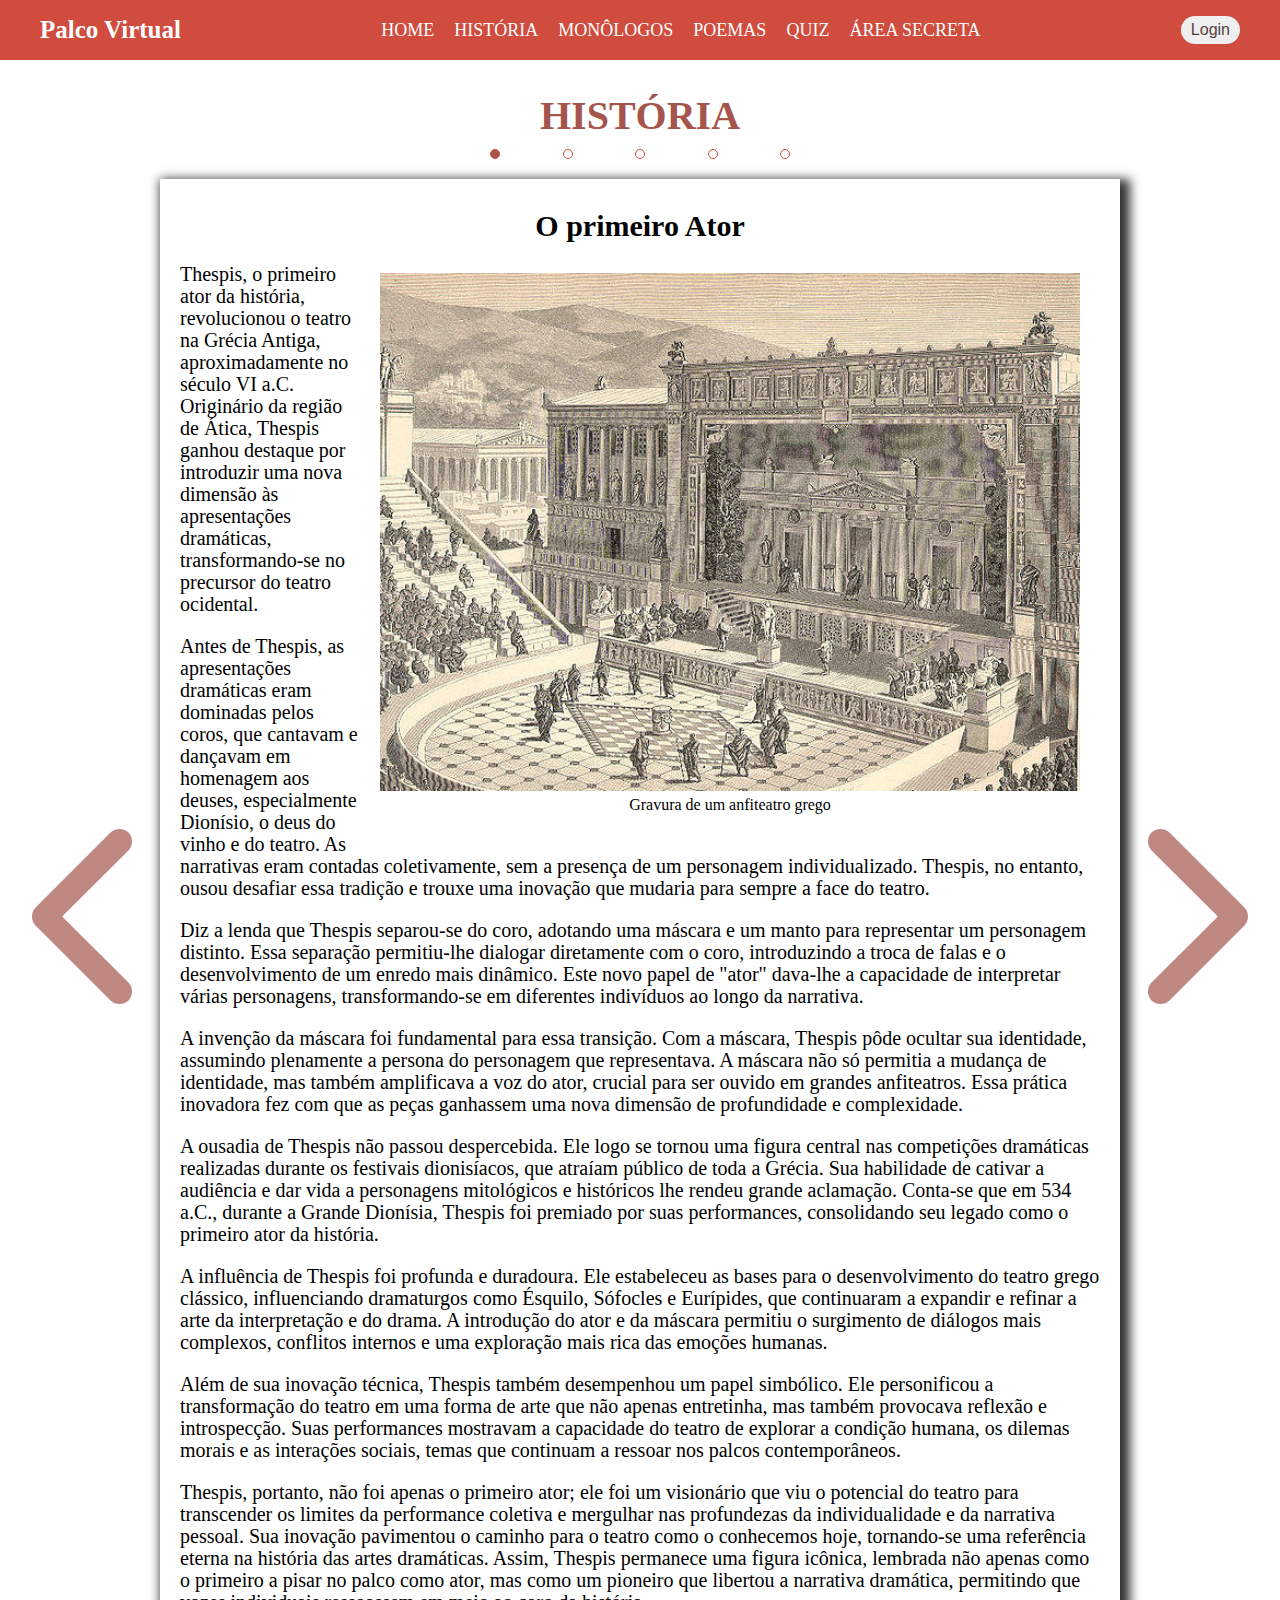
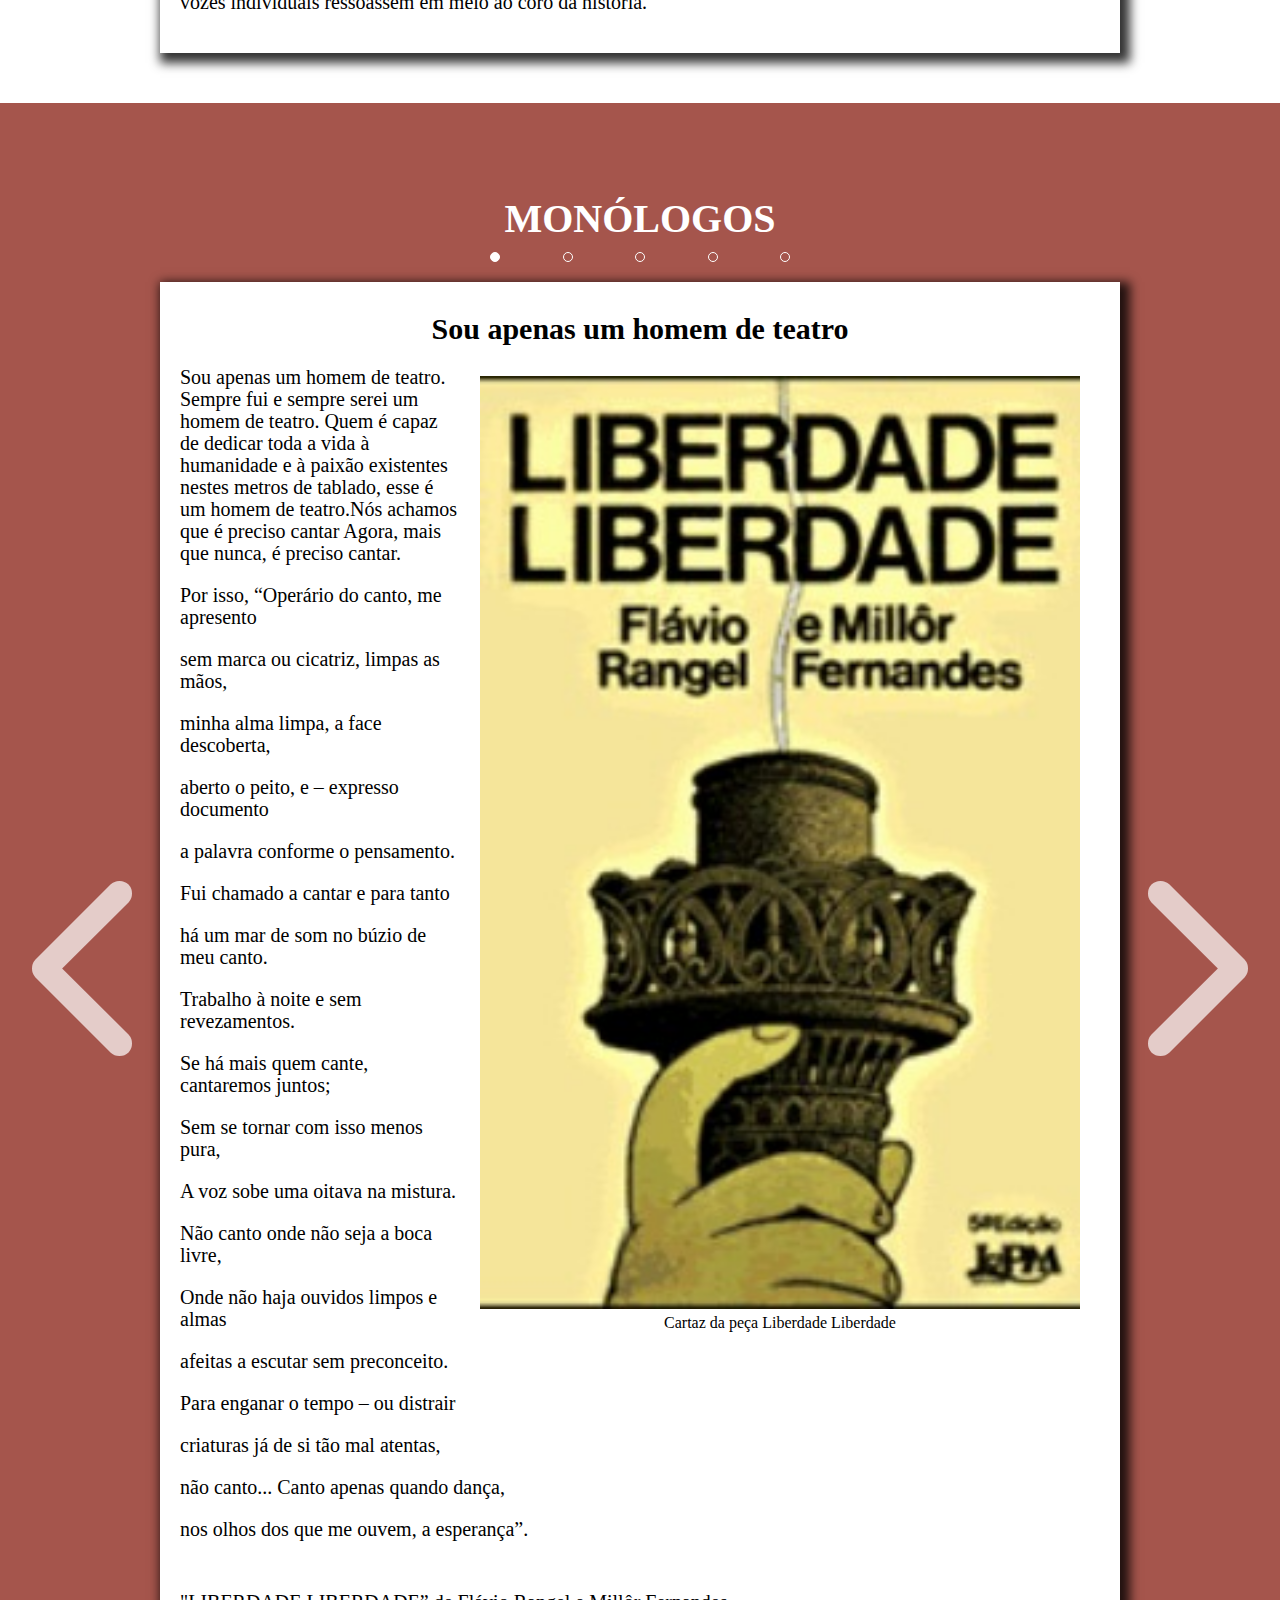
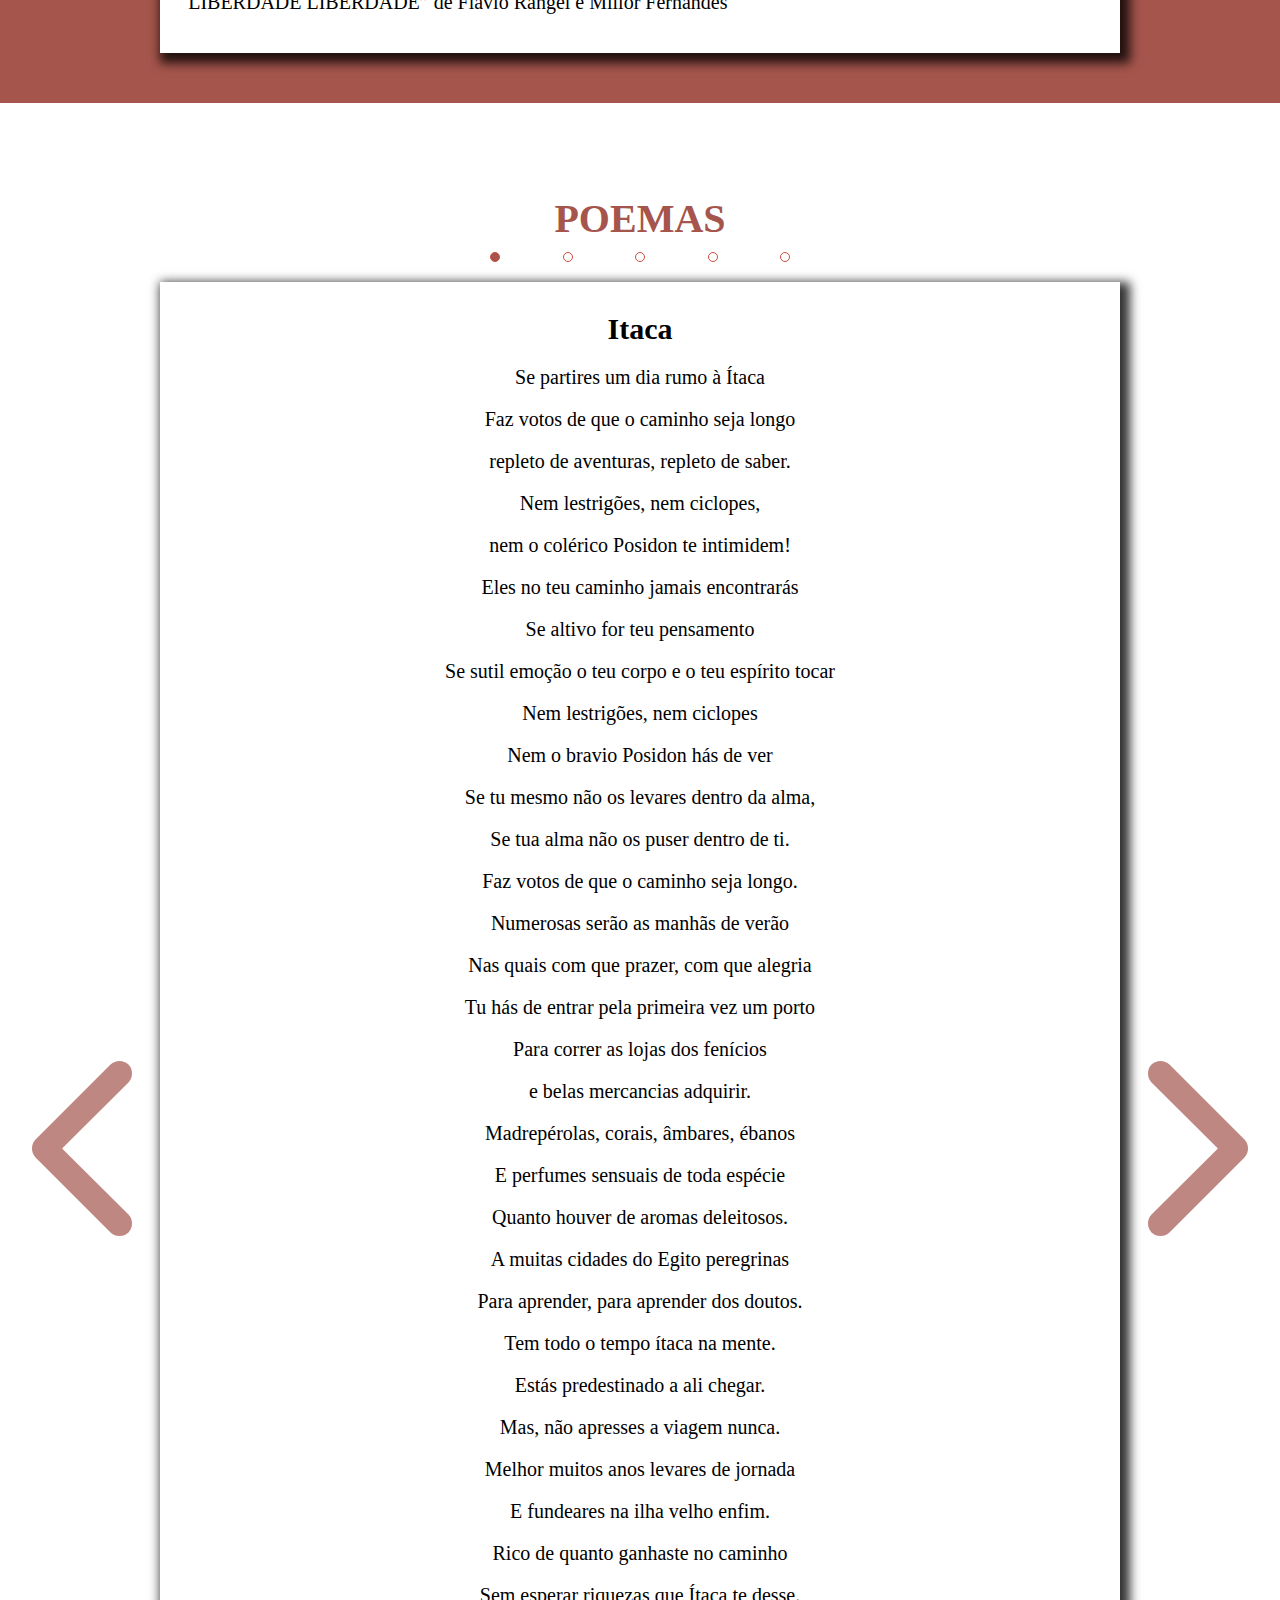
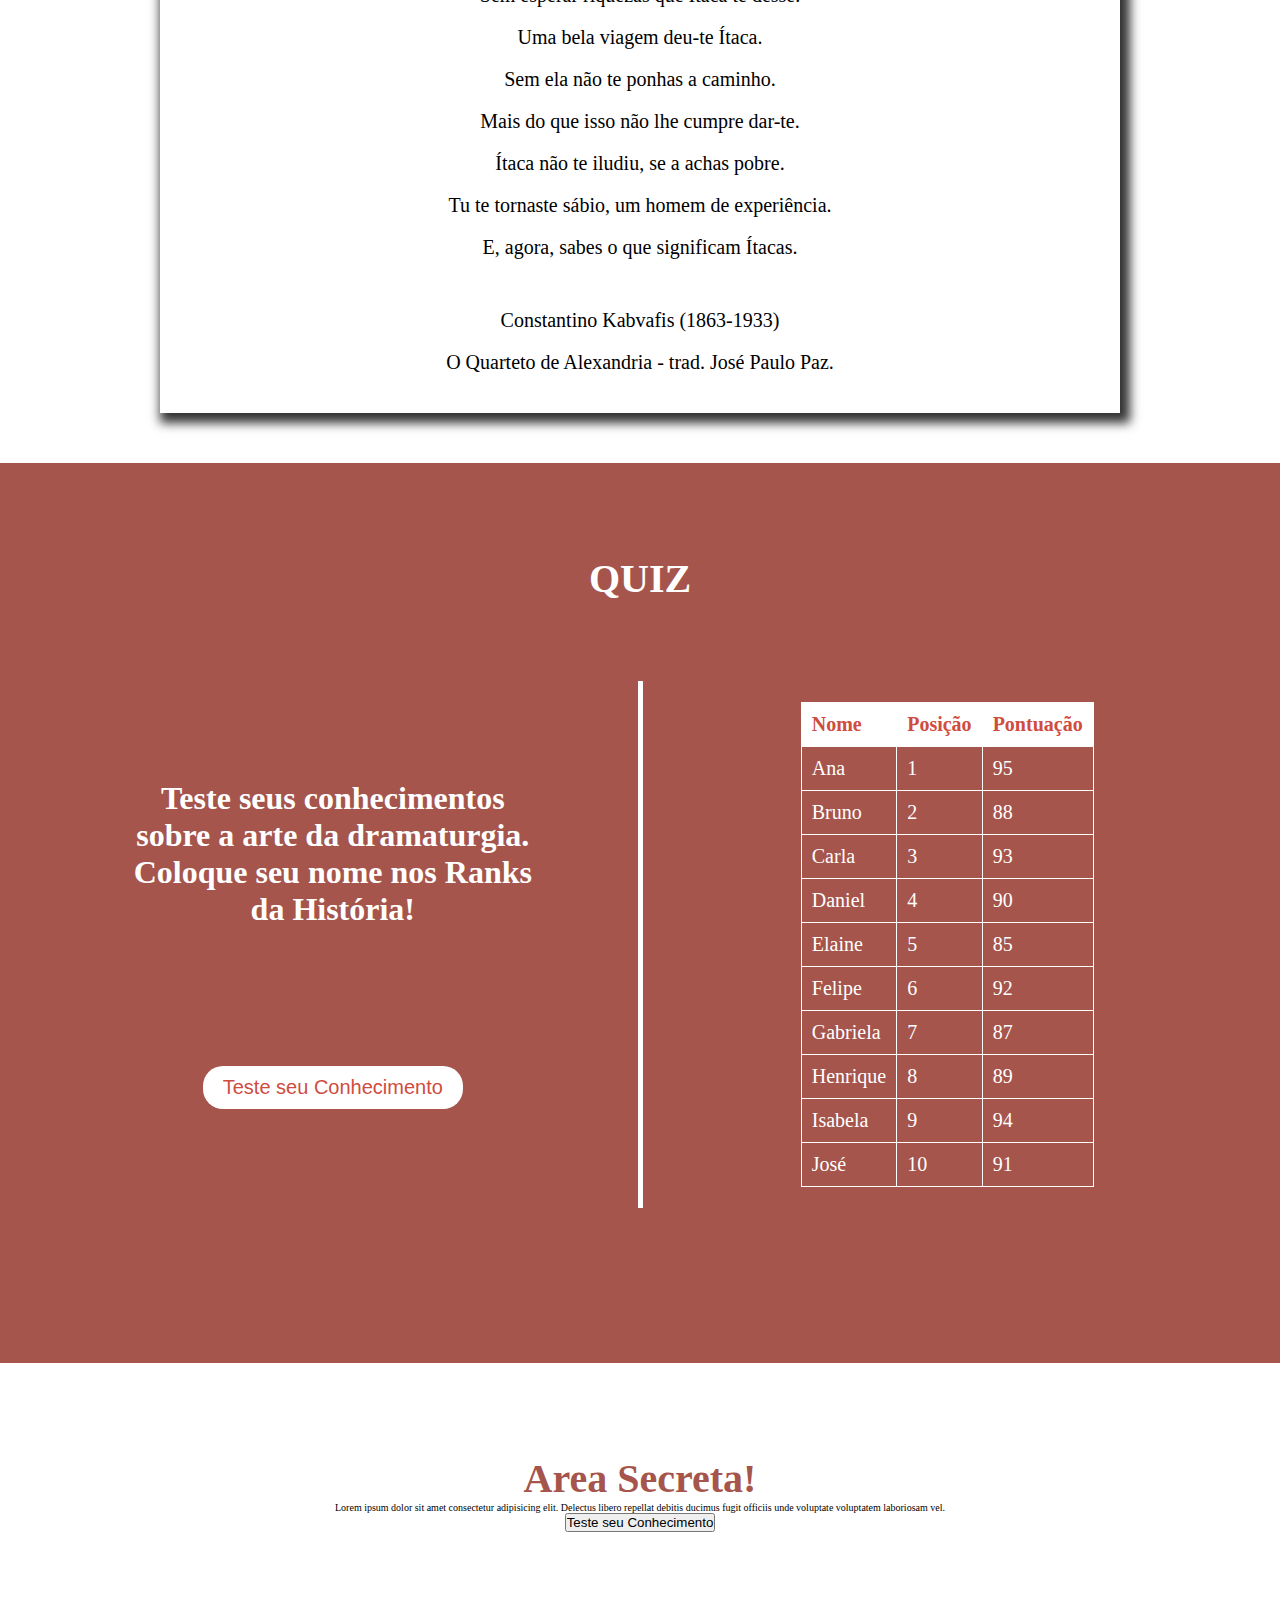
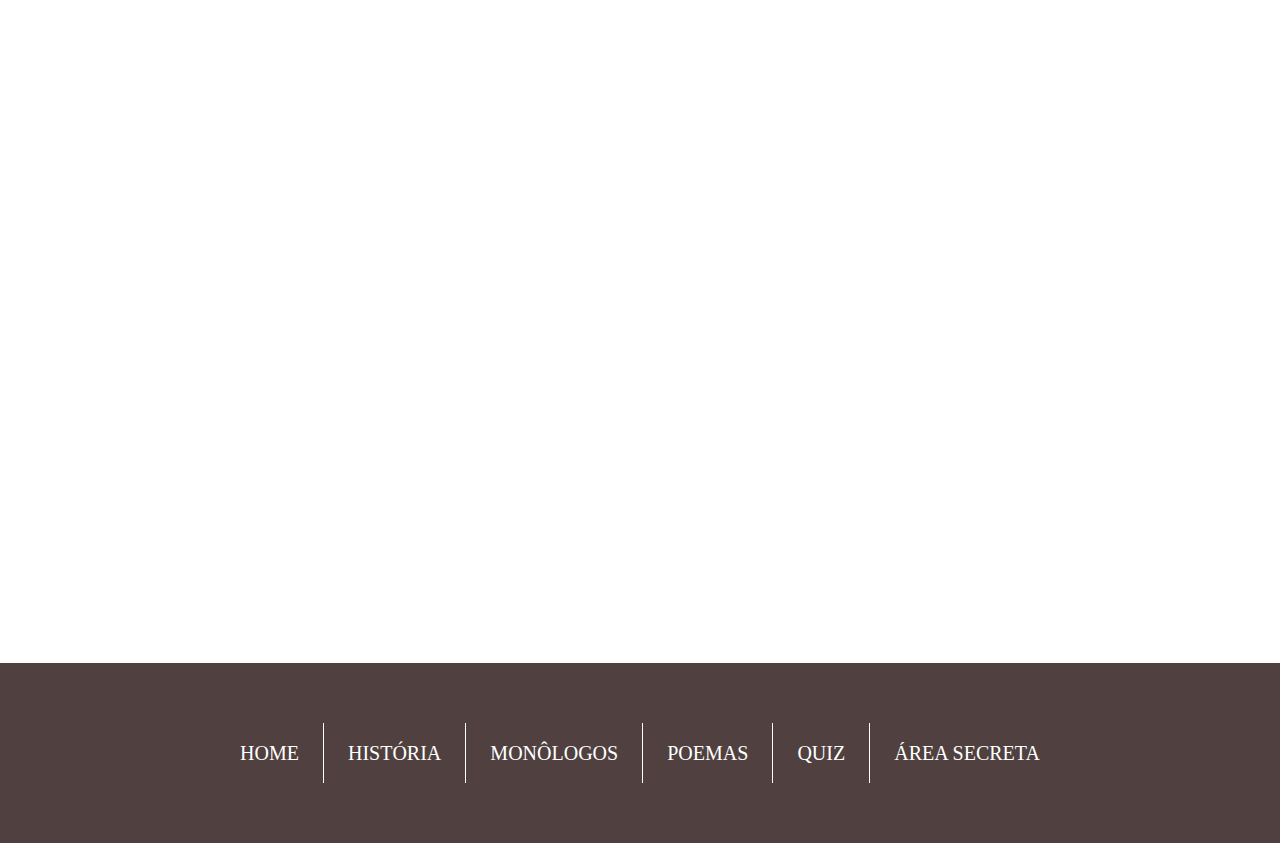
==== commit 030abf58: "Atualizando o site." ====
--- a/Website/index.html
+++ b/Website/index.html
@@ -929,12 +929,75 @@
                 </center>
             </div>
         </section>
-        <section id="quiz" class="red">
+        <section id="quiz" class="quiz red">
             <h2>QUIZ</h2>
-            <p>Lorem ipsum dolor sit amet, consectetur adipisicing elit. Praesentium eaque saepe vel, dolores adipisci
-                excepturi, sunt dicta dolor vero asperiores repellendus a! Et tempore eum itaque, perferendis est culpa
-                corrupti!</p>
-            <button>Teste seu Conhecimento</button>
+            <div class="quiz_container">
+                <div class="quiz_titulo">
+                    <p>Teste seus conhecimentos sobre a arte da dramaturgia. Coloque seu nome nos Ranks da História!</p>
+                    <button class="btn_quiz">Teste seu Conhecimento</button>
+                </div>
+                <div class="linha_quiz"></div>
+                <div class="ranks">
+
+                    <table>
+                        <tr class="tb_colunas">
+                            <th>Nome</th>
+                            <th>Posição</th>
+                            <th>Pontuação</th>
+                        </tr>
+                        <tr>
+                            <td>Ana</td>
+                            <td>1</td>
+                            <td>95</td>
+                        </tr>
+                        <tr>
+                            <td>Bruno</td>
+                            <td>2</td>
+                            <td>88</td>
+                        </tr>
+                        <tr>
+                            <td>Carla</td>
+                            <td>3</td>
+                            <td>93</td>
+                        </tr>
+                        <tr>
+                            <td>Daniel</td>
+                            <td>4</td>
+                            <td>90</td>
+                        </tr>
+                        <tr>
+                            <td>Elaine</td>
+                            <td>5</td>
+                            <td>85</td>
+                        </tr>
+                        <tr>
+                            <td>Felipe</td>
+                            <td>6</td>
+                            <td>92</td>
+                        </tr>
+                        <tr>
+                            <td>Gabriela</td>
+                            <td>7</td>
+                            <td>87</td>
+                        </tr>
+                        <tr>
+                            <td>Henrique</td>
+                            <td>8</td>
+                            <td>89</td>
+                        </tr>
+                        <tr>
+                            <td>Isabela</td>
+                            <td>9</td>
+                            <td>94</td>
+                        </tr>
+                        <tr>
+                            <td>José</td>
+                            <td>10</td>
+                            <td>91</td>
+                        </tr>
+                    </table>
+                </div>
+            </div>
         </section>
         <section id="area_secreta">
             <h2>Area Secreta!</h2>
--- a/Website/assets/styles/styles.css
+++ b/Website/assets/styles/styles.css
@@ -246,6 +246,97 @@
     justify-content: space-evenly;
 }
 
+.quiz {
+    display: flex;
+    flex-direction: column;
+    align-items: center;
+    justify-content: flex-start;
+}
+
+.quiz_container {
+    display: flex;
+    width: 80%;
+    height: 65vh;
+    margin-top: 5rem;
+    justify-content: space-between;
+    align-items: center;
+}
+
+.quiz_titulo {
+    width: 40%;
+    height: 80%;
+    display: flex;
+    flex-direction: column;
+    justify-content: space-around;
+    align-items: center;
+    text-align: center;
+}
+
+.quiz_titulo p {
+    color: white;
+    font-size: 3.2rem;
+    font-weight: bold;
+}
+
+.btn_quiz {
+    font-size: 2rem;
+    padding: 1rem 2rem;
+    background-color: white;
+    color: var(--main-color);
+    border: none;
+    border-radius: 2rem;
+    cursor: pointer;
+    transition: all .1s ease;
+}
+
+.btn_quiz:hover {
+    font-size: 2.2rem;
+}
+
+.btn_quiz:active {
+    background-color: var(--main-color);
+    color: white;
+}
+
+.ranks {
+    width: 40%;
+    height: 80%;
+    display: flex;
+    align-items: center;
+    justify-content: center;
+}
+
+table {
+    width: 50%;
+    border-collapse: collapse;
+    margin: 20px 0;
+    color: white;
+    font-size: 2rem;
+}
+
+table,
+th,
+td {
+    border: 1px solid white;
+}
+
+th,
+td {
+    padding: 10px;
+    text-align: left;
+}
+
+.tb_colunas {
+    background-color: white;
+    color: var(--main-color);
+}
+
+.linha_quiz {
+    width: .5rem;
+    height: 90%;
+    background-color: white;
+}
+
 footer ul {
     width: 80rem;
     display: flex;
